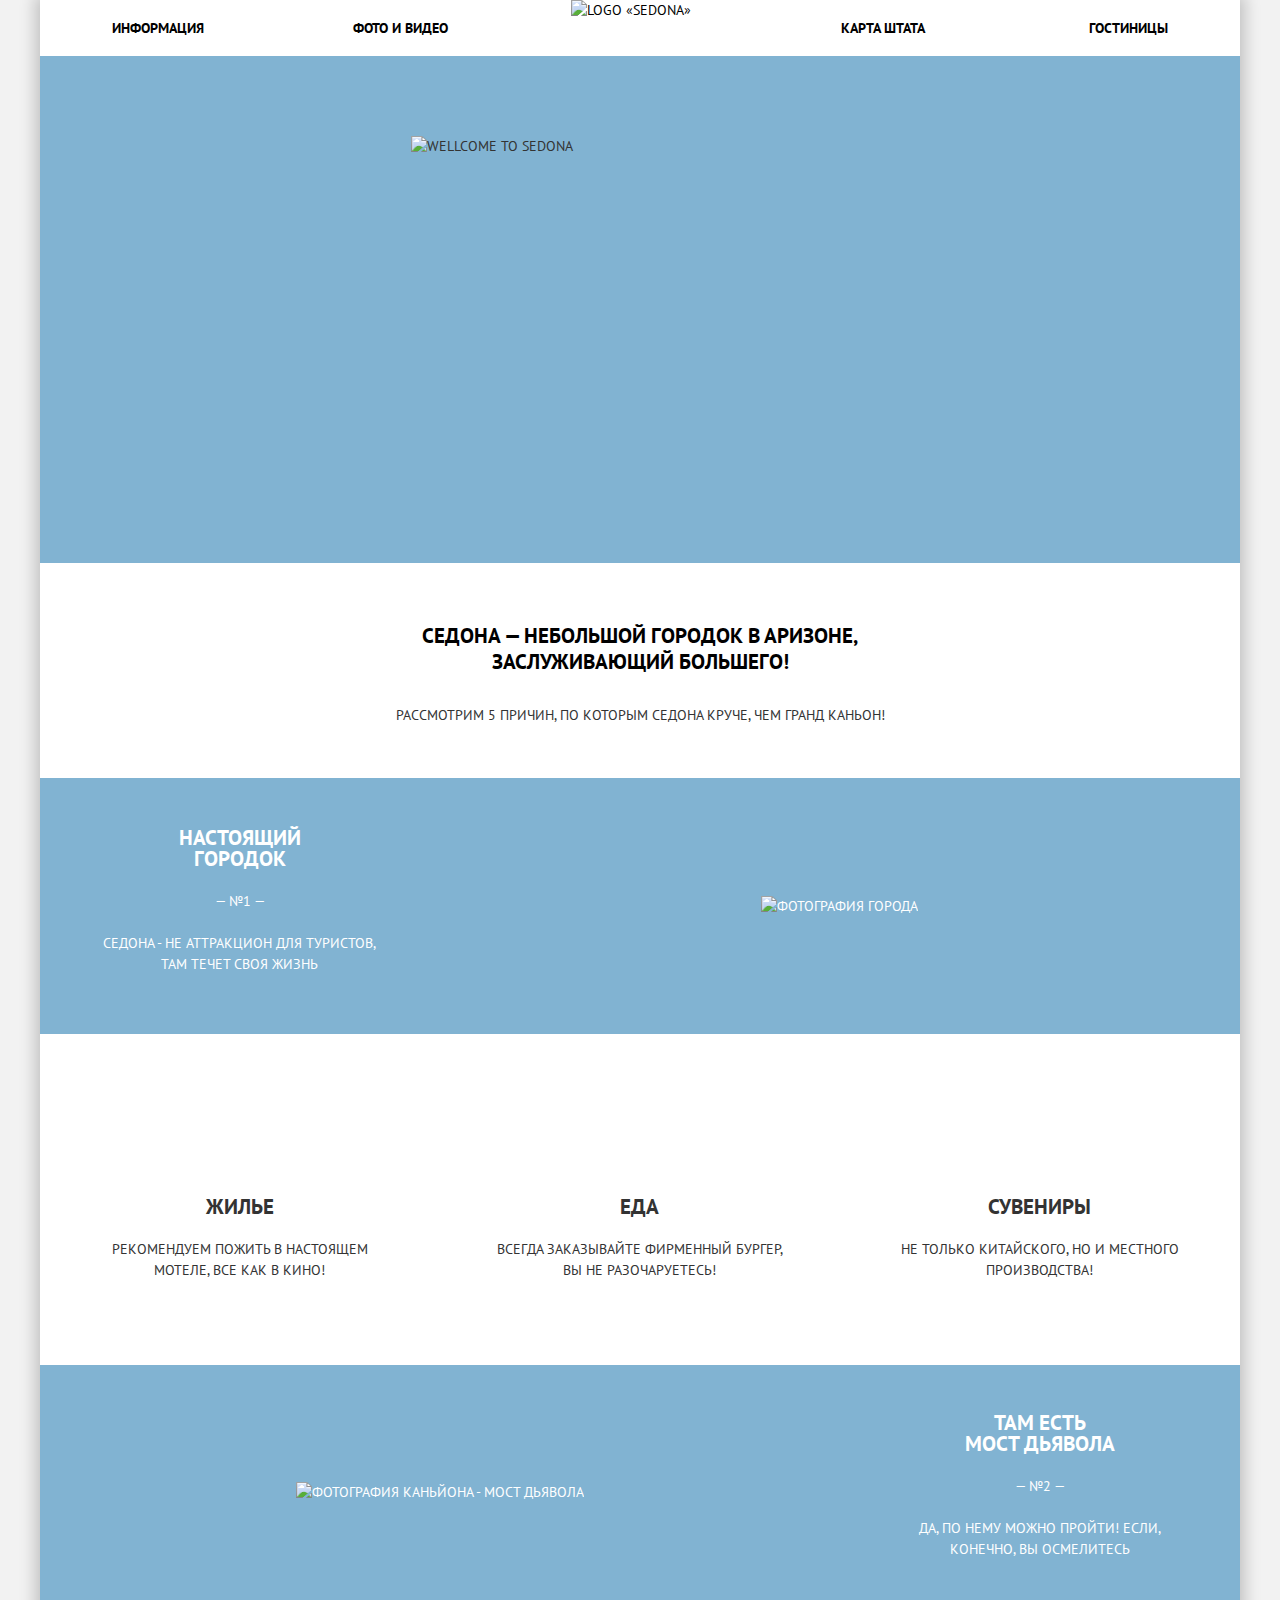
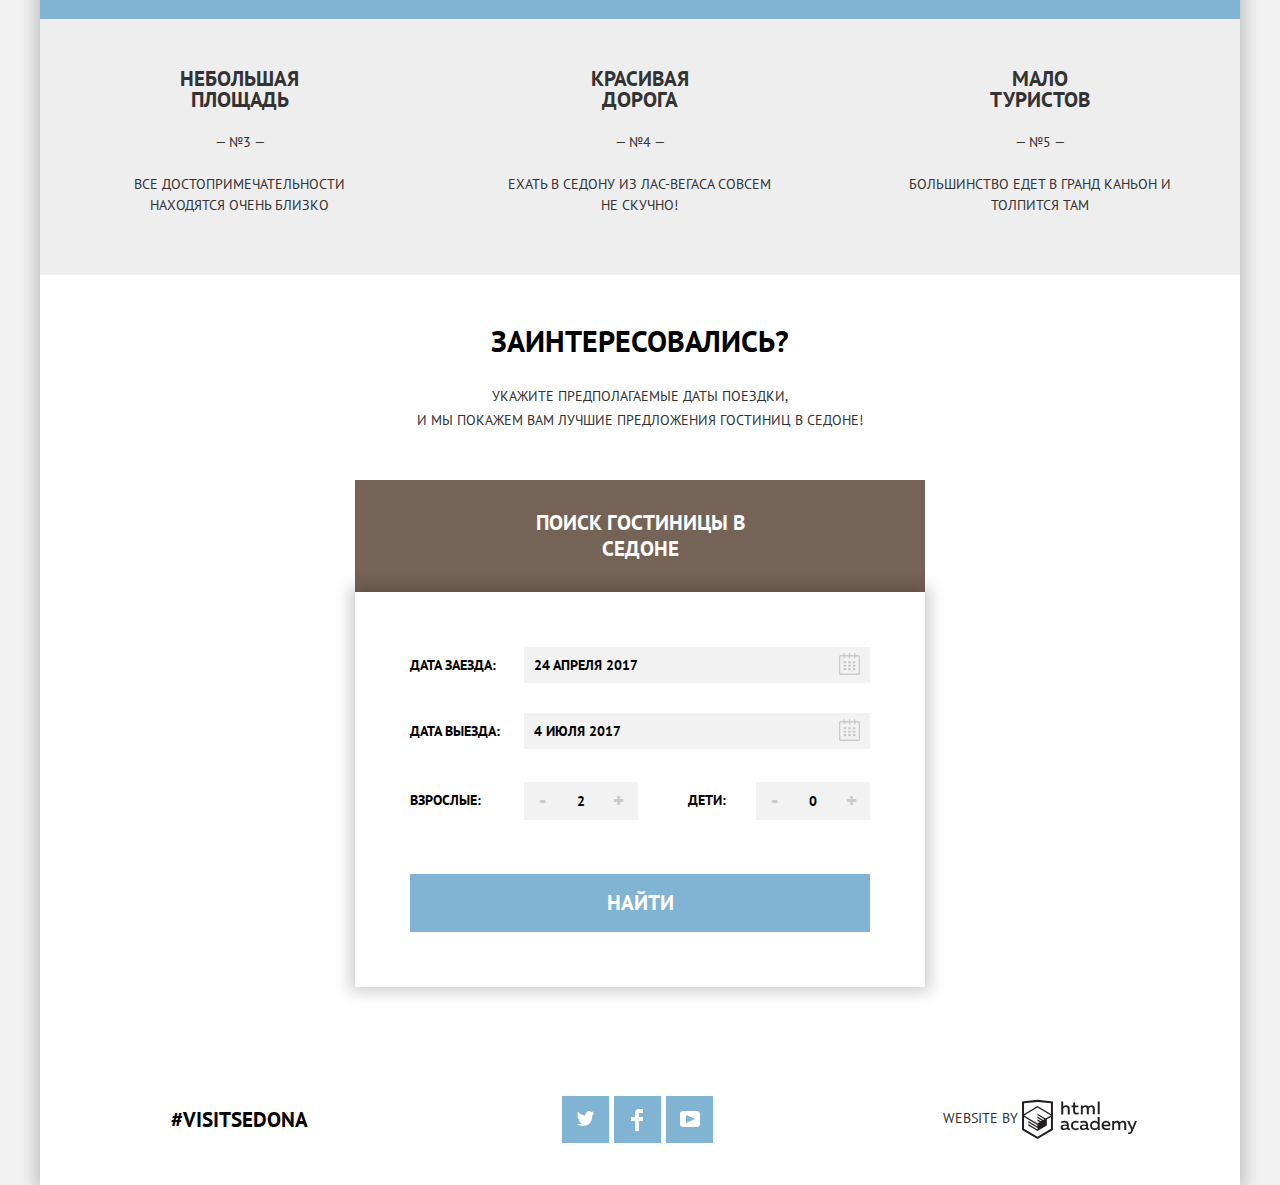
==== index.html @ 24acb904 "fl0riel" ====
<!DOCTYPE html>
<html lang="ru">
    <head>
        <meta charset="utf-8">
        <title>HTML Academy: Седона</title>
        <link href="https://fonts.googleapis.com/css?family=PT+Sans:400,700&amp;subset=cyrillic" rel="stylesheet">
        <link rel="stylesheet" type="text/css" href="css/normalize.css">
        <link rel="stylesheet" type="text/css" href="css/style.css">
    </head>
    <body>
        <div class="wrapper">
            <header class="main-header">
                <nav class="main-navigation">
                    <a class="main-header-logo">
                        <img src="img/logo-sedona.png" width="138" height="70" alt="Logo «Sedona»">
                    </a>
                    <ul class="site-navigation">
                        <li>
                            <a href="#">Информация</a>
                        </li>
                        <li>
                            <a href="#">Фото и видео</a>
                        </li>
                        <li>
                            <a href="#">Карта штата</a>
                        </li>
                        <li>
                            <a href="hotels.html">Гостиницы</a>
                        </li>
                    </ul>
                </nav>
            </header>
            <main class="container">
                <section class="intro">
                    <h1 class="visually-hidden">Sedona</h1>
                    <div class="mask"></div>
                    <img src="img/welcome.png" width="458" height="352" alt="Wellcome to Sedona">
                </section>
                <section class="reasons">
                    <h2 class="visually-hidden">Причины</h2>
                    <div class="reasons-info">
                        <p class="reasons-slogan">Седона &#151; небольшой городок в Аризоне, заслуживающий большего!</p>
                        <p>Рассмотрим 5 причин, по которым Седона круче, чем Гранд Каньон!</p>
                    </div>
                    <section class="reason">
                        <div class="reason-info-white">
                            <div class="reason-info">
                                <h3 class="reasons-title">Настоящий городок</h3>
                                <span class="reason-number">&#151; №1 &#151;</span>
                                <p>Седона - не аттракцион для туристов, там течет своя жизнь</p>
                            </div>
                            <div class="reason-photo">
                                <img src="img/reason-photo-1.jpg" width="800" height="256" alt="Фотография города">
                            </div>
                        </div>
                    </section>
                    <section class="features">
                        <h2 class="visually-hidden">Преимущества</h2>
                        <ul class="features-list">
                            <li class="feature-item">
                                <h3 class="reasons-title">Жилье</h3>
                                <p>Рекомендуем пожить в настоящем мотеле, все как в кино!</p>
                            </li>
                            <li class="feature-item">
                                <h3 class="reasons-title">Еда</h3>
                                <p>Всегда заказывайте фирменный бургер, вы не разочаруетесь!</p>
                            </li>
                            <li class="feature-item">
                                <h3 class="reasons-title">Сувениры</h3>
                                <p>Не только китайского, но и местного производства!</p>
                            </li>
                        </ul>
                    </section>
                    <section class="reason">
                        <div class="reason-info-white">
                            <div class="reason-photo">
                                <img src="img/reason-photo-2.jpg" width="800" height="256" alt="Фотография каньйона - Мост Дьявола">
                            </div>
                            <div class="reason-info reason-info-bridge">
                                <h3 class="reasons-title">Там есть<br> Мост Дьявола</h3>
                                <span class="reason-number">&#151; №2 &#151;</span>
                                <p>Да, по нему можно пройти! Если, конечно, вы осмелитесь</p>
                            </div>
                        </div>
                    </section>
                    <section class="reason several-reasons">
                        <div class="reason-info">
                            <h3 class="reasons-title">Небольшая площадь</h3>
                            <span class="reason-number">&#151; №3 &#151;</span>
                            <p>Все достопримечательности находятся очень близко</p>
                        </div>
                        <div class="reason-info">
                            <h3 class="reasons-title">Красивая дорога</h3>
                            <span class="reason-number">&#151; №4 &#151;</span>
                            <p>Ехать в Седону из Лас-Вегаса совсем не скучно!</p>
                        </div>
                        <div class="reason-info">
                            <h3 class="reasons-title">Мало туристов</h3>
                            <span class="reason-number">&#151; №5 &#151;</span>
                            <p>Большинство едет в Гранд Каньон и толпится там</p>
                        </div>
                    </section>
                </section>
                <section class="search-hotel">
                    <h2 class="visually-hidden">Поиск гостиницы</h2>
                    <div class="search-hotel-info">
                        <b>Заинтересовались?</b>
                        <p>Укажите предполагаемые даты поездки,<br> и мы покажем вам лучшие предложения гостиниц в Седоне!</p>
                    </div>
                    <button class="btn search-btn" type="button">Поиск гостиницы в Седоне</button>
                    <section class="search-hotel-form">
                        <h2 class="visually-hidden">Форма поиска гостиницы</h2>
                        <div class="search-wrapper">
                            <form class="search-form" method="get" action="@">
                                <div class="search-form-item">
                                    <label for="date-arrive">Дата заезда:</label>
                                    <input type="text" name="date-arrive" id="date-arrive" placeholder="24 АПРЕЛЯ 2017" required>
                                    <button class="calendar" type="button">
                                        <svg xmlns="http://www.w3.org/2000/svg" width="21" height="22" viewBox="0 0 21 22"><path d="M19.251 2.025h-2.845V.648c0-.381-.294-.689-.656-.689-.363 0-.656.308-.656.689v1.377h-3.938V.648c0-.381-.294-.689-.655-.689-.363 0-.657.308-.657.689v1.377H5.906V.648c0-.381-.294-.689-.656-.689-.363 0-.657.308-.657.689v1.377H1.75C.784 2.025 0 2.847 0 3.862v16.302C0 21.179.784 22 1.75 22h17.501c.966 0 1.749-.821 1.749-1.836V3.862c0-1.015-.783-1.837-1.749-1.837zm.437 18.139a.448.448 0 0 1-.437.459H1.75a.45.45 0 0 1-.438-.459V3.862a.45.45 0 0 1 .438-.459h2.844v1.378c0 .381.294.689.657.689.362 0 .656-.308.656-.689V3.403h3.938v1.378c0 .381.294.689.657.689.361 0 .655-.308.655-.689V3.403h3.938v1.378c0 .381.293.689.656.689.362 0 .656-.308.656-.689V3.403h2.845c.241 0 .437.206.437.459v16.302z"/><path d="M4.594 8.225h2.625v2.066H4.594zM4.594 11.668h2.625v2.067H4.594zM4.594 15.112h2.625v2.066H4.594zM9.188 15.112h2.625v2.066H9.188zM9.188 11.668h2.625v2.067H9.188zM9.188 8.225h2.625v2.066H9.188zM13.781 15.112h2.625v2.066h-2.625zM13.781 11.668h2.625v2.067h-2.625zM13.781 8.225h2.625v2.066h-2.625z"/></svg>
                                        <span class="visually-hidden">Календарь</span>
                                    </button>
                                </div>
                                <div class="search-form-item">
                                    <label for="date-departure">Дата выезда:</label>
                                    <input type="text" name="date-departure" id="date-departure" placeholder="4 ИЮЛЯ 2017" required>
                                    <button class="calendar" type="button">
                                        <svg xmlns="http://www.w3.org/2000/svg" width="21" height="22" viewBox="0 0 21 22"><path d="M19.251 2.025h-2.845V.648c0-.381-.294-.689-.656-.689-.363 0-.656.308-.656.689v1.377h-3.938V.648c0-.381-.294-.689-.655-.689-.363 0-.657.308-.657.689v1.377H5.906V.648c0-.381-.294-.689-.656-.689-.363 0-.657.308-.657.689v1.377H1.75C.784 2.025 0 2.847 0 3.862v16.302C0 21.179.784 22 1.75 22h17.501c.966 0 1.749-.821 1.749-1.836V3.862c0-1.015-.783-1.837-1.749-1.837zm.437 18.139a.448.448 0 0 1-.437.459H1.75a.45.45 0 0 1-.438-.459V3.862a.45.45 0 0 1 .438-.459h2.844v1.378c0 .381.294.689.657.689.362 0 .656-.308.656-.689V3.403h3.938v1.378c0 .381.294.689.657.689.361 0 .655-.308.655-.689V3.403h3.938v1.378c0 .381.293.689.656.689.362 0 .656-.308.656-.689V3.403h2.845c.241 0 .437.206.437.459v16.302z"/><path d="M4.594 8.225h2.625v2.066H4.594zM4.594 11.668h2.625v2.067H4.594zM4.594 15.112h2.625v2.066H4.594zM9.188 15.112h2.625v2.066H9.188zM9.188 11.668h2.625v2.067H9.188zM9.188 8.225h2.625v2.066H9.188zM13.781 15.112h2.625v2.066h-2.625zM13.781 11.668h2.625v2.067h-2.625zM13.781 8.225h2.625v2.066h-2.625z"/></svg>
                                        <span class="visually-hidden">Календарь</span>
                                    </button>
                                </div>
                                <div class="persons">
                                    <div class="persons-number">
                                        <label for="adults">Взрослые:</label>
                                        <div class="persons-wrapper">
                                            <button class="btn persons-btn" type="button">-
                                                <span class="visually-hidden">Меньше</span>
                                            </button>
                                            <input type="text" name="adults" id="adults" placeholder="2" required>
                                            <button class="btn persons-btn" type="button">+
                                                <span class="visually-hidden">Больше</span>
                                            </button>
                                        </div>
                                    </div>
                                    <div class="persons-number">
                                        <label for="children">Дети:</label>
                                        <div class="persons-wrapper">
                                            <button class="btn persons-btn" type="button">-
                                                <span class="visually-hidden">Меньше</span>
                                            </button>
                                            <input type="text" name="children" id="children" placeholder="0">
                                            <button class="btn persons-btn" type="button">+
                                                <span class="visually-hidden">Больше</span>
                                            </button>
                                        </div>
                                    </div>
                                </div>
                                <button class="btn search-form-btn" type="submit">Найти</button>
                            </form>
                        </div>
                    </section>
                </section>
                <div class="map">
                    <!--<img src="img/map.jpg" width="1200" height="593" alt="Карта Sedona">-->
                </div>
            </main>
            <footer class="main-footer index-main-footer">
                <section class="footer-hashtag">
                    <h2 class="visually-hidden">Хэштег Седона</h2>
                    <a href="#">#visitsedona</a>
                </section>
                <section class="footer-social-list">
                    <h2 class="visually-hidden">Социальные кнопки</h2>
                    <ul class="footer-social">
                        <li>
                            <a class="social-btn social-twitter-btn" href="#">
                                <span class="visually-hidden">Twitter</span>
                            </a>
                        </li>
                        <li>
                            <a class="social-btn social-facebook-btn" href="#">
                                <span class="visually-hidden">Facebook</span>
                            </a>
                        </li>
                        <li>
                            <a class="social-btn social-youtube-btn" href="#">
                                <span class="visually-hidden">Youtube</span>
                            </a>
                        </li>
                    </ul>
                </section>
                <section class="footer-copyright">
                    <h2 class="visually-hidden">Копирайт Html Academy</h2>
                    <p>Website by
                        <a class="copyright-btn" href="https://htmlacademy.ru/intensive/htmlcss">
                            <span class="visually-hidden">html academy</span>
                            <svg id="Layer_1" data-name="Layer 1" xmlns="http://www.w3.org/2000/svg" viewBox="0 0 108.08 36.85"><title>logo-htmlacademy-small1</title><path d="M44.61,26.88a2,2,0,0,0,.55-0.1v1.33a3.25,3.25,0,0,1-1.18.21,1.67,1.67,0,0,1-1.67-1,4.84,4.84,0,0,1-3.14,1.08c-1.51,0-2.91-.83-2.91-2.55,0-2.13,2-2.79,3.71-2.79a11.08,11.08,0,0,1,2.17.25v-0.3c0-1-.76-1.77-2.19-1.77a7.42,7.42,0,0,0-3,.64v-1.7a10.21,10.21,0,0,1,3.19-.55c2.36,0,3.81,1.12,3.81,3.65v3a0.54,0.54,0,0,0,.49.59h0.17Zm-6.44-1.13A1.35,1.35,0,0,0,39.63,27h0.11a3.39,3.39,0,0,0,2.41-1V24.58a9.72,9.72,0,0,0-1.81-.21c-1,0-2.16.33-2.16,1.38h0Zm12.36-6.11a5,5,0,0,1,2.57.64V22a4.08,4.08,0,0,0-2.3-.7,2.75,2.75,0,1,0,0,5.49,5,5,0,0,0,2.43-.64v1.71a6.27,6.27,0,0,1-2.76.57A4.21,4.21,0,0,1,46,24.51q0-.21,0-0.41a4.32,4.32,0,0,1,4.18-4.46h0.38Zm12.17,7.24a2,2,0,0,0,.55-0.1v1.33a3.25,3.25,0,0,1-1.18.21,1.67,1.67,0,0,1-1.67-1,4.84,4.84,0,0,1-3.14,1.08c-1.51,0-2.91-.83-2.91-2.55,0-2.13,2-2.79,3.71-2.79a11.08,11.08,0,0,1,2.17.25v-0.3c0-1-.76-1.77-2.19-1.77a7.42,7.42,0,0,0-3,.64v-1.7a10.21,10.21,0,0,1,3.19-.55c2.36,0,3.81,1.12,3.81,3.65v3a0.54,0.54,0,0,0,.49.59h0.17Zm-6.44-1.13A1.35,1.35,0,0,0,57.73,27h0.11a3.39,3.39,0,0,0,2.41-1V24.58a9.72,9.72,0,0,0-1.81-.21c-1.06,0-2.16.33-2.16,1.38h0ZM73,16V28.2H71.35V26.88a3.88,3.88,0,0,1-3.19,1.54,4.4,4.4,0,0,1,0-8.78,3.81,3.81,0,0,1,3,1.3V16H73Zm-4.53,5.22a2.76,2.76,0,1,0,0,5.52A2.86,2.86,0,0,0,71.15,25V23A2.91,2.91,0,0,0,68.49,21.27ZM79,19.64c3.31,0,4.46,2.68,3.92,5.09H76.7c0.21,1.5,1.67,2.11,3.19,2.11a6.11,6.11,0,0,0,2.64-.59v1.6a7.14,7.14,0,0,1-3,.57C77,28.42,74.78,27,74.78,24a4.18,4.18,0,0,1,4-4.39H79Zm0.09,1.54a2.28,2.28,0,0,0-2.44,2.1v0.06H81.3A2,2,0,0,0,79.13,21.18Zm5.73,7V19.87h1.65v1a3.81,3.81,0,0,1,2.78-1.27A2.86,2.86,0,0,1,91.89,21a4.12,4.12,0,0,1,2.91-1.33A3.06,3.06,0,0,1,98,23V28.2h-1.9V23.05a1.59,1.59,0,0,0-1.42-1.75H94.42a2.8,2.8,0,0,0-2.07,1.12V28.2h-1.9V23.05A1.59,1.59,0,0,0,89,21.31H88.8a3,3,0,0,0-2.21,1.29v5.63H84.86Zm21.31-8.33h1.9l-3.91,9.46c-0.9,2.17-2.09,2.86-3.35,2.86a4.76,4.76,0,0,1-1.1-.14V30.46a2.86,2.86,0,0,0,.85.12c0.9,0,1.58-.64,2.07-1.9l0.17-.42-4-8.4h2l2.86,6.29ZM38.73,1.46V6.22a3.81,3.81,0,0,1,2.7-1.14,3.25,3.25,0,0,1,3.44,3.4v5.15H43V8.72a1.81,1.81,0,0,0-1.61-2h-0.3a2.93,2.93,0,0,0-2.32,1.39v5.52h-1.9V1.46h1.9ZM49.94,2.31v3h3V6.91h-3v3.81c0,1.1.5,1.46,1.58,1.46a4.49,4.49,0,0,0,1.69-.33v1.6A6.8,6.8,0,0,1,51,13.8a2.55,2.55,0,0,1-2.86-2.74V6.89H46.58V5.26h1.5V2.74Zm5.4,11.31V5.28H57v1A3.81,3.81,0,0,1,59.77,5a2.86,2.86,0,0,1,2.6,1.33A4.12,4.12,0,0,1,65.28,5,3.06,3.06,0,0,1,68.44,8.4v5.21h-1.9V8.46a1.59,1.59,0,0,0-1.42-1.75H64.89a2.8,2.8,0,0,0-2.07,1.12v5.78h-1.9V8.46A1.59,1.59,0,0,0,59.5,6.71H59.27A3,3,0,0,0,57.06,8v5.63H55.34ZM71.17,1.45H73V13.6H71.17V1.45ZM14.71,0H14.55L0,1.54V28.21l14.55,8.66,14.55-8.66V1.54Zm12.5,27.1L14.55,34.64,1.9,27.12V16.18l12.59,7.5V25L5.86,19.9v1.31l8.68,5.21v1.39L5.87,22.65V24l8.68,5.21,8.75-5.24V18.31L27.2,16V27.12Zm0-12.53-3.48,2-1.6,1L14.51,13v1.31L21,18.23H21l-0.14.09-1,.54-5.37-3.2V17l4.24,2.52-1,.67-3.2-1.9v1.31l2.1,1.24L14.5,22.1,2,14.65,14.51,7.11Zm0-1.32L14.49,5.76,1.91,13.25v-10L14.56,1.92,27.21,3.25v10h0Z" transform="translate(0 -0.02)" fill="#231f20"/></svg>
                        </a>
                    </p>
                </section>
            </footer>
        </div>
    </body>
</html>
---- css/style.css ----
*, *:before, *:after {
    box-sizing: inherit;
}
html {
    box-sizing: border-box;
}
.content-box-component {
    box-sizing: content-box;
}

body {
    margin: 0;
    padding: 0;
    font-family: "PT Sans", "Arial", sans-serif;
    font-size: 14px;
    line-height: 21px;
    font-weight: 400;
    text-transform: uppercase;
    color: #333333;
    background-color: #f2f2f2;
}

a {
    text-decoration: none;
}

.btn {
    font-family: "PT Sans", "Arial", sans-serif;
    font-size: 21px;
    line-height: 26px;
    font-weight: 700;
    text-align: center;
    text-transform: uppercase;
    vertical-align: middle;
    color: #ffffff;
    background-color: #81b3d2;
    border: none;
    outline: none;
    cursor: pointer;
}

.btn:hover,
.btn:focus {
    background-color: #669ec0;
}

.btn:active {
    color: rgba(255, 255, 255, 0.3);
    background-color: #5496bd;
}

.visually-hidden {
    position: absolute;
    width: 1px;
    height: 1px;
    margin: -1px;
    border: 0;
    padding: 0;
    clip: rect(0,0,0,0);
    overflow: hidden;
}

.wrapper {
    position: relative;
    display: flex;
    flex-direction: column;
    width: 1200px;
    margin: 0 auto;
    background-color: #ffffff;
    box-shadow: 0 0 15px 5px rgba(0,0,0,0.2);
}

/*Стилизация главной страницы*/
.main-navigation {
    position: relative;
    color: #000000;
    background-color: #ffffff;
}

.main-navigation .main-header-logo {
    position: absolute;
    top: 0;
    left: 0;
    right: 0;
    bottom: 0;
    display: inline-block;
    vertical-align: middle;
    width: 138px;
    height: 70px;
    margin: 0 auto;
}


.site-navigation {
    display: flex;
    align-items: center;
    flex-wrap: wrap;
    width: 100%;
    list-style: none;
    padding: 0 6%;
    margin: 0;
}

.site-navigation li {
    width: 20%;
    margin: 15px 0;
}

.site-navigation li:nth-child(2) {
    margin-right: 20%;
    padding-left: 30px;
}

.site-navigation li:nth-child(3) {
    padding-right: 32px;
}

.site-navigation li:nth-child(3),
.site-navigation li:nth-child(4),
.site-navigation li:nth-child(5n+3),
.site-navigation li:nth-child(5n+4) {
    text-align: right;
}

.site-navigation li:nth-child(5n+7) {
    text-align: center;
}

.site-navigation a {
    font-family: "PT Sans", "Arial", sans-serif;
    font-size: 14px;
    line-height: 26px;
    font-weight: 700;
    color: #000000;
}

.site-navigation .active a {
    color: #766357;
}

.site-navigation a:hover,
.site-navigation a:focus {
    color:  #81b3d2;
    outline: none;
}

.site-navigation a:active {
    color: rgba(0, 0, 0, 0.3);
}

.container {
    display: flex;
    flex-direction: column;
}

.intro {
    display: flex;
    background: url(../img/index-bg-1.jpg) 0 -56px no-repeat #81b3d2;
    background-size: cover;
}

.intro .mask {
    position: relative;
}


.intro .mask::before {
    content: "";
    position: absolute;
    bottom: 0;
    left: 0;
    display: block;
    width: 1200px;
    height: 57px;
    background: url(../img/index-bg-2.png) bottom left no-repeat;
}

.intro img {
    align-self: center;
    width: 458px;
    height: 352px;
    margin: 80px auto 75px auto;
}

.reasons {
    text-align: center;
    background-color: #ffffff;
}

.reasons-info {
    max-width: 50%;
    margin: 60px auto 50px auto;
}

.reasons-info p {
    line-height: 26px;
}

.reasons-info .reasons-slogan {
    font-family: "PT Sans", "Arial", sans-serif;
    font-size: 21px;
    font-weight: 700;
    color: #000000;
    margin: 27px 0;
}

.reasons .reasons-title{
    max-width: 54%;
    font-family: "PT Sans", "Arial", sans-serif;
    font-size: 21px;
    line-height: 21px;
    font-weight: 700;
    margin: 22px auto;
}

.reason-info .reason-number {
    display: block;
    margin: 21px 0;
}

.reason .reason-info-white {
    display: flex;
    color: #ffffff;
    background-color: #81b3d2;
}

.reason .reason-info {
    width: 33.33%;
    padding: 27px 60px 45px;
}

.reason-info-white .reason-info-bridge {
    padding-right: 45px;
    padding-left: 45px;
}

.reason-info-bridge .reasons-title {
    margin: 20px auto 22px auto;
}

.reason-info-white .reason-photo {
    max-width: 800px;
    max-height: 256px;
    width: 66.66%;
    align-self: center;
}

.features .features-list {
    display: flex;
    flex-wrap: wrap;
    list-style: none;
    padding: 0;
    margin: 0 0 20px 0;
}

.features-list .feature-item {
    position: relative;
    max-width: 33.33%;
    padding: 140px 50px 50px 50px;
}

.feature-item::before {
    content: "";
    position: absolute;
    top: 0;
    left: 0;
    display: block;
    width: 75px;
    height: 72px;
}

.feature-item:nth-of-type(1)::before {
    top: 61px;
    left: 162px;
    background: url("../img/icon-1.svg") 0 0 no-repeat;
}

.feature-item:nth-of-type(2)::before {
    top: 62px;
    left: 158px;
    background: url("../img/icon-2.svg") 0 0 no-repeat;
}

.feature-item:nth-of-type(3)::before {
    width: 64px;
    height: 76px;
    top: 57px;
    left: 167px;
    background: url("../img/icon-3.svg") 0 0 no-repeat;
}

.several-reasons {
    display: flex;
    flex-wrap: wrap;
    background-color: #eeeeee;
}

.several-reasons .reason-info {
    width: 33.33%;
}

.search-hotel {
    text-align: center;
    background-color: #ffffff;
}

.search-hotel-info {
    line-height: 24px;
    margin: 48px 0;
}

.search-hotel-info b {
    font-family: "PT Sans", "Arial", sans-serif;
    font-size: 30px;
    line-height: 36px;
    font-weight: 700;
    color: #000000;
}

.search-hotel-info p {
    margin: 25px 0;
}

.search-hotel .search-btn {
    max-width: 570px;
    background-color: #766357;
    padding: 30px 140px;
}

.search-btn:hover,
.search-btn:focus {
    background-color:  #604e43;
}

.search-btn:active {
    background-color: #604e43;
}

.search-hotel-form {
    position: relative;
    width: 570px;
    margin: 0 auto;
}

.search-wrapper {
    position: absolute;
    top: 0;
    left: 0;
    right: 0;
    max-width: 570px;
    margin: 0 auto;
    box-shadow: 0 0 15px 5px rgba(0,0,0,0.2);
}

.search-form {
    display: flex;
    flex-direction: column;
    flex-wrap: wrap;
    font-family: "PT Sans", "Arial", sans-serif;
    font-size: 14px;
    line-height: 26px;
    font-weight: 700;
    text-align: start;
    color: #000000;
    background-color: #ffffff;
    padding: 55px;
}

.search-form label {
    padding: 5px 0;
    cursor: pointer;
}

.search-form input {
    font-family: "PT Sans", "Arial", sans-serif;
    font-size: 14px;
    line-height: 26px;
    font-weight: 700;
    color: #000000;
    background-color: #f2f2f2;
    border: none;
}

.search-form .search-form-item {
    position: relative;
    display: flex;
    justify-content: space-between;
    margin-bottom: 30px;
}

.search-form-item input {
    width: 346px;
    padding: 5px 10px;
}

.search-form input[type=text]:hover {
    background-color: #ebebeb;
}

.search-form input[type=text]:focus {
    background-color: #ffffff;
    outline: none;
    box-shadow: inset 0 0 5px 0 #e5e5e5;
}

.search-form-item .calendar {
    position: absolute;
    right: 4px;
    bottom: 4px;
    fill: #cacaca;
    background-color: transparent;
    border: none;
    cursor: pointer;
}

.search-form-item .calendar:hover,
.search-form-item .calendar:focus {
    fill: #000000;
    outline: none;
}

.search-form-item .calendar:active {
    fill: #81b3d2;
}

.persons {
    margin: 3px 0 30px 0;
}

.persons,
.persons-wrapper {
    display: flex;
}

.persons-number {
    display: flex;
    width: 50%;
    justify-content: space-between;
    align-content: center;
}

.persons-number input {
    width: 38px;
    height: 38px;
    text-align: center;
}

.persons-number:nth-of-type(2) {
    width: 40%;
    margin-left: 50px;
}

.search-form .persons-btn {
    width: 38px;
    height: 38px;
    color: #cacaca;
    background-color: #f2f2f2;
}

.search-form .persons-btn:hover,
.search-form .persons-btn:focus {
    color: #000000;
    outline: none;
}

.search-form .persons-btn:active {
    color: #81b3d2;
}


.search-form input::-webkit-input-placeholder {
    color:#000000;
}

.search-form input::-moz-placeholder {
    color:#000000;
    opacity: 1;
}

.search-form input:-ms-input-placeholder {
    color:#000000;
}

/*Исчезновение плейсхолдера при фокусе*/

input[type=text]:focus::-webkit-input-placeholder {
    opacity: 0;
}

input[type=text]:focus::-moz-placeholder {
    opacity: 0;
}

input[type=text]:focus:-ms-input-placeholder {
    opacity: 0;
}

.search-form .search-form-btn {
    padding: 16px;
    margin-top: 24px;
}

.map {
    width: 100%;
    height: 593px;
    background: url("../img/map.jpg") 0 0 no-repeat;
}

.main-footer {
    position: relative;
    display: flex;
    align-items: center;
    flex-wrap: wrap;
}

.index-main-footer {
    position: absolute;
    bottom: 0;
    display: flex;
    align-items: center;
    flex-wrap: wrap;
    width: 100%;
    background-color: rgba(255,255,255,0.9);
}

.main-footer section {
    display: flex;
    width: 33.33%;
    margin: 38px 0 42px 0;
}

.footer-hashtag a {
    display: inline-block;
    vertical-align: middle;
    font-family: "PT Sans", "Arial", sans-serif;
    font-size: 21px;
    line-height: 26px;
    font-weight: 700;
    color: #000000;
}

.footer-hashtag a,
.footer-copyright p {
    margin: auto;
}

.footer-social {
    display: flex;
    flex-wrap: wrap;
    list-style: none;
    padding: 0;
    margin: auto;
}

.footer-social li {
    margin-right: 5px;
}

.footer-social .social-btn {
    display: inline-block;
    vertical-align: middle;
    width: 47px;
    height: 47px;
    background-color: #81b3d2;
    outline: none;
}

.social-twitter-btn {
    background: url(../img/social/twitter.svg) 15px 15px no-repeat;
}

.social-facebook-btn {
    background: url(../img/social/fb-icon.svg) 17px 13px no-repeat;
}

.social-youtube-btn {
    background: url(../img/social/youtube.svg) 14px 15px no-repeat;
}

.social-btn:hover,
.social-btn:focus {
    background-color: #669ec0;
}

.social-btn:active {
    background-color: #5496bd;
}

.copyright-btn {
    display: inline-block;
    vertical-align: middle;
    outline: none;
}
.copyright-btn svg {
    width: 115px;
    height: 41px;
    vertical-align: middle;
}

.copyright-btn:hover path,
.copyright-btn:focus path {
    fill: #81b3d2;
}

.copyright-btn:active path {
    opacity: 0.3;
}

/*Стилизация внутренней страницы - отели*/
.filters {
    color: #ffffff;
    background: url(../img/filter-bg.jpg) center no-repeat #81b3d2;
    background-size: cover;
}

.filters .filter {
    display: flex;
    flex-wrap: wrap;
    padding: 30px 6% 20px;
}


.filter fieldset {
    border: none;
    padding: 0;
    margin: 0;
}

.filter .filter-services {
    margin-right: 120px;
}

.filter .filter-container:nth-child(2) {
    flex-grow: 1;
}


.filter legend,
.filter .price-value-title {
    font-family: "PT Sans", "Arial", sans-serif;
    font-size: 16px;
    line-height: 21px;
    font-weight: 700;
    margin-bottom: 30px;
}

.filter .filter-list{
    list-style: none;
    padding: 0;
    margin: 0;
}

.filter-option {
    margin-bottom: 25px;
}

.filter-option label{
    position: relative;
    padding-left: 40px;
    cursor: pointer;
}

.filter-input + label::after {
    content: "";
    position: absolute;
    top: 0;
    left: 0;
    display: block;
    width: 23px;
    height: 23px;
    background-image: url(../img/icon-checkbox-off.svg);

}

.filter-input:checked + label::after {
    content: "";
    position: absolute;
    top: 0;
    left: 0;
    display: block;
    width: 27px;
    height: 23px;
    background-image: url(../img/icon-checkbox-on.svg);

}

.price-value {
    display: flex;
    flex-direction: column;
}

.price-value .price-value-title {
    margin-bottom: 10px;
}

.price-value .price-value-list {
    display: flex;
    width: 320px;
    list-style: none;
    border: 2px solid #ffffff;
    border-radius: 3px;
    padding: 0;
    margin: 0 0 30px 0;
}

.price-value-list li {
    position: relative;
    width: 100%;
    padding: 5px 0 5px 50px;
}

.price-value-list li:nth-of-type(1)::after {
    content: "";
    position: absolute;
    bottom: 8px;
    right: 0;
    display: block;
    width: 2px;
    height: 18px;
    background-color: #ffffff;
}

.price-value-list label {
    cursor: pointer;
}

.price-value-list input[type=text] {
    max-width: 70px;
    font-family: "PT Sans", "Arial", sans-serif;
    font-size: 14px;
    line-height: 21px;
    font-weight: 400;
    color: #ffffff;
    background-color: transparent;
    border: none;
}

.price-value input[type=text]:focus {
    outline: none;
}

.price-value input::-webkit-input-placeholder {
    color:#ffffff;
}

.price-value input::-moz-placeholder {
    color:#ffffff;
    opacity: 1;
}

.price-value input:-ms-input-placeholder {
    color:#ffffff;
}

.price-value .range-controls {
    position: relative;
}

.range-controls .scale {
    height: 2px;
    background: rgba(255, 255, 255, 0.2);
}

.range-controls .bar {
    width: 80%;
    height: 2px;
    background: #ffffff;
}

.range-controls .controller {
    position:absolute;
    top: -10px;
    left: 0;
    display: block;
    width: 20px;
    height: 22px;
    background: url("../img/filter-btn.svg") 0 0 no-repeat;
    cursor: pointer;
}

.range-controls .controller-max {
    left: 80%;
}

.range-controls .controller:hover {
    width: 22px;
    height: 24px;
    background-size: cover;
}

.filters-btn {
    display: block;
    font-family: "PT Sans", "Arial", sans-serif;
    font-size: 14px;
    line-height: 21px;
    font-weight: 400;
    color: #ffffff;
    background-color: transparent;
    border: 2px solid #ffffff;
    border-radius: 3px;
    padding: 5px 35px;
    margin: 20px auto;
}

.filters-btn:hover,
.filters-btn:focus {
    color: #000000;
    background-color: #ffffff;
}

.hotels {
    background-color: #ffffff;
}

.sorting {
    display: flex;
    font-family: "PT Sans", "Arial", sans-serif;
    font-size: 12px;
    line-height: 18px;
    font-weight: 400;
    color: #000000;
    padding: 0 6%;
}

.sorting .result {
    max-width: 120px;
    font-family: "PT Sans", "Arial", sans-serif;
    font-size: 21px;
    line-height: 26px;
    font-weight: 700;
    color: #000000;
    margin-right: 50px;
}

.sorting .sorting-type {
    display: flex;
    flex-wrap: wrap;
    flex-grow: 1;
    max-width: 60%;
    margin: 25px 50px 25px 0;
}

.sorting-type span,
.sorting-list li {
    margin-right: 38px;
}

.sorting-list li:last-child {
    margin-right: 0;
}

.sorting-type .sorting-list {
    display: flex;
    flex-wrap: wrap;
    list-style: none;
    padding: 0;
    margin: 0;
}

.sorting-list .sorting-active a {
    color: #81b3d2;
    text-decoration: none;
}

.sorting-list .sorting-item {
    outline: none;
    color: rgba(0, 0, 0, 0.3);
    text-decoration: underline;
    text-decoration-color: #81b3d2;
    text-decoration-style: dotted;
}

.sorting-list .sorting-item:hover,
.sorting-list .sorting-item:focus {
    color: #81b3d2;
}

.sorting-list .sorting-item:active {
    color: #000000;
    text-decoration: none;
}

.arrows {
    margin-left: auto;
}

.arrows ul {
    display: flex;
    flex-wrap: wrap;
    justify-content: flex-end;
    list-style: none;
    padding: 0;
    margin: 25px 0;
}

.arrows li {
    margin-left: 10px;
}

.arrows .arrow {
    outline: none;
}

.arrow path {
    fill: #cacaca;
}

.arrow-active path {
    fill: #81b3d2;
}

.arrow:hover path,
.arrow:focus path {
    fill: #000000;
}

.arrow:active path {
    fill: #81b3d2;
}

.hotel-item {
    display: flex;
    border-top: 1px solid #e5e5e5;
    padding: 30px 6%;
}
.hotel-item:last-child {
    border-bottom: 1px solid #e5e5e5;
}

.hotel-item .hotel-photo {
    max-width: 135px;
    max-height: 90px;
    margin-right: 30px;
}

.hotel-item .hotel-title {
    margin-top: 0;
    margin-bottom: 5px;
}

.hotel-title a {
    font-family: "PT Sans", "Arial", sans-serif;
    font-size: 21px;
    line-height: 26px;
    font-weight: 700;
    color: #000000;
    outline: none;
}

.hotel-title a:hover,
.hotel-title a:focus {
    color: #81b3d2;
}

.hotel-title a:active {
    color: rgba(0, 0, 0, 0.3);
}

.hotel-info .hotel-info-text,
.hotel-info .hotel-info-buttons{
    display: flex;
    flex-wrap: wrap;
    justify-content: space-between;
}

.hotel-info-text .hotel-info-price {
    margin-right: 29%;
}

.hotel-info-buttons .btn {
    font-family: "PT Sans", "Arial", sans-serif;
    font-size: 14px;
    line-height: 21px;
    font-weight: 700;
    color: #ffffff;
    padding: 3px 17px;
}

.hotel-info-buttons .more-btn {
    background-color: #81b3d2;
    margin-right: 5px;
}

.hotel-info-buttons .more-btn:hover,
.hotel-info-buttons .more-btn:focus {
    background-color: #669ec0;
}


.hotel-info-buttons .reservation-btn {
    background-color: #766357;
}

.hotel-info-buttons .reservation-btn:hover,
.hotel-info-buttons .reservation-btn:focus{
    background-color: #604e43;
}

.hotel-info-buttons .more-btn:active,
.hotel-info-buttons .reservation-btn:active {
    opacity: 0.3;
}

.rating {
    display: flex;
    flex-direction: column;
    align-items: flex-end;
    margin-left: auto;
}

.rating .rating-stars {
    display: flex;
    list-style: none;
    padding: 0;
    margin: 0 0 35px 0;
}

.rating-stars .rating-star {
    width: 18px;
    height: 17px;
    background: url("../img/star.svg") 0 0 no-repeat;
}

.rating-number {
    color: #666666;
    background-color: #f2f2f2;
    margin: 5px 0;
}
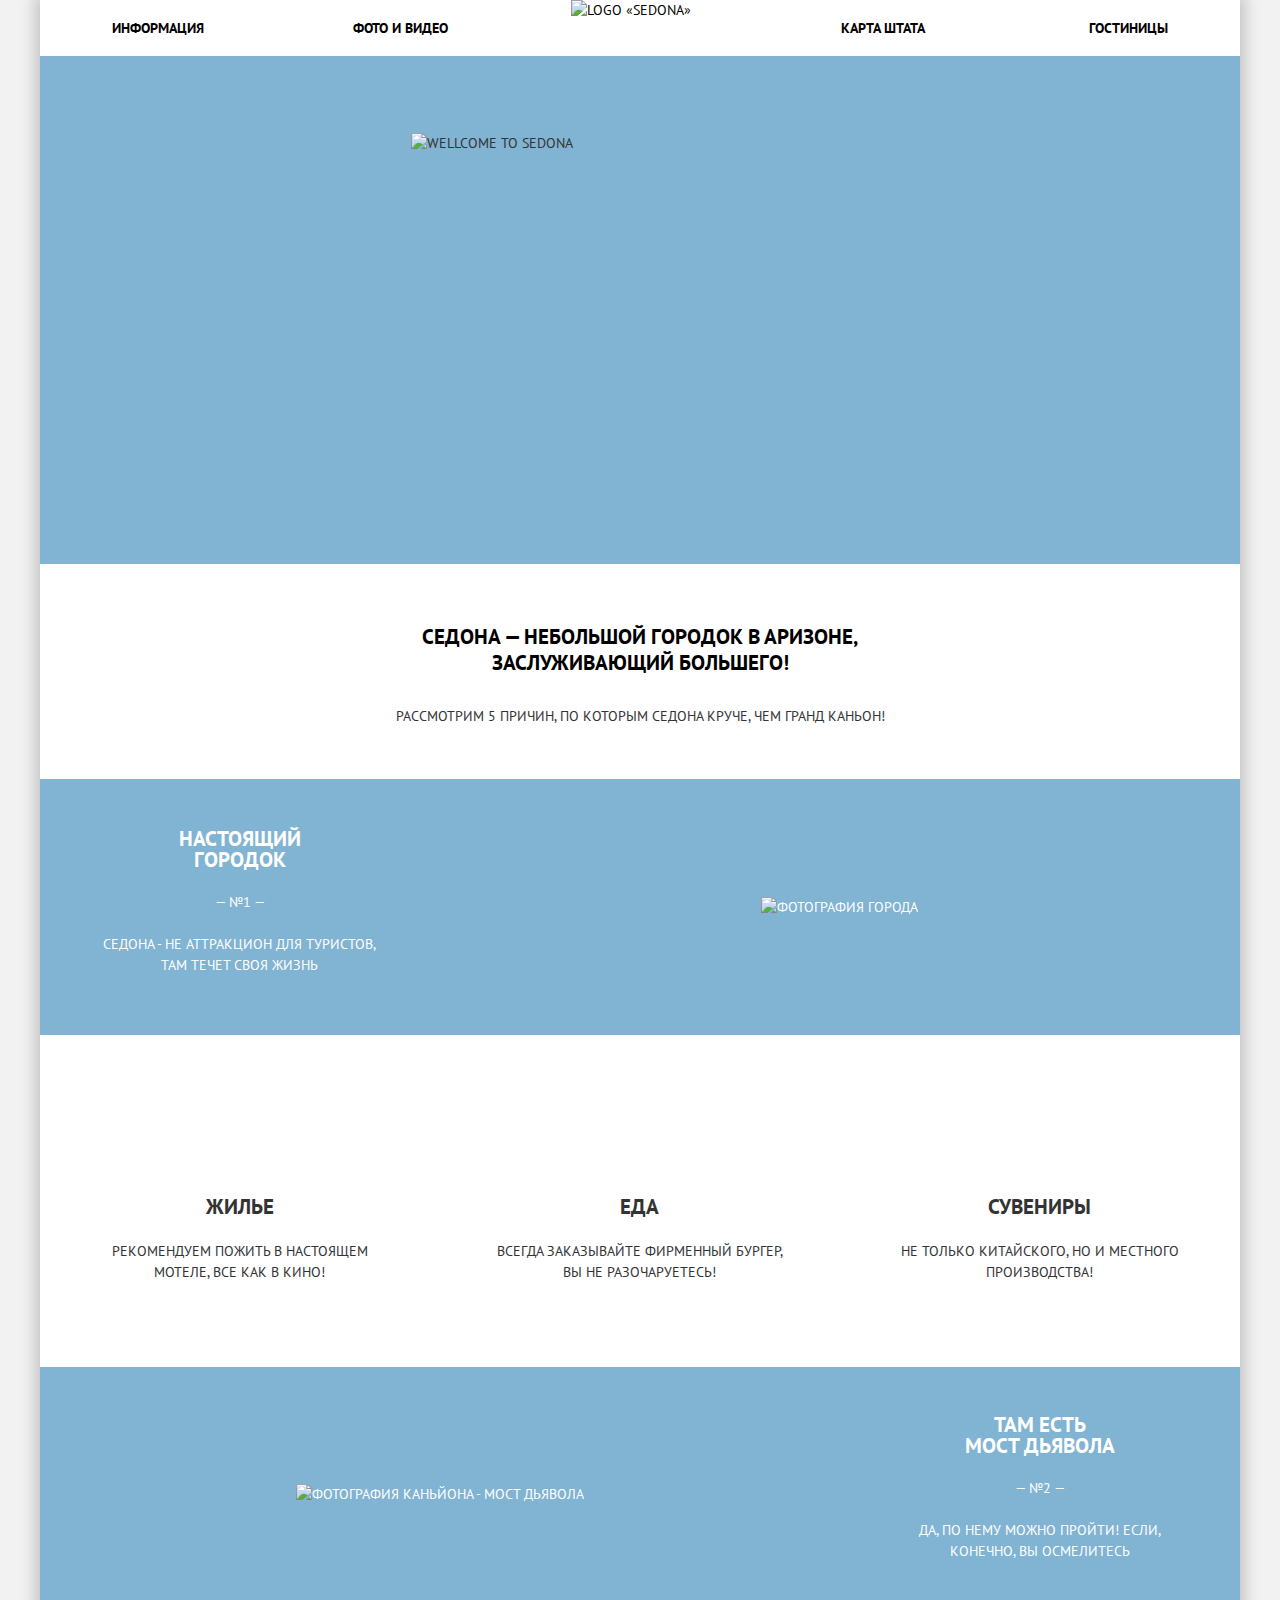
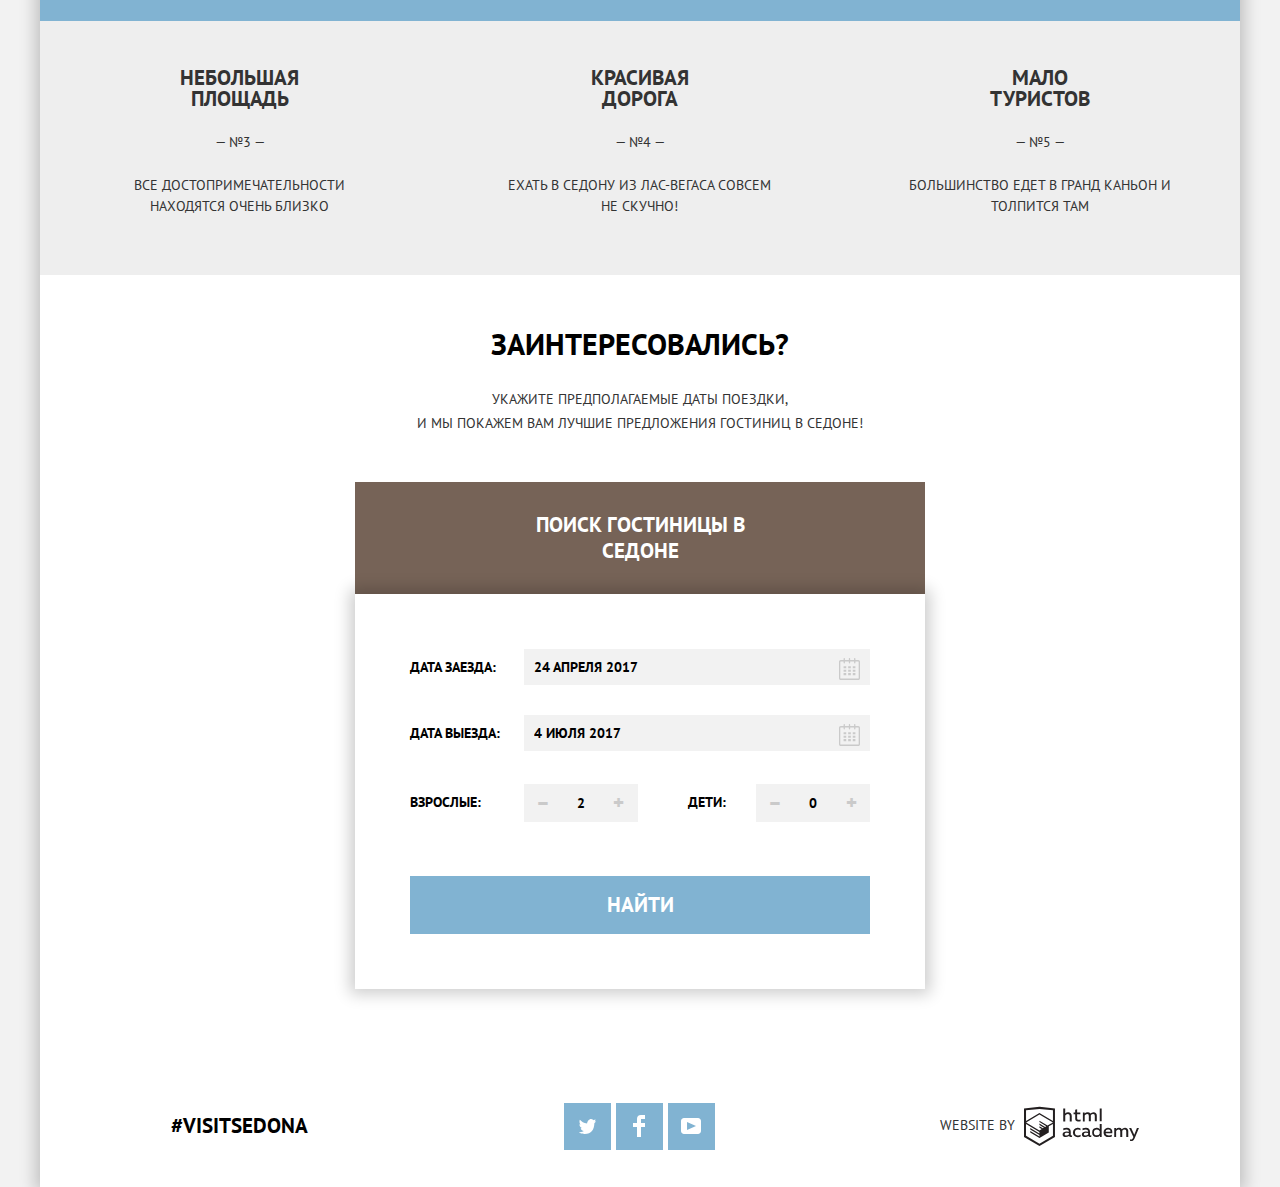
==== commit bde734d8: "fl0riel" ====
--- a/index.html
+++ b/index.html
@@ -5,7 +5,7 @@
         <title>HTML Academy: Седона</title>
         <link href="https://fonts.googleapis.com/css?family=PT+Sans:400,700&amp;subset=cyrillic" rel="stylesheet">
         <link rel="stylesheet" type="text/css" href="css/normalize.css">
-        <link rel="stylesheet" type="text/css" href="css/style.css">
+        <link rel="stylesheet" type="text/css" href="css/style-min.css">
     </head>
     <body>
         <div class="wrapper">
@@ -39,14 +39,14 @@
                 <section class="reasons">
                     <h2 class="visually-hidden">Причины</h2>
                     <div class="reasons-info">
-                        <p class="reasons-slogan">Седона &#151; небольшой городок в Аризоне, заслуживающий большего!</p>
+                        <p class="reasons-slogan">Седона &mdash; небольшой городок в Аризоне, заслуживающий большего!</p>
                         <p>Рассмотрим 5 причин, по которым Седона круче, чем Гранд Каньон!</p>
                     </div>
                     <section class="reason">
                         <div class="reason-info-white">
                             <div class="reason-info">
                                 <h3 class="reasons-title">Настоящий городок</h3>
-                                <span class="reason-number">&#151; №1 &#151;</span>
+                                <span class="reason-number">&mdash; №1 &mdash;</span>
                                 <p>Седона - не аттракцион для туристов, там течет своя жизнь</p>
                             </div>
                             <div class="reason-photo">
@@ -78,7 +78,7 @@
                             </div>
                             <div class="reason-info reason-info-bridge">
                                 <h3 class="reasons-title">Там есть<br> Мост Дьявола</h3>
-                                <span class="reason-number">&#151; №2 &#151;</span>
+                                <span class="reason-number">&mdash; №2 &mdash;</span>
                                 <p>Да, по нему можно пройти! Если, конечно, вы осмелитесь</p>
                             </div>
                         </div>
@@ -86,17 +86,17 @@
                     <section class="reason several-reasons">
                         <div class="reason-info">
                             <h3 class="reasons-title">Небольшая площадь</h3>
-                            <span class="reason-number">&#151; №3 &#151;</span>
+                            <span class="reason-number">&mdash; №3 &mdash;</span>
                             <p>Все достопримечательности находятся очень близко</p>
                         </div>
                         <div class="reason-info">
                             <h3 class="reasons-title">Красивая дорога</h3>
-                            <span class="reason-number">&#151; №4 &#151;</span>
+                            <span class="reason-number">&mdash; №4 &mdash;</span>
                             <p>Ехать в Седону из Лас-Вегаса совсем не скучно!</p>
                         </div>
                         <div class="reason-info">
                             <h3 class="reasons-title">Мало туристов</h3>
-                            <span class="reason-number">&#151; №5 &#151;</span>
+                            <span class="reason-number">&mdash; №5 &mdash;</span>
                             <p>Большинство едет в Гранд Каньон и толпится там</p>
                         </div>
                     </section>
@@ -107,7 +107,7 @@
                         <b>Заинтересовались?</b>
                         <p>Укажите предполагаемые даты поездки,<br> и мы покажем вам лучшие предложения гостиниц в Седоне!</p>
                     </div>
-                    <button class="btn search-btn" type="button">Поиск гостиницы в Седоне</button>
+                    <button class="btn brown-btn search-btn" type="button">Поиск гостиницы в Седоне</button>
                     <section class="search-hotel-form">
                         <h2 class="visually-hidden">Форма поиска гостиницы</h2>
                         <div class="search-wrapper">
@@ -132,11 +132,11 @@
                                     <div class="persons-number">
                                         <label for="adults">Взрослые:</label>
                                         <div class="persons-wrapper">
-                                            <button class="btn persons-btn" type="button">-
+                                            <button class="btn persons-btn" type="button">&#8211;
                                                 <span class="visually-hidden">Меньше</span>
                                             </button>
                                             <input type="text" name="adults" id="adults" placeholder="2" required>
-                                            <button class="btn persons-btn" type="button">+
+                                            <button class="btn persons-btn" type="button">&#43;
                                                 <span class="visually-hidden">Больше</span>
                                             </button>
                                         </div>
@@ -144,11 +144,11 @@
                                     <div class="persons-number">
                                         <label for="children">Дети:</label>
                                         <div class="persons-wrapper">
-                                            <button class="btn persons-btn" type="button">-
+                                            <button class="btn persons-btn" type="button">&#8211;
                                                 <span class="visually-hidden">Меньше</span>
                                             </button>
                                             <input type="text" name="children" id="children" placeholder="0">
-                                            <button class="btn persons-btn" type="button">+
+                                            <button class="btn persons-btn" type="button">&#43;
                                                 <span class="visually-hidden">Больше</span>
                                             </button>
                                         </div>
@@ -171,18 +171,18 @@
                 <section class="footer-social-list">
                     <h2 class="visually-hidden">Социальные кнопки</h2>
                     <ul class="footer-social">
-                        <li>
-                            <a class="social-btn social-twitter-btn" href="#">
+                        <li class="footer-social-item">
+                            <a class="btn social-btn social-twitter-btn" href="#">
                                 <span class="visually-hidden">Twitter</span>
                             </a>
                         </li>
-                        <li>
-                            <a class="social-btn social-facebook-btn" href="#">
+                        <li class="footer-social-item">
+                            <a class="btn social-btn social-facebook-btn" href="#">
                                 <span class="visually-hidden">Facebook</span>
                             </a>
                         </li>
-                        <li>
-                            <a class="social-btn social-youtube-btn" href="#">
+                        <li class="footer-social-item">
+                            <a class="btn social-btn social-youtube-btn" href="#">
                                 <span class="visually-hidden">Youtube</span>
                             </a>
                         </li>
--- a/css/style-min.css
+++ b/css/style-min.css
@@ -0,0 +1 @@
+.btn,body{text-transform:uppercase;font-family:"PT Sans",Arial,sans-serif}.feature-item::before,.footer-social .social-btn::before,.intro .mask::before{content:""}.btn,.copyright-btn,.copyright-btn svg,.footer-hashtag a,.footer-social .social-btn{vertical-align:middle}*,:after,:before{box-sizing:inherit}html{box-sizing:border-box}.content-box-component{box-sizing:content-box}body{margin:0;padding:0;font-size:14px;line-height:21px;font-weight:400;color:#333;background-color:#f2f2f2}.btn,.reasons-info p{line-height:26px}a{text-decoration:none}.visually-hidden{position:absolute;width:1px;height:1px;margin:-1px;border:0;padding:0;clip:rect(0,0,0,0);overflow:hidden}.wrapper{position:relative;display:flex;flex-direction:column;width:1200px;margin:0 auto;background-color:#fff;box-shadow:0 0 15px 5px rgba(0,0,0,.2)}.btn{font-size:21px;font-weight:700;text-align:center;color:#fff;background-color:#81b3d2;border:none;outline:0;cursor:pointer}.btn:focus,.btn:hover{background-color:#669ec0}.btn:active{color:rgba(255,255,255,.3);background-color:#5496bd}.brown-btn{background-color:#766357}.brown-btn:focus,.brown-btn:hover{background-color:#604e43}.brown-btn:active{background-color:#503e33}input[type=text]:focus::-webkit-input-placeholder{opacity:0}input[type=text]:focus::-moz-placeholder{opacity:0}input[type=text]:focus:-ms-input-placeholder{opacity:0}.main-navigation{position:relative;color:#000;background-color:#fff}.main-navigation .main-header-logo{position:absolute;top:0;left:0;right:0;bottom:0;display:inline-block;vertical-align:middle;width:138px;height:70px;margin:0 auto}.main-navigation .site-navigation{display:flex;align-items:center;flex-wrap:wrap;width:100%;list-style:none;padding:0 6%;margin:0}.site-navigation li{width:20%;margin:15px 0}.site-navigation li:nth-child(2){margin-right:20%;padding-left:30px}.site-navigation li:nth-child(3){padding-right:32px}.site-navigation li:nth-child(3),.site-navigation li:nth-child(4),.site-navigation li:nth-child(5n+3),.site-navigation li:nth-child(5n+4){text-align:right}.reasons,.search-hotel,.site-navigation li:nth-child(5n+7){text-align:center}.site-navigation a{font-family:"PT Sans",Arial,sans-serif;font-size:14px;line-height:26px;font-weight:700;color:#000}.reasons .reasons-title,.reasons-info .reasons-slogan{font-size:21px;font-weight:700;font-family:"PT Sans",Arial,sans-serif}.site-navigation-active a{color:#766357}.site-navigation a:focus,.site-navigation a:hover{color:#81b3d2;outline:0}.site-navigation a:active{color:rgba(0,0,0,.3)}.container{display:flex;flex-direction:column}.intro{display:flex;background:url(../img/index-bg-1.jpg) 0 -56px no-repeat #81b3d2;background-size:cover}.intro .mask{position:relative}.intro .mask::before{position:absolute;bottom:0;left:0;display:block;width:1200px;height:57px;background:url(../img/index-bg-2.png) bottom left no-repeat}.intro img{align-self:center;width:458px;height:352px;margin:77px auto 79px}.reasons{background-color:#fff}.reasons .reasons-info{max-width:50%;margin:60px auto 50px}.reasons-info .reasons-slogan{color:#000;margin:27px 0}.reasons .reasons-title{max-width:54%;line-height:21px;margin:22px auto}.reason-info .reason-number{display:block;margin:21px 0}.reason .reason-info-white{display:flex;color:#fff;background-color:#81b3d2}.reason .reason-info{width:33.33%;padding:27px 60px 45px}.reason-info-white .reason-info-bridge{padding-right:45px;padding-left:45px}.reason-info-bridge .reasons-title{margin:20px auto 22px}.reason-info-white .reason-photo{max-width:800px;max-height:256px;width:66.66%;align-self:center}.features .features-list{display:flex;flex-wrap:wrap;list-style:none;padding:0;margin:0 0 20px}.features-list .feature-item{position:relative;max-width:33.33%;padding:137px 50px 50px}.feature-item::before{position:absolute;top:0;left:0;display:block;width:75px;height:72px}.feature-item:nth-of-type(1)::before{top:61px;left:162px;background:url(../img/icon-1.svg) no-repeat}.feature-item:nth-of-type(2)::before{top:62px;left:158px;background:url(../img/icon-2.svg) no-repeat}.feature-item:nth-of-type(3)::before{width:64px;height:76px;top:57px;left:168px;background:url(../img/icon-3.svg) no-repeat}.features .reasons-title{margin:24px auto}.reasons .several-reasons{display:flex;flex-wrap:wrap;background-color:#eee}.several-reasons .reason-info{width:33.33%;padding:27px 60px 44px}.several-reasons .reasons-title{margin:19px auto}.several-reasons .reason-number{margin:23px 0 22px}.search-hotel{background-color:#fff}.search-hotel .search-hotel-info{line-height:24px;margin:51px 0 47px}.search-hotel-info b{font-family:"PT Sans",Arial,sans-serif;font-size:30px;line-height:36px;font-weight:700;color:#000}.footer-hashtag a,.search-form input,.search-wrapper .search-form{line-height:26px;font-family:"PT Sans",Arial,sans-serif;font-weight:700}.search-hotel-info p{margin:25px 0}.search-hotel .search-btn{max-width:570px;padding:30px 140px}.search-hotel .search-hotel-form{position:relative;width:570px;margin:0 auto}.search-hotel-form .search-wrapper{position:absolute;top:0;left:0;right:0;max-width:570px;margin:0 auto;box-shadow:0 0 15px 5px rgba(0,0,0,.2)}.search-wrapper .search-form{display:flex;flex-direction:column;flex-wrap:wrap;font-size:14px;text-align:start;color:#000;background-color:#fff;padding:55px}.search-form label{padding:5px 0;cursor:pointer}.search-form input{font-size:14px;color:#000;background-color:#f2f2f2;border:none}.search-form .search-form-item{position:relative;display:flex;justify-content:space-between;margin-bottom:30px}.search-form-item input{width:346px;padding:5px 10px}.search-form input[type=text]:hover{background-color:#ebebeb}.search-form input[type=text]:focus{background-color:#fff;outline:0;box-shadow:inset 0 0 5px 0 #e5e5e5}.search-form-item .calendar{position:absolute;right:4px;bottom:1px;fill:#cacaca;background-color:transparent;border:none;cursor:pointer}.search-form-item .calendar:focus,.search-form-item .calendar:hover{fill:#000;outline:0}.copyright-btn:focus path,.copyright-btn:hover path,.search-form-item .calendar:active{fill:#81b3d2}.persons{margin:3px 0 30px}.persons,.persons-wrapper{display:flex}.persons-number{display:flex;width:50%;justify-content:space-between;align-content:center}.persons-number input{width:38px;height:38px;text-align:center}.persons-number:nth-of-type(2){width:40%;margin-left:50px}.search-form .persons-btn{width:38px;height:38px;color:#cacaca;background-color:#f2f2f2}.search-form .persons-btn:focus,.search-form .persons-btn:hover{color:#000;outline:0}.search-form .persons-btn:active{color:#81b3d2}.search-form input::-webkit-input-placeholder{color:#000}.search-form input::-moz-placeholder{color:#000;opacity:1}.search-form input:-ms-input-placeholder{color:#000}.search-form .search-form-btn{padding:16px;margin-top:24px}.map{width:100%;height:593px;background:url(../img/map.jpg) no-repeat}.main-footer{position:relative;display:flex;align-items:center;flex-wrap:wrap}.index-main-footer{position:absolute;bottom:0;display:flex;align-items:center;flex-wrap:wrap;width:100%;background-color:rgba(255,255,255,.9)}.main-footer section{display:flex;width:33.33%;margin:37px 0}.main-footer .footer-hashtag{margin-bottom:39px}.footer-hashtag a{display:inline-block;font-size:21px;color:#000}.footer-copyright p,.footer-hashtag a{margin:auto}.main-footer .footer-social{display:flex;flex-wrap:wrap;list-style:none;padding:0;margin:auto}.footer-social li{position:relative;margin-left:5px}.footer-social li:first-child{margin-left:0}.footer-social .social-btn{display:inline-block;width:47px;height:47px;outline:0}.footer-social .social-btn::before{position:absolute;top:0;left:0;display:block}.footer-social .social-twitter-btn::before{top:16px;left:15px;width:17px;height:15px;background:url(../img/social/twitter.svg) no-repeat}.footer-social .social-facebook-btn::before{top:12px;left:17px;width:12px;height:22px;background:url(../img/social/fb-icon.svg) no-repeat}.footer-social .social-youtube-btn::before{top:15px;left:13px;width:20px;height:16px;background:url(../img/social/youtube.svg) no-repeat}.social-btn:active::before{opacity:.3}.copyright-btn{display:inline-block;margin-left:5px;outline:0}.copyright-btn svg{width:115px;height:41px}.copyright-btn:active path{fill:#bdbbbc}.filters{color:#fff;background:url(../img/filter-bg.jpg) 0 -55px no-repeat #81b3d2;background-size:cover}.filters .filter{display:flex;flex-wrap:wrap;padding:26px 6% 7px}.filter fieldset{border:none;padding:0;margin:0}.filter .filter-services{margin-right:118px}.filter .filter-container:nth-child(2){flex-grow:1}.filter .price-value-title,.filter legend{font-family:"PT Sans",Arial,sans-serif;font-size:16px;line-height:21px;font-weight:700;margin-bottom:26px}.filters-btn,.price-value-list input[type=text],.sorting{font-family:"PT Sans",Arial,sans-serif;font-weight:400}.filter .filter-list{list-style:none;padding:0;margin:0}.filter-type .filter-list{margin-left:2px}.filter-list .filter-option{margin-bottom:25px}.filter-option label{position:relative;padding-left:40px;cursor:pointer}.filter-input+label::after,.filter-input:checked+label::after{position:absolute;top:-2px;display:block;height:23px;content:"";left:0}.filter-input+label::after{width:23px;background-image:url(../img/icon-checkbox-off.svg)}.filter-input:checked+label::after{width:27px;background-image:url(../img/icon-checkbox-on.svg)}.filter-input:disabled+label,.filter-input:disabled+label::after{opacity:.3;cursor:default;-moz-user-select:none;user-select:none}.price-value{display:flex;flex-direction:column;max-width:323px;margin-bottom:32px}.price-value .price-value-title{margin-left:7px;margin-bottom:10px}.price-value .price-value-list{display:flex;width:320px;list-style:none;border:2px solid #fff;border-radius:3px;padding:0;margin:0 0 20px 4px}.price-value-list li{position:relative;width:100%;padding:5px 0 5px 50px}.price-value-list li:nth-of-type(1){padding-left:65px}.price-value-list li:nth-of-type(1)::after{content:"";position:absolute;bottom:5px;right:3px;display:block;width:2px;height:22px;background-color:#fff}.price-value-list label{cursor:pointer}.price-value-list input[type=text]{max-width:70px;font-size:14px;line-height:21px;color:#fff;background-color:transparent;border:none}.price-value input[type=text]:focus{outline:0}.price-value input::-webkit-input-placeholder{color:#fff}.price-value input::-moz-placeholder{color:#fff;opacity:1}.price-value input:-ms-input-placeholder{color:#fff}.price-value .range-controls{position:relative;margin-left:5px}.range-controls .scale{height:2px;background:rgba(255,255,255,.2)}.range-controls .bar{width:80%;height:2px;background:#fff}.range-controls .controller{position:absolute;top:-10px;left:0;display:block;width:20px;height:22px;background:url(../img/filter-btn.svg) no-repeat;cursor:pointer}.range-controls .controller-max{left:80%}.range-controls .controller:hover{width:22px;height:24px;background-size:cover}.filters-btn{display:block;font-size:14px;line-height:21px;color:#fff;background-color:transparent;border:2px solid #fff;border-radius:3px;padding:5px 35px 5px 33px;margin:20px 28%}.filters-btn:focus,.filters-btn:hover,.hotels{color:#000;background-color:#fff}.sorting{display:flex;font-size:12px;line-height:18px;padding:11px 6% 6px}.hotel-title a,.sorting .result{font-size:21px;line-height:26px}.hotel-info-buttons .btn,.hotel-title a,.sorting .result{font-family:"PT Sans",Arial,sans-serif;font-weight:700}.sorting .result{max-width:120px;margin:18px 47px 18px 0}.sorting .sorting-type{display:flex;flex-wrap:wrap;max-width:60%;margin:25px 50px 25px 0}.arrows ul,.sorting-type .sorting-list{flex-wrap:wrap;padding:0;display:flex;list-style:none}.sorting-type span{margin-right:40px}.sorting-list li{margin-right:33px}.sorting-list li:last-child{margin-right:0}.sorting-type .sorting-list{margin:0}.sorting-list-active a{color:#81b3d2;text-decoration:none}.sorting-list .sorting-item{outline:0;color:rgba(0,0,0,.3);text-decoration:underline;text-decoration-color:#81b3d2;text-decoration-style:dotted}.sorting-list .sorting-item:focus,.sorting-list .sorting-item:hover{color:#81b3d2}.sorting-list .sorting-item:active{color:#000;text-decoration:none}.arrows{margin-left:auto}.arrows ul{justify-content:flex-end;margin:25px 0}.arrows li{margin-left:12px}.arrows .arrow{outline:0}.arrow path{fill:#cacaca}.arrow-active path{fill:#81b3d2}.arrow:focus path,.arrow:hover path{fill:#000}.arrow:active path{fill:#81b3d2}.hotel-item{display:flex;border-top:1px solid #e5e5e5;padding:30px 6%}.hotel-item:last-child{border-bottom:1px solid #e5e5e5}.hotel-item .hotel-photo{max-width:135px;max-height:90px;margin-right:30px}.hotel-item .hotel-title{margin-top:-5px;margin-bottom:7px}.hotel-title a{color:#000;outline:0}.hotel-title a:focus,.hotel-title a:hover{color:#81b3d2}.hotel-title a:active{color:rgba(0,0,0,.3)}.hotel-info .hotel-info-text{margin-bottom:14px}.hotel-info .hotel-info-buttons,.hotel-info .hotel-info-text{display:flex;flex-wrap:wrap;justify-content:space-between}.hotel-info-text .hotel-info-price{margin-right:30%}.hotel-info-buttons .btn{font-size:14px;line-height:21px;color:#fff;padding:3px 17px}.hotel-info-buttons .btn:active{color:rgba(255,255,255,.3)}.hotel-info-buttons .more-btn{margin-right:5px}.rating{display:flex;flex-direction:column;align-items:flex-end;min-width:96px;margin-left:auto}.rating .rating-stars{display:flex;list-style:none;padding:0;margin:0 0 46px}.rating-stars .rating-star{width:18px;height:17px;background:url(../img/star.svg) no-repeat;margin-left:6px}.rating-number{align-self:flex-start;color:#666;background-color:#f2f2f2;padding:3px 13px}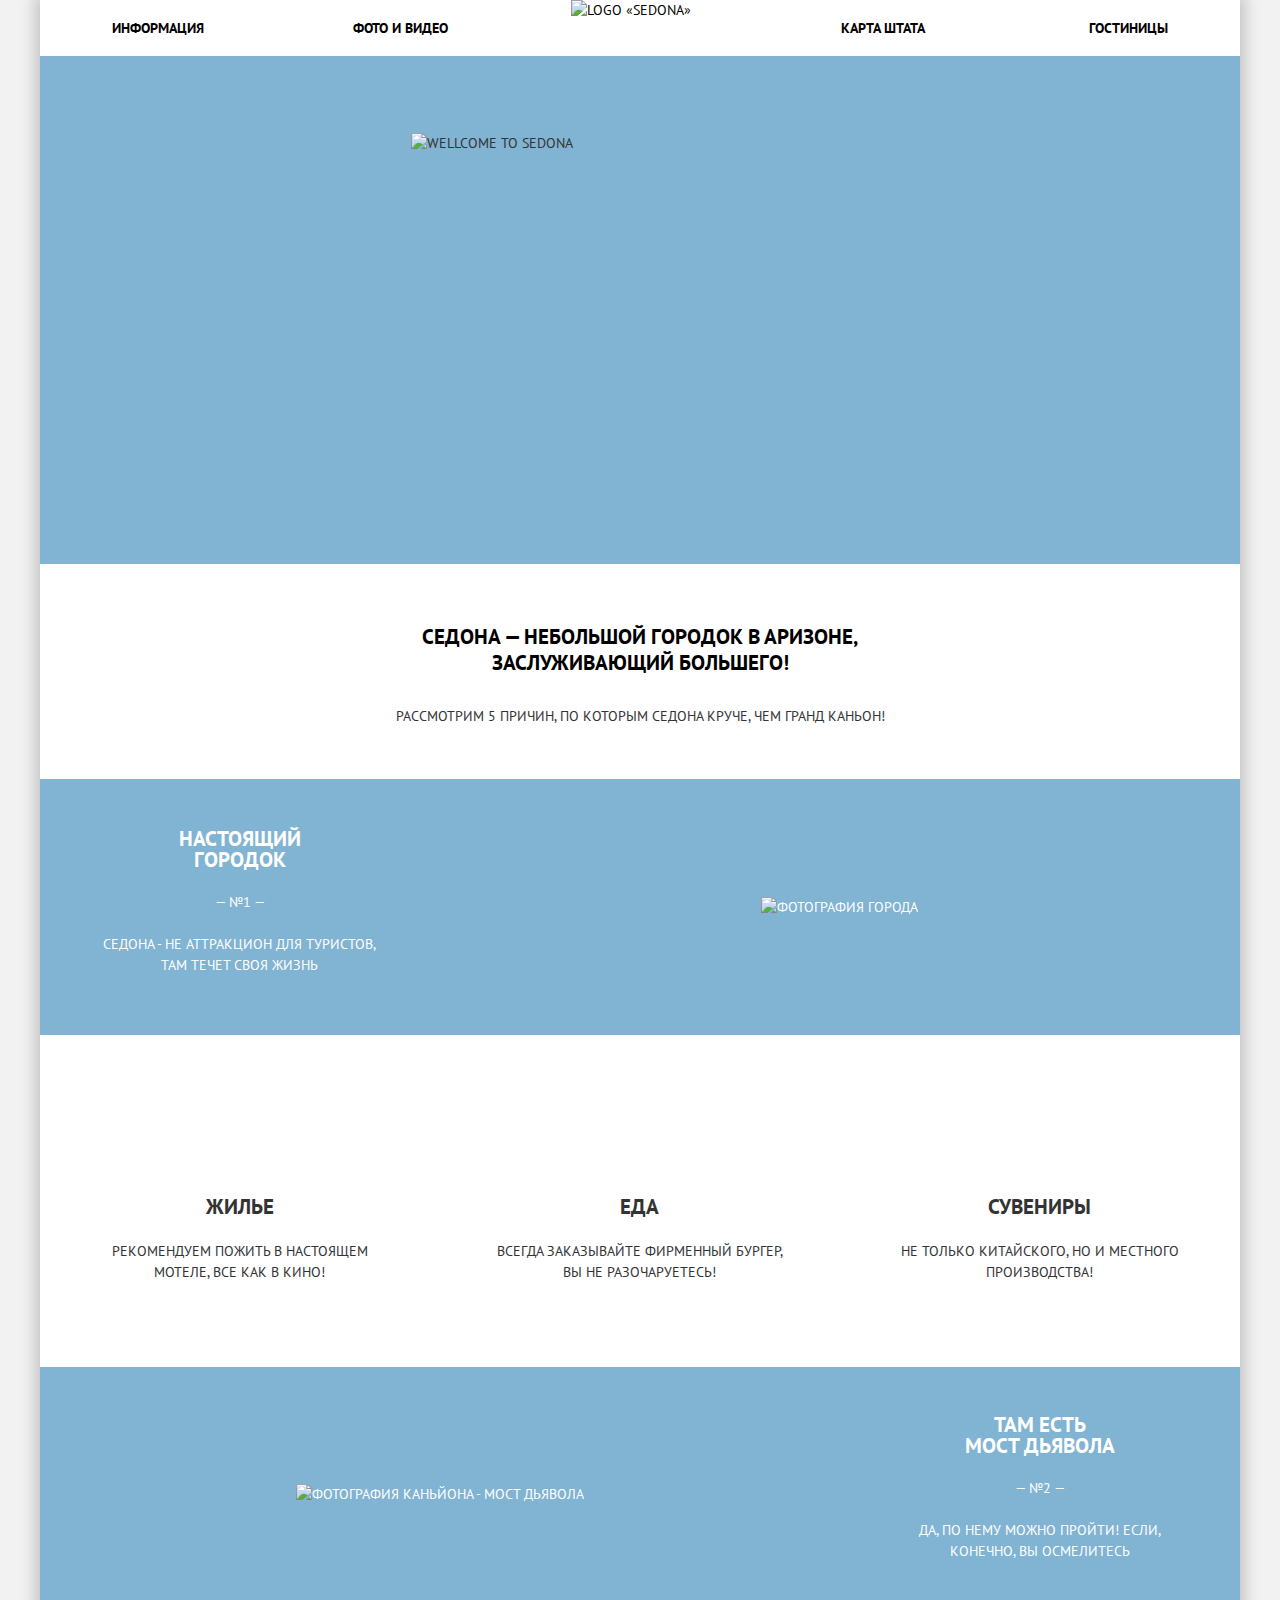
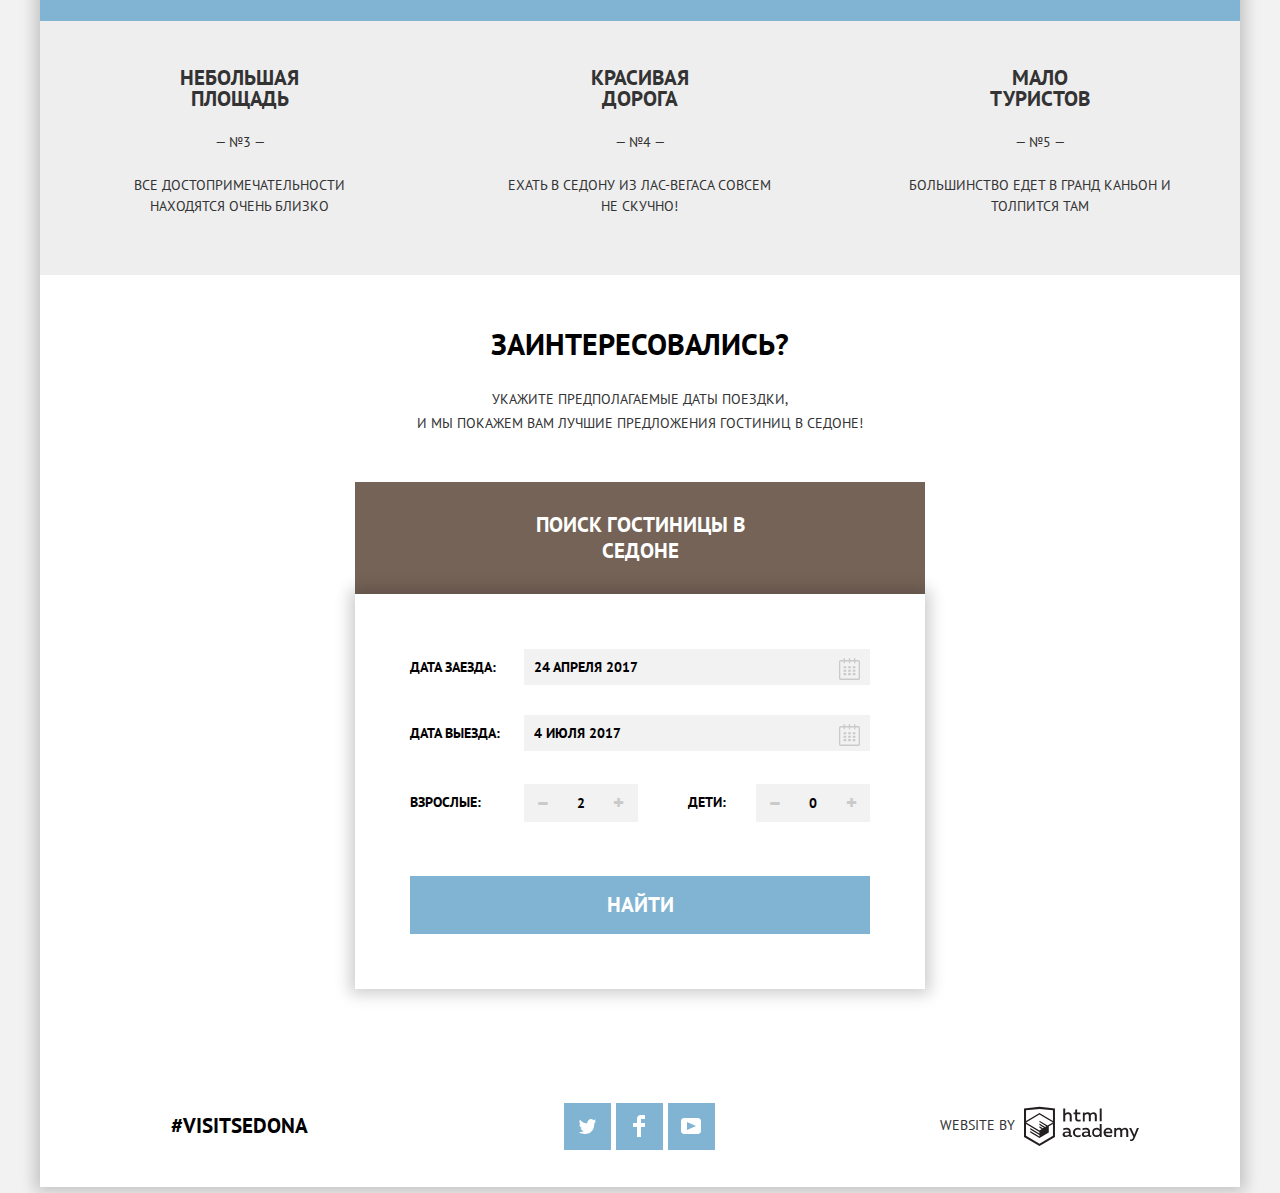
==== commit 0d265aeb: "fl0riel" ====
--- a/index.html
+++ b/index.html
@@ -160,6 +160,7 @@
                     </section>
                 </section>
                 <div class="map">
+                    <iframe src="https://www.google.com/maps/embed?pb=!1m18!1m12!1m3!1d592668.712261634!2d-111.74209141869879!3d34.85464401921079!2m3!1f0!2f0!3f0!3m2!1i1024!2i768!4f13.1!3m3!1m2!1s0x872da132f942b00d%3A0x5548c523fa6c8efd!2z0KHQtdC00L7QvdCwLCDQkNGA0LjQt9C-0L3QsCA4NjMzNiwg0KHQqNCQ!5e0!3m2!1sru!2sru!4v1493183713084" width="1200" height="593" allowfullscreen></iframe>
                     <!--<img src="img/map.jpg" width="1200" height="593" alt="Карта Sedona">-->
                 </div>
             </main>
--- a/css/style-min.css
+++ b/css/style-min.css
@@ -1 +1 @@
-.btn,body{text-transform:uppercase;font-family:"PT Sans",Arial,sans-serif}.feature-item::before,.footer-social .social-btn::before,.intro .mask::before{content:""}.btn,.copyright-btn,.copyright-btn svg,.footer-hashtag a,.footer-social .social-btn{vertical-align:middle}*,:after,:before{box-sizing:inherit}html{box-sizing:border-box}.content-box-component{box-sizing:content-box}body{margin:0;padding:0;font-size:14px;line-height:21px;font-weight:400;color:#333;background-color:#f2f2f2}.btn,.reasons-info p{line-height:26px}a{text-decoration:none}.visually-hidden{position:absolute;width:1px;height:1px;margin:-1px;border:0;padding:0;clip:rect(0,0,0,0);overflow:hidden}.wrapper{position:relative;display:flex;flex-direction:column;width:1200px;margin:0 auto;background-color:#fff;box-shadow:0 0 15px 5px rgba(0,0,0,.2)}.btn{font-size:21px;font-weight:700;text-align:center;color:#fff;background-color:#81b3d2;border:none;outline:0;cursor:pointer}.btn:focus,.btn:hover{background-color:#669ec0}.btn:active{color:rgba(255,255,255,.3);background-color:#5496bd}.brown-btn{background-color:#766357}.brown-btn:focus,.brown-btn:hover{background-color:#604e43}.brown-btn:active{background-color:#503e33}input[type=text]:focus::-webkit-input-placeholder{opacity:0}input[type=text]:focus::-moz-placeholder{opacity:0}input[type=text]:focus:-ms-input-placeholder{opacity:0}.main-navigation{position:relative;color:#000;background-color:#fff}.main-navigation .main-header-logo{position:absolute;top:0;left:0;right:0;bottom:0;display:inline-block;vertical-align:middle;width:138px;height:70px;margin:0 auto}.main-navigation .site-navigation{display:flex;align-items:center;flex-wrap:wrap;width:100%;list-style:none;padding:0 6%;margin:0}.site-navigation li{width:20%;margin:15px 0}.site-navigation li:nth-child(2){margin-right:20%;padding-left:30px}.site-navigation li:nth-child(3){padding-right:32px}.site-navigation li:nth-child(3),.site-navigation li:nth-child(4),.site-navigation li:nth-child(5n+3),.site-navigation li:nth-child(5n+4){text-align:right}.reasons,.search-hotel,.site-navigation li:nth-child(5n+7){text-align:center}.site-navigation a{font-family:"PT Sans",Arial,sans-serif;font-size:14px;line-height:26px;font-weight:700;color:#000}.reasons .reasons-title,.reasons-info .reasons-slogan{font-size:21px;font-weight:700;font-family:"PT Sans",Arial,sans-serif}.site-navigation-active a{color:#766357}.site-navigation a:focus,.site-navigation a:hover{color:#81b3d2;outline:0}.site-navigation a:active{color:rgba(0,0,0,.3)}.container{display:flex;flex-direction:column}.intro{display:flex;background:url(../img/index-bg-1.jpg) 0 -56px no-repeat #81b3d2;background-size:cover}.intro .mask{position:relative}.intro .mask::before{position:absolute;bottom:0;left:0;display:block;width:1200px;height:57px;background:url(../img/index-bg-2.png) bottom left no-repeat}.intro img{align-self:center;width:458px;height:352px;margin:77px auto 79px}.reasons{background-color:#fff}.reasons .reasons-info{max-width:50%;margin:60px auto 50px}.reasons-info .reasons-slogan{color:#000;margin:27px 0}.reasons .reasons-title{max-width:54%;line-height:21px;margin:22px auto}.reason-info .reason-number{display:block;margin:21px 0}.reason .reason-info-white{display:flex;color:#fff;background-color:#81b3d2}.reason .reason-info{width:33.33%;padding:27px 60px 45px}.reason-info-white .reason-info-bridge{padding-right:45px;padding-left:45px}.reason-info-bridge .reasons-title{margin:20px auto 22px}.reason-info-white .reason-photo{max-width:800px;max-height:256px;width:66.66%;align-self:center}.features .features-list{display:flex;flex-wrap:wrap;list-style:none;padding:0;margin:0 0 20px}.features-list .feature-item{position:relative;max-width:33.33%;padding:137px 50px 50px}.feature-item::before{position:absolute;top:0;left:0;display:block;width:75px;height:72px}.feature-item:nth-of-type(1)::before{top:61px;left:162px;background:url(../img/icon-1.svg) no-repeat}.feature-item:nth-of-type(2)::before{top:62px;left:158px;background:url(../img/icon-2.svg) no-repeat}.feature-item:nth-of-type(3)::before{width:64px;height:76px;top:57px;left:168px;background:url(../img/icon-3.svg) no-repeat}.features .reasons-title{margin:24px auto}.reasons .several-reasons{display:flex;flex-wrap:wrap;background-color:#eee}.several-reasons .reason-info{width:33.33%;padding:27px 60px 44px}.several-reasons .reasons-title{margin:19px auto}.several-reasons .reason-number{margin:23px 0 22px}.search-hotel{background-color:#fff}.search-hotel .search-hotel-info{line-height:24px;margin:51px 0 47px}.search-hotel-info b{font-family:"PT Sans",Arial,sans-serif;font-size:30px;line-height:36px;font-weight:700;color:#000}.footer-hashtag a,.search-form input,.search-wrapper .search-form{line-height:26px;font-family:"PT Sans",Arial,sans-serif;font-weight:700}.search-hotel-info p{margin:25px 0}.search-hotel .search-btn{max-width:570px;padding:30px 140px}.search-hotel .search-hotel-form{position:relative;width:570px;margin:0 auto}.search-hotel-form .search-wrapper{position:absolute;top:0;left:0;right:0;max-width:570px;margin:0 auto;box-shadow:0 0 15px 5px rgba(0,0,0,.2)}.search-wrapper .search-form{display:flex;flex-direction:column;flex-wrap:wrap;font-size:14px;text-align:start;color:#000;background-color:#fff;padding:55px}.search-form label{padding:5px 0;cursor:pointer}.search-form input{font-size:14px;color:#000;background-color:#f2f2f2;border:none}.search-form .search-form-item{position:relative;display:flex;justify-content:space-between;margin-bottom:30px}.search-form-item input{width:346px;padding:5px 10px}.search-form input[type=text]:hover{background-color:#ebebeb}.search-form input[type=text]:focus{background-color:#fff;outline:0;box-shadow:inset 0 0 5px 0 #e5e5e5}.search-form-item .calendar{position:absolute;right:4px;bottom:1px;fill:#cacaca;background-color:transparent;border:none;cursor:pointer}.search-form-item .calendar:focus,.search-form-item .calendar:hover{fill:#000;outline:0}.copyright-btn:focus path,.copyright-btn:hover path,.search-form-item .calendar:active{fill:#81b3d2}.persons{margin:3px 0 30px}.persons,.persons-wrapper{display:flex}.persons-number{display:flex;width:50%;justify-content:space-between;align-content:center}.persons-number input{width:38px;height:38px;text-align:center}.persons-number:nth-of-type(2){width:40%;margin-left:50px}.search-form .persons-btn{width:38px;height:38px;color:#cacaca;background-color:#f2f2f2}.search-form .persons-btn:focus,.search-form .persons-btn:hover{color:#000;outline:0}.search-form .persons-btn:active{color:#81b3d2}.search-form input::-webkit-input-placeholder{color:#000}.search-form input::-moz-placeholder{color:#000;opacity:1}.search-form input:-ms-input-placeholder{color:#000}.search-form .search-form-btn{padding:16px;margin-top:24px}.map{width:100%;height:593px;background:url(../img/map.jpg) no-repeat}.main-footer{position:relative;display:flex;align-items:center;flex-wrap:wrap}.index-main-footer{position:absolute;bottom:0;display:flex;align-items:center;flex-wrap:wrap;width:100%;background-color:rgba(255,255,255,.9)}.main-footer section{display:flex;width:33.33%;margin:37px 0}.main-footer .footer-hashtag{margin-bottom:39px}.footer-hashtag a{display:inline-block;font-size:21px;color:#000}.footer-copyright p,.footer-hashtag a{margin:auto}.main-footer .footer-social{display:flex;flex-wrap:wrap;list-style:none;padding:0;margin:auto}.footer-social li{position:relative;margin-left:5px}.footer-social li:first-child{margin-left:0}.footer-social .social-btn{display:inline-block;width:47px;height:47px;outline:0}.footer-social .social-btn::before{position:absolute;top:0;left:0;display:block}.footer-social .social-twitter-btn::before{top:16px;left:15px;width:17px;height:15px;background:url(../img/social/twitter.svg) no-repeat}.footer-social .social-facebook-btn::before{top:12px;left:17px;width:12px;height:22px;background:url(../img/social/fb-icon.svg) no-repeat}.footer-social .social-youtube-btn::before{top:15px;left:13px;width:20px;height:16px;background:url(../img/social/youtube.svg) no-repeat}.social-btn:active::before{opacity:.3}.copyright-btn{display:inline-block;margin-left:5px;outline:0}.copyright-btn svg{width:115px;height:41px}.copyright-btn:active path{fill:#bdbbbc}.filters{color:#fff;background:url(../img/filter-bg.jpg) 0 -55px no-repeat #81b3d2;background-size:cover}.filters .filter{display:flex;flex-wrap:wrap;padding:26px 6% 7px}.filter fieldset{border:none;padding:0;margin:0}.filter .filter-services{margin-right:118px}.filter .filter-container:nth-child(2){flex-grow:1}.filter .price-value-title,.filter legend{font-family:"PT Sans",Arial,sans-serif;font-size:16px;line-height:21px;font-weight:700;margin-bottom:26px}.filters-btn,.price-value-list input[type=text],.sorting{font-family:"PT Sans",Arial,sans-serif;font-weight:400}.filter .filter-list{list-style:none;padding:0;margin:0}.filter-type .filter-list{margin-left:2px}.filter-list .filter-option{margin-bottom:25px}.filter-option label{position:relative;padding-left:40px;cursor:pointer}.filter-input+label::after,.filter-input:checked+label::after{position:absolute;top:-2px;display:block;height:23px;content:"";left:0}.filter-input+label::after{width:23px;background-image:url(../img/icon-checkbox-off.svg)}.filter-input:checked+label::after{width:27px;background-image:url(../img/icon-checkbox-on.svg)}.filter-input:disabled+label,.filter-input:disabled+label::after{opacity:.3;cursor:default;-moz-user-select:none;user-select:none}.price-value{display:flex;flex-direction:column;max-width:323px;margin-bottom:32px}.price-value .price-value-title{margin-left:7px;margin-bottom:10px}.price-value .price-value-list{display:flex;width:320px;list-style:none;border:2px solid #fff;border-radius:3px;padding:0;margin:0 0 20px 4px}.price-value-list li{position:relative;width:100%;padding:5px 0 5px 50px}.price-value-list li:nth-of-type(1){padding-left:65px}.price-value-list li:nth-of-type(1)::after{content:"";position:absolute;bottom:5px;right:3px;display:block;width:2px;height:22px;background-color:#fff}.price-value-list label{cursor:pointer}.price-value-list input[type=text]{max-width:70px;font-size:14px;line-height:21px;color:#fff;background-color:transparent;border:none}.price-value input[type=text]:focus{outline:0}.price-value input::-webkit-input-placeholder{color:#fff}.price-value input::-moz-placeholder{color:#fff;opacity:1}.price-value input:-ms-input-placeholder{color:#fff}.price-value .range-controls{position:relative;margin-left:5px}.range-controls .scale{height:2px;background:rgba(255,255,255,.2)}.range-controls .bar{width:80%;height:2px;background:#fff}.range-controls .controller{position:absolute;top:-10px;left:0;display:block;width:20px;height:22px;background:url(../img/filter-btn.svg) no-repeat;cursor:pointer}.range-controls .controller-max{left:80%}.range-controls .controller:hover{width:22px;height:24px;background-size:cover}.filters-btn{display:block;font-size:14px;line-height:21px;color:#fff;background-color:transparent;border:2px solid #fff;border-radius:3px;padding:5px 35px 5px 33px;margin:20px 28%}.filters-btn:focus,.filters-btn:hover,.hotels{color:#000;background-color:#fff}.sorting{display:flex;font-size:12px;line-height:18px;padding:11px 6% 6px}.hotel-title a,.sorting .result{font-size:21px;line-height:26px}.hotel-info-buttons .btn,.hotel-title a,.sorting .result{font-family:"PT Sans",Arial,sans-serif;font-weight:700}.sorting .result{max-width:120px;margin:18px 47px 18px 0}.sorting .sorting-type{display:flex;flex-wrap:wrap;max-width:60%;margin:25px 50px 25px 0}.arrows ul,.sorting-type .sorting-list{flex-wrap:wrap;padding:0;display:flex;list-style:none}.sorting-type span{margin-right:40px}.sorting-list li{margin-right:33px}.sorting-list li:last-child{margin-right:0}.sorting-type .sorting-list{margin:0}.sorting-list-active a{color:#81b3d2;text-decoration:none}.sorting-list .sorting-item{outline:0;color:rgba(0,0,0,.3);text-decoration:underline;text-decoration-color:#81b3d2;text-decoration-style:dotted}.sorting-list .sorting-item:focus,.sorting-list .sorting-item:hover{color:#81b3d2}.sorting-list .sorting-item:active{color:#000;text-decoration:none}.arrows{margin-left:auto}.arrows ul{justify-content:flex-end;margin:25px 0}.arrows li{margin-left:12px}.arrows .arrow{outline:0}.arrow path{fill:#cacaca}.arrow-active path{fill:#81b3d2}.arrow:focus path,.arrow:hover path{fill:#000}.arrow:active path{fill:#81b3d2}.hotel-item{display:flex;border-top:1px solid #e5e5e5;padding:30px 6%}.hotel-item:last-child{border-bottom:1px solid #e5e5e5}.hotel-item .hotel-photo{max-width:135px;max-height:90px;margin-right:30px}.hotel-item .hotel-title{margin-top:-5px;margin-bottom:7px}.hotel-title a{color:#000;outline:0}.hotel-title a:focus,.hotel-title a:hover{color:#81b3d2}.hotel-title a:active{color:rgba(0,0,0,.3)}.hotel-info .hotel-info-text{margin-bottom:14px}.hotel-info .hotel-info-buttons,.hotel-info .hotel-info-text{display:flex;flex-wrap:wrap;justify-content:space-between}.hotel-info-text .hotel-info-price{margin-right:30%}.hotel-info-buttons .btn{font-size:14px;line-height:21px;color:#fff;padding:3px 17px}.hotel-info-buttons .btn:active{color:rgba(255,255,255,.3)}.hotel-info-buttons .more-btn{margin-right:5px}.rating{display:flex;flex-direction:column;align-items:flex-end;min-width:96px;margin-left:auto}.rating .rating-stars{display:flex;list-style:none;padding:0;margin:0 0 46px}.rating-stars .rating-star{width:18px;height:17px;background:url(../img/star.svg) no-repeat;margin-left:6px}.rating-number{align-self:flex-start;color:#666;background-color:#f2f2f2;padding:3px 13px}+.btn,body{text-transform:uppercase;font-family:"PT Sans",Arial,sans-serif}.feature-item::before,.footer-social .social-btn::before,.intro .mask::before{content:""}.btn,.copyright-btn,.copyright-btn svg,.footer-hashtag a,.footer-social .social-btn{vertical-align:middle}*,:after,:before{box-sizing:inherit}html{box-sizing:border-box}.content-box-component{box-sizing:content-box}body{margin:0;padding:0;font-size:14px;line-height:21px;font-weight:400;color:#333;background-color:#f2f2f2}.btn,.reasons-info p{line-height:26px}a{text-decoration:none}.visually-hidden{position:absolute;width:1px;height:1px;margin:-1px;border:0;padding:0;clip:rect(0,0,0,0);overflow:hidden}.wrapper{position:relative;display:flex;flex-direction:column;width:1200px;margin:0 auto;background-color:#fff;box-shadow:0 0 15px 5px rgba(0,0,0,.2)}.btn{font-size:21px;font-weight:700;text-align:center;color:#fff;background-color:#81b3d2;border:none;outline:0;cursor:pointer}.btn:focus,.btn:hover{background-color:#669ec0}.btn:active{color:rgba(255,255,255,.3);background-color:#5496bd}.brown-btn{background-color:#766357}.brown-btn:focus,.brown-btn:hover{background-color:#604e43}.brown-btn:active{background-color:#503e33}input[type=text]:focus::-webkit-input-placeholder{opacity:0}input[type=text]:focus::-moz-placeholder{opacity:0}input[type=text]:focus:-ms-input-placeholder{opacity:0}.main-navigation{position:relative;color:#000;background-color:#fff}.main-navigation .main-header-logo{position:absolute;top:0;left:0;right:0;bottom:0;display:inline-block;vertical-align:middle;width:138px;height:70px;margin:0 auto}.main-navigation .site-navigation{display:flex;align-items:center;flex-wrap:wrap;width:100%;list-style:none;padding:0 6%;margin:0}.site-navigation li{width:20%;margin:15px 0}.site-navigation li:nth-child(2){margin-right:20%;padding-left:30px}.site-navigation li:nth-child(3){padding-right:32px}.site-navigation li:nth-child(3),.site-navigation li:nth-child(4),.site-navigation li:nth-child(5n+3),.site-navigation li:nth-child(5n+4){text-align:right}.reasons,.search-hotel,.site-navigation li:nth-child(5n+7){text-align:center}.site-navigation a{font-family:"PT Sans",Arial,sans-serif;font-size:14px;line-height:26px;font-weight:700;color:#000}.reasons .reasons-title,.reasons-info .reasons-slogan{font-size:21px;font-weight:700;font-family:"PT Sans",Arial,sans-serif}.site-navigation-active a{color:#766357}.site-navigation a:focus,.site-navigation a:hover{color:#81b3d2;outline:0}.site-navigation a:active{color:rgba(0,0,0,.3)}.container{display:flex;flex-direction:column}.intro{display:flex;background:url(../img/index-bg-1.jpg) 0 -56px no-repeat #81b3d2;background-size:cover}.intro .mask{position:relative}.intro .mask::before{position:absolute;bottom:0;left:0;display:block;width:1200px;height:57px;background:url(../img/index-bg-2.png) bottom left no-repeat}.intro img{align-self:center;width:458px;height:352px;margin:77px auto 79px}.reasons{background-color:#fff}.reasons .reasons-info{max-width:50%;margin:60px auto 50px}.reasons-info .reasons-slogan{color:#000;margin:27px 0}.reasons .reasons-title{max-width:54%;line-height:21px;margin:22px auto}.reason-info .reason-number{display:block;margin:21px 0}.reason .reason-info-white{display:flex;color:#fff;background-color:#81b3d2}.reason .reason-info{width:33.33%;padding:27px 60px 45px}.reason-info-white .reason-info-bridge{padding-right:45px;padding-left:45px}.reason-info-bridge .reasons-title{margin:20px auto 22px}.reason-info-white .reason-photo{max-width:800px;max-height:256px;width:66.66%;align-self:center}.features .features-list{display:flex;flex-wrap:wrap;list-style:none;padding:0;margin:0 0 20px}.features-list .feature-item{position:relative;max-width:33.33%;padding:137px 50px 50px}.feature-item::before{position:absolute;top:0;left:0;display:block;width:75px;height:72px}.feature-item:nth-of-type(1)::before{top:61px;left:162px;background:url(../img/icon-1.svg) no-repeat}.feature-item:nth-of-type(2)::before{top:62px;left:158px;background:url(../img/icon-2.svg) no-repeat}.feature-item:nth-of-type(3)::before{width:64px;height:76px;top:57px;left:168px;background:url(../img/icon-3.svg) no-repeat}.features .reasons-title{margin:24px auto}.reasons .several-reasons{display:flex;flex-wrap:wrap;background-color:#eee}.several-reasons .reason-info{width:33.33%;padding:27px 60px 44px}.several-reasons .reasons-title{margin:19px auto}.several-reasons .reason-number{margin:23px 0 22px}.search-hotel{background-color:#fff}.search-hotel .search-hotel-info{line-height:24px;margin:51px 0 47px}.search-hotel-info b{font-family:"PT Sans",Arial,sans-serif;font-size:30px;line-height:36px;font-weight:700;color:#000}.footer-hashtag a,.search-form input,.search-wrapper .search-form{line-height:26px;font-family:"PT Sans",Arial,sans-serif;font-weight:700}.search-hotel-info p{margin:25px 0}.search-hotel .search-btn{max-width:570px;padding:30px 140px}.search-hotel .search-hotel-form{position:relative;width:570px;margin:0 auto}.search-hotel-form .search-wrapper{position:absolute;top:0;left:0;right:0;max-width:570px;margin:0 auto;box-shadow:0 0 15px 5px rgba(0,0,0,.2)}.search-wrapper .search-form{display:flex;flex-direction:column;flex-wrap:wrap;font-size:14px;text-align:start;color:#000;background-color:#fff;padding:55px}.search-form label{padding:5px 0;cursor:pointer}.search-form input{font-size:14px;color:#000;background-color:#f2f2f2;border:none}.search-form .search-form-item{position:relative;display:flex;justify-content:space-between;margin-bottom:30px}.search-form-item input{width:346px;padding:5px 10px}.search-form input[type=text]:hover{background-color:#ebebeb}.search-form input[type=text]:focus{background-color:#fff;outline:0;box-shadow:inset 0 0 5px 0 #e5e5e5}.search-form-item .calendar{position:absolute;right:4px;bottom:1px;fill:#cacaca;background-color:transparent;border:none;cursor:pointer}.search-form-item .calendar:focus,.search-form-item .calendar:hover{fill:#000;outline:0}.copyright-btn:focus path,.copyright-btn:hover path,.search-form-item .calendar:active{fill:#81b3d2}.persons{margin:3px 0 30px}.persons,.persons-wrapper{display:flex}.persons-number{display:flex;width:50%;justify-content:space-between;align-content:center}.persons-number input{width:38px;height:38px;text-align:center}.persons-number:nth-of-type(2){width:40%;margin-left:50px}.search-form .persons-btn{width:38px;height:38px;color:#cacaca;background-color:#f2f2f2}.search-form .persons-btn:focus,.search-form .persons-btn:hover{color:#000;outline:0}.search-form .persons-btn:active{color:#81b3d2}.search-form input::-webkit-input-placeholder{color:#000}.search-form input::-moz-placeholder{color:#000;opacity:1}.search-form input:-ms-input-placeholder{color:#000}.search-form .search-form-btn{padding:16px;margin-top:24px}.map{width:100%;height:593px;background:url(../img/map.jpg) no-repeat}.map iframe{border:none}.main-footer{position:relative;display:flex;align-items:center;flex-wrap:wrap}.index-main-footer{position:absolute;bottom:0;display:flex;align-items:center;flex-wrap:wrap;width:100%;background-color:rgba(255,255,255,.9)}.main-footer section{display:flex;width:33.33%;margin:37px 0}.main-footer .footer-hashtag{margin-bottom:39px}.footer-hashtag a{display:inline-block;font-size:21px;color:#000}.footer-copyright p,.footer-hashtag a{margin:auto}.main-footer .footer-social{display:flex;flex-wrap:wrap;list-style:none;padding:0;margin:auto}.footer-social li{position:relative;margin-left:5px}.footer-social li:first-child{margin-left:0}.footer-social .social-btn{display:inline-block;width:47px;height:47px;outline:0}.footer-social .social-btn::before{position:absolute;top:0;left:0;display:block}.footer-social .social-twitter-btn::before{top:16px;left:15px;width:17px;height:15px;background:url(../img/social/twitter.svg) no-repeat}.footer-social .social-facebook-btn::before{top:12px;left:17px;width:12px;height:22px;background:url(../img/social/fb-icon.svg) no-repeat}.footer-social .social-youtube-btn::before{top:15px;left:13px;width:20px;height:16px;background:url(../img/social/youtube.svg) no-repeat}.social-btn:active::before{opacity:.3}.copyright-btn{display:inline-block;margin-left:5px;outline:0}.copyright-btn svg{width:115px;height:41px}.copyright-btn:active path{fill:#bdbbbc}.filters{color:#fff;background:url(../img/filter-bg.jpg) 0 -55px no-repeat #81b3d2;background-size:cover}.filters .filter{display:flex;flex-wrap:wrap;padding:26px 6% 7px}.filter fieldset{border:none;padding:0;margin:0}.filter .filter-services{margin-right:118px}.filter .filter-container:nth-child(2){flex-grow:1}.filter .price-value-title,.filter legend{font-family:"PT Sans",Arial,sans-serif;font-size:16px;line-height:21px;font-weight:700;margin-bottom:26px}.filters-btn,.price-value-list input[type=text],.sorting{font-family:"PT Sans",Arial,sans-serif;font-weight:400}.filter .filter-list{list-style:none;padding:0;margin:0}.filter-type .filter-list{margin-left:2px}.filter-list .filter-option{margin-bottom:25px}.filter-option label{position:relative;padding-left:40px;cursor:pointer}.filter-input+label::after,.filter-input:checked+label::after{position:absolute;top:-2px;display:block;height:23px;content:"";left:0}.filter-input+label::after{width:23px;background-image:url(../img/icon-checkbox-off.svg)}.filter-input:checked+label::after{width:27px;background-image:url(../img/icon-checkbox-on.svg)}.filter-input:disabled+label,.filter-input:disabled+label::after{opacity:.3;cursor:default;-moz-user-select:none;user-select:none}.price-value{display:flex;flex-direction:column;max-width:323px;margin-bottom:32px}.price-value .price-value-title{margin-left:7px;margin-bottom:10px}.price-value .price-value-list{display:flex;width:320px;list-style:none;border:2px solid #fff;border-radius:3px;padding:0;margin:0 0 20px 4px}.price-value-list li{position:relative;width:100%;padding:5px 0 5px 50px}.price-value-list li:nth-of-type(1){padding-left:65px}.price-value-list li:nth-of-type(1)::after{content:"";position:absolute;bottom:5px;right:3px;display:block;width:2px;height:22px;background-color:#fff}.price-value-list label{cursor:pointer}.price-value-list input[type=text]{max-width:70px;font-size:14px;line-height:21px;color:#fff;background-color:transparent;border:none}.price-value input[type=text]:focus{outline:0}.price-value input::-webkit-input-placeholder{color:#fff}.price-value input::-moz-placeholder{color:#fff;opacity:1}.price-value input:-ms-input-placeholder{color:#fff}.price-value .range-controls{position:relative;margin-left:5px}.range-controls .scale{height:2px;background:rgba(255,255,255,.2)}.range-controls .bar{width:80%;height:2px;background:#fff}.range-controls .controller{position:absolute;top:-10px;left:0;display:block;width:20px;height:22px;background:url(../img/filter-btn.svg) no-repeat;cursor:pointer}.range-controls .controller-max{left:80%}.range-controls .controller:hover{width:22px;height:24px;background-size:cover}.filters-btn{display:block;font-size:14px;line-height:21px;color:#fff;background-color:transparent;border:2px solid #fff;border-radius:3px;padding:5px 35px 5px 33px;margin:20px 28%}.filters-btn:focus,.filters-btn:hover,.hotels{color:#000;background-color:#fff}.sorting{display:flex;font-size:12px;line-height:18px;padding:11px 6% 6px}.hotel-title a,.sorting .result{font-size:21px;line-height:26px}.hotel-info-buttons .btn,.hotel-title a,.sorting .result{font-family:"PT Sans",Arial,sans-serif;font-weight:700}.sorting .result{max-width:120px;margin:18px 47px 18px 0}.sorting .sorting-type{display:flex;flex-wrap:wrap;max-width:60%;margin:25px 50px 25px 0}.arrows ul,.sorting-type .sorting-list{flex-wrap:wrap;padding:0;display:flex;list-style:none}.sorting-type span{margin-right:40px}.sorting-list li{margin-right:33px}.sorting-list li:last-child{margin-right:0}.sorting-type .sorting-list{margin:0}.sorting-list-active .sorting-item{color:#81b3d2;text-decoration:none}.sorting-list a{outline:0;color:rgba(0,0,0,.3);text-decoration:underline;text-decoration-color:#81b3d2;text-decoration-style:dotted}.sorting-list a:focus,.sorting-list a:hover{color:#81b3d2}.sorting-list a:active{color:#000;text-decoration:none}.arrows{margin-left:auto}.arrows ul{justify-content:flex-end;margin:25px 0}.arrows li{margin-left:12px}.arrows .arrow{outline:0}.arrow path{fill:#cacaca}.arrow-active path{fill:#81b3d2}.arrow:focus path,.arrow:hover path{fill:#000}.arrow:active path{fill:#81b3d2}.hotel-item{display:flex;border-top:1px solid #e5e5e5;padding:30px 6%}.hotel-item:last-child{border-bottom:1px solid #e5e5e5}.hotel-item .hotel-photo{max-width:135px;max-height:90px;margin-right:30px}.hotel-item .hotel-title{margin-top:-5px;margin-bottom:7px}.hotel-title a{color:#000;outline:0}.hotel-title a:focus,.hotel-title a:hover{color:#81b3d2}.hotel-title a:active{color:rgba(0,0,0,.3)}.hotel-info .hotel-info-text{margin-bottom:14px}.hotel-info .hotel-info-buttons,.hotel-info .hotel-info-text{display:flex;flex-wrap:wrap;justify-content:space-between}.hotel-info-text .hotel-info-price{margin-right:30%}.hotel-info-buttons .btn{font-size:14px;line-height:21px;color:#fff;padding:3px 17px}.hotel-info-buttons .btn:active{color:rgba(255,255,255,.3)}.hotel-info-buttons .more-btn{margin-right:5px}.rating{display:flex;flex-direction:column;align-items:flex-end;min-width:96px;margin-left:auto}.rating .rating-stars{display:flex;list-style:none;padding:0;margin:0 0 46px}.rating-stars .rating-star{width:18px;height:17px;background:url(../img/star.svg) no-repeat;margin-left:6px}.rating-number{align-self:flex-start;color:#666;background-color:#f2f2f2;padding:3px 13px}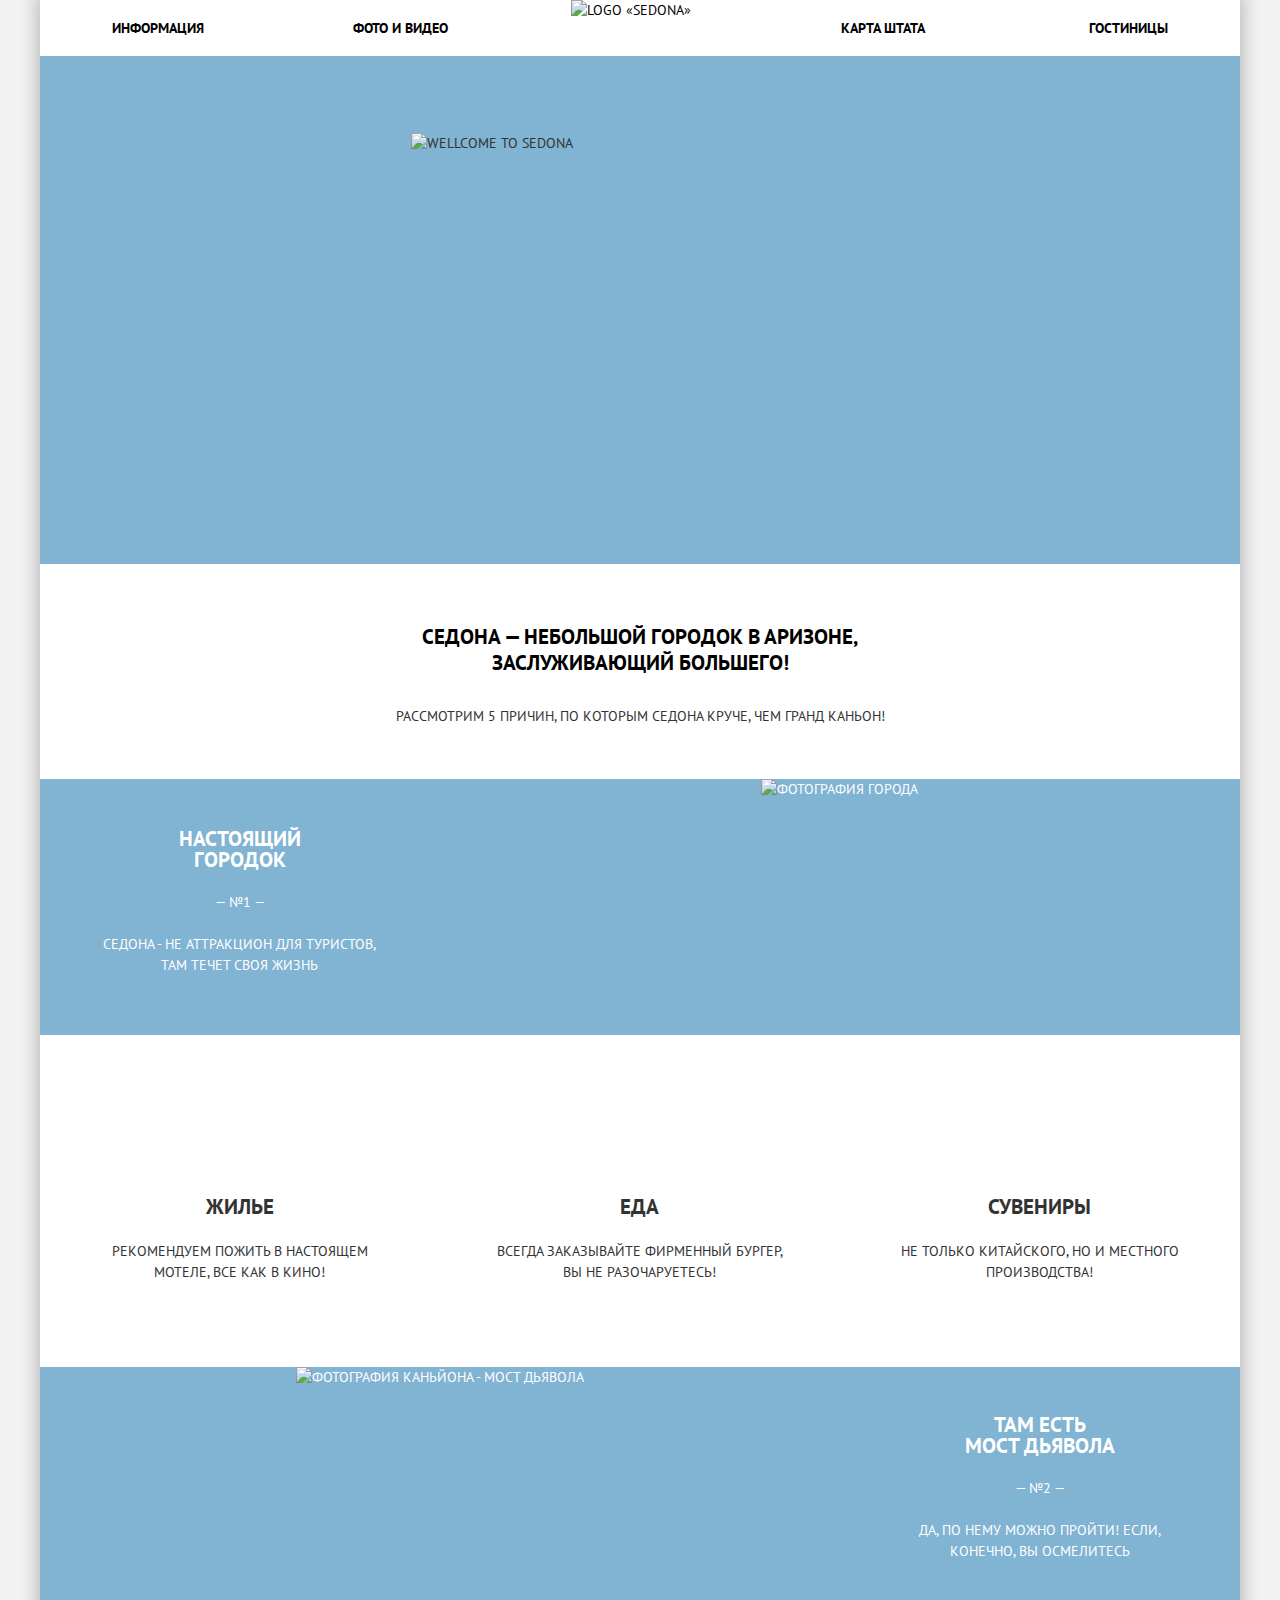
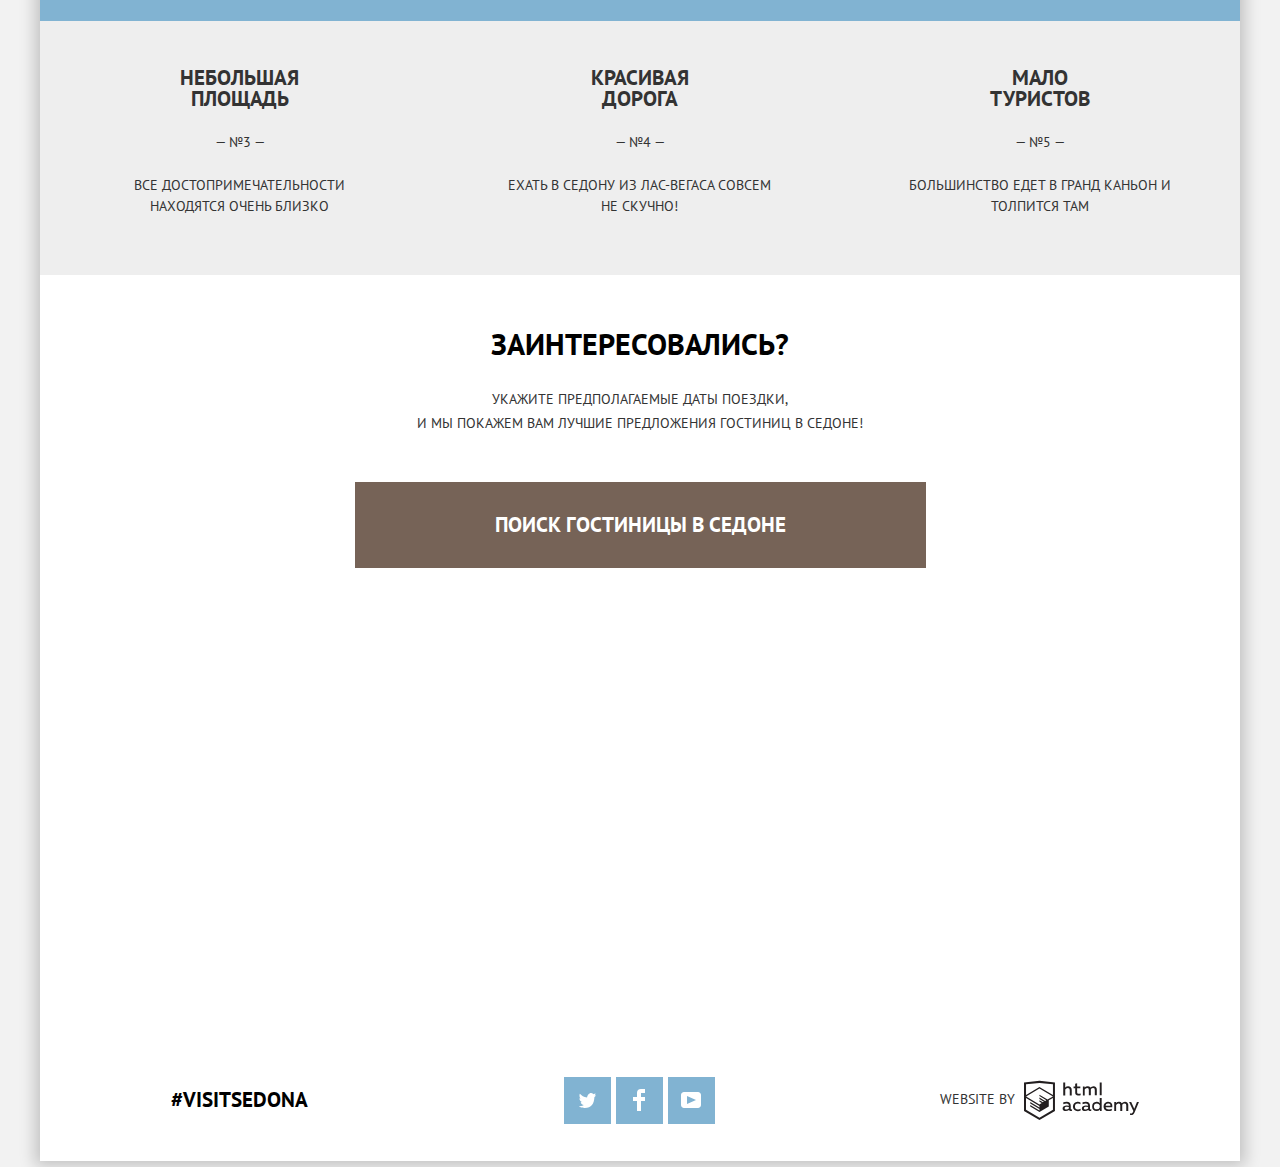
==== commit 0c1a336a: "fl0riel" ====
--- a/index.html
+++ b/index.html
@@ -5,7 +5,7 @@
         <title>HTML Academy: Седона</title>
         <link href="https://fonts.googleapis.com/css?family=PT+Sans:400,700&amp;subset=cyrillic" rel="stylesheet">
         <link rel="stylesheet" type="text/css" href="css/normalize.css">
-        <link rel="stylesheet" type="text/css" href="css/style-min.css">
+        <link rel="stylesheet" type="text/css" href="css/style.css">
     </head>
     <body>
         <div class="wrapper">
@@ -111,7 +111,7 @@
                     <section class="search-hotel-form">
                         <h2 class="visually-hidden">Форма поиска гостиницы</h2>
                         <div class="search-wrapper">
-                            <form class="search-form" method="get" action="@">
+                            <form class="search-form-visible search-form-hidden" method="get" action="@">
                                 <div class="search-form-item">
                                     <label for="date-arrive">Дата заезда:</label>
                                     <input type="text" name="date-arrive" id="date-arrive" placeholder="24 АПРЕЛЯ 2017" required>
@@ -160,8 +160,7 @@
                     </section>
                 </section>
                 <div class="map">
-                    <iframe src="https://www.google.com/maps/embed?pb=!1m18!1m12!1m3!1d592668.712261634!2d-111.74209141869879!3d34.85464401921079!2m3!1f0!2f0!3f0!3m2!1i1024!2i768!4f13.1!3m3!1m2!1s0x872da132f942b00d%3A0x5548c523fa6c8efd!2z0KHQtdC00L7QvdCwLCDQkNGA0LjQt9C-0L3QsCA4NjMzNiwg0KHQqNCQ!5e0!3m2!1sru!2sru!4v1493183713084" width="1200" height="593" allowfullscreen></iframe>
-                    <!--<img src="img/map.jpg" width="1200" height="593" alt="Карта Sedona">-->
+                    <iframe src="https://www.google.com/maps/embed?pb=!1m14!1m8!1m3!1d839126.6445401292!2d-111.73746!3d34.759662!3m2!1i1024!2i768!4f13.1!3m3!1m2!1s0x872da132f942b00d%3A0x5548c523fa6c8efd!2sSedona%2C+AZ+86336!5e0!3m2!1sen!2sru!4v1504443405971" width="1200" height="593" allowfullscreen></iframe>
                 </div>
             </main>
             <footer class="main-footer index-main-footer">
--- a/css/style.css
+++ b/css/style.css
@@ -0,0 +1,1086 @@
+*, *:before, *:after {
+    box-sizing: inherit;
+}
+html {
+    box-sizing: border-box;
+}
+.content-box-component {
+    box-sizing: content-box;
+}
+
+body {
+    margin: 0;
+    padding: 0;
+    font-family: "PT Sans", "Arial", sans-serif;
+    font-size: 14px;
+    line-height: 21px;
+    font-weight: 400;
+    text-transform: uppercase;
+    color: #333333;
+    background-color: #f2f2f2;
+}
+
+a {
+    text-decoration: none;
+}
+
+.visually-hidden {
+    position: absolute;
+    width: 1px;
+    height: 1px;
+    margin: -1px;
+    border: 0;
+    padding: 0;
+    clip: rect(0,0,0,0);
+    overflow: hidden;
+}
+
+.wrapper {
+    position: relative;
+    display: flex;
+    flex-direction: column;
+    width: 1200px;
+    margin: 0 auto;
+    background-color: #ffffff;
+    box-shadow: 0 0 15px 5px rgba(0,0,0,0.2);
+}
+
+/*Общие стили для кнопок*/
+.btn {
+    font-family: "PT Sans", "Arial", sans-serif;
+    font-size: 21px;
+    line-height: 26px;
+    font-weight: 700;
+    text-align: center;
+    text-transform: uppercase;
+    vertical-align: middle;
+    color: #ffffff;
+    background-color: #81b3d2;
+    border: none;
+    outline: none;
+    cursor: pointer;
+}
+
+.btn:hover,
+.btn:focus {
+    background-color: #669ec0;
+}
+
+.btn:active {
+    color: rgba(255, 255, 255, 0.3);
+    background-color: #5496bd;
+}
+
+.brown-btn {
+    background-color: #766357;
+}
+
+.brown-btn:hover,
+.brown-btn:focus {
+    background-color: #604e43;
+}
+
+.brown-btn:active {
+    background-color: #503e33;
+}
+
+/*Исчезновение плейсхолдера при фокусе*/
+input[type=text]:focus::-webkit-input-placeholder {
+    opacity: 0;
+}
+
+input[type=text]:focus::-moz-placeholder {
+    opacity: 0;
+}
+
+input[type=text]:focus:-ms-input-placeholder {
+    opacity: 0;
+}
+
+/*Стилизация главной страницы*/
+.main-navigation {
+    position: relative;
+    color: #000000;
+    background-color: #ffffff;
+}
+
+.main-navigation .main-header-logo {
+    position: absolute;
+    top: 0;
+    left: 0;
+    right: 0;
+    bottom: 0;
+    display: inline-block;
+    vertical-align: middle;
+    width: 138px;
+    height: 70px;
+    margin: 0 auto;
+}
+
+.main-navigation .site-navigation {
+    display: flex;
+    align-items: center;
+    flex-wrap: wrap;
+    width: 100%;
+    list-style: none;
+    padding: 0 6%;
+    margin: 0;
+}
+
+.site-navigation li {
+    width: 20%;
+    margin: 15px 0;
+}
+
+.site-navigation li:nth-child(2) {
+    margin-right: 20%;
+    padding-left: 30px;
+}
+
+.site-navigation li:nth-child(3) {
+    padding-right: 32px;
+}
+
+.site-navigation li:nth-child(3),
+.site-navigation li:nth-child(4),
+.site-navigation li:nth-child(5n+3),
+.site-navigation li:nth-child(5n+4) {
+    text-align: right;
+}
+
+.site-navigation li:nth-child(5n+7) {
+    text-align: center;
+}
+
+.site-navigation a {
+    font-family: "PT Sans", "Arial", sans-serif;
+    font-size: 14px;
+    line-height: 26px;
+    font-weight: 700;
+    color: #000000;
+}
+
+.site-navigation-active a {
+    color: #766357;
+}
+
+.site-navigation a:hover,
+.site-navigation a:focus {
+    color:  #81b3d2;
+    outline: none;
+}
+
+.site-navigation a:active {
+    color: rgba(0, 0, 0, 0.3);
+}
+
+.container {
+    display: flex;
+    flex-direction: column;
+}
+
+.intro {
+    display: flex;
+    background: url(../img/index-bg-1.jpg) 0 -56px no-repeat #81b3d2;
+    background-size: cover;
+}
+
+.intro .mask {
+    position: relative;
+}
+
+
+.intro .mask::before {
+    content: "";
+    position: absolute;
+    bottom: 0;
+    left: 0;
+    display: block;
+    width: 1200px;
+    height: 57px;
+    background: url(../img/index-bg-2.png) bottom left no-repeat;
+}
+
+.intro img {
+    align-self: center;
+    width: 458px;
+    height: 352px;
+    margin: 77px auto 79px auto;
+}
+
+.reasons {
+    text-align: center;
+    background-color: #ffffff;
+}
+
+.reasons .reasons-info {
+    max-width: 50%;
+    margin: 60px auto 50px auto;
+}
+
+.reasons-info p {
+    line-height: 26px;
+}
+
+.reasons-info .reasons-slogan {
+    font-family: "PT Sans", "Arial", sans-serif;
+    font-size: 21px;
+    font-weight: 700;
+    color: #000000;
+    margin: 27px 0;
+}
+
+.reasons .reasons-title{
+    max-width: 54%;
+    font-family: "PT Sans", "Arial", sans-serif;
+    font-size: 21px;
+    line-height: 21px;
+    font-weight: 700;
+    margin: 22px auto;
+}
+
+.reason-info .reason-number {
+    display: block;
+    margin: 21px 0;
+}
+
+.reason .reason-info-white {
+    display: flex;
+    color: #ffffff;
+    background-color: #81b3d2;
+}
+
+.reason .reason-info {
+    width: 33.33%;
+    padding: 27px 60px 45px;
+}
+
+.reason-info-white .reason-info-bridge {
+    padding-right: 45px;
+    padding-left: 45px;
+}
+
+.reason-info-bridge .reasons-title {
+    margin: 20px auto 22px auto;
+}
+
+.reason-info-white .reason-photo {
+    max-width: 800px;
+    max-height: 256px;
+    width: 66.66%;
+}
+
+.features .features-list {
+    display: flex;
+    flex-wrap: wrap;
+    list-style: none;
+    padding: 0;
+    margin: 0 0 20px 0;
+}
+
+.features-list .feature-item {
+    position: relative;
+    max-width: 33.33%;
+    padding: 137px 50px 50px 50px;
+}
+
+.feature-item::before {
+    content: "";
+    position: absolute;
+    top: 0;
+    left: 0;
+    display: block;
+    width: 75px;
+    height: 72px;
+}
+
+.feature-item:nth-of-type(1)::before {
+    top: 61px;
+    left: 162px;
+    background: url("../img/icon-1.svg") 0 0 no-repeat;
+}
+
+.feature-item:nth-of-type(2)::before {
+    top: 62px;
+    left: 158px;
+    background: url("../img/icon-2.svg") 0 0 no-repeat;
+}
+
+.feature-item:nth-of-type(3)::before {
+    width: 64px;
+    height: 76px;
+    top: 57px;
+    left: 168px;
+    background: url("../img/icon-3.svg") 0 0 no-repeat;
+}
+
+.features .reasons-title {
+    margin: 24px auto;
+}
+
+.reasons .several-reasons {
+    display: flex;
+    flex-wrap: wrap;
+    background-color: #eeeeee;
+}
+
+.several-reasons .reason-info {
+    width: 33.33%;
+    padding: 27px 60px 44px;
+}
+
+.several-reasons .reasons-title {
+    margin: 19px auto;
+}
+
+.several-reasons .reason-number {
+    margin: 23px 0 22px 0;
+}
+
+.search-hotel {
+    text-align: center;
+    background-color: #ffffff;
+}
+
+.search-hotel .search-hotel-info {
+    line-height: 24px;
+    margin: 51px 0 47px;
+}
+
+.search-hotel-info b {
+    font-family: "PT Sans", "Arial", sans-serif;
+    font-size: 30px;
+    line-height: 36px;
+    font-weight: 700;
+    color: #000000;
+}
+
+.search-hotel-info p {
+    margin: 25px 0;
+}
+
+.search-hotel .search-btn {
+    max-width: 575px;
+    padding: 30px 140px;
+}
+
+.search-hotel .search-hotel-form {
+    position: relative;
+    width: 570px;
+    margin: 0 auto;
+}
+
+.search-hotel-form .search-wrapper {
+    position: absolute;
+    top: 0;
+    left: 0;
+    right: 0;
+    max-width: 570px;
+    margin: 0 auto;
+}
+
+.search-form-visible {
+    display: flex;
+    flex-direction: column;
+    flex-wrap: wrap;
+    font-family: "PT Sans", "Arial", sans-serif;
+    font-size: 14px;
+    line-height: 26px;
+    font-weight: 700;
+    text-align: start;
+    color: #000000;
+    background-color: #ffffff;
+    padding: 55px;
+    box-shadow: 0 0 15px 2px rgba(0,0,0,0.2);
+}
+
+.search-form-hidden {
+    display: none;
+}
+
+.search-form-visible label {
+    padding: 5px 0;
+    cursor: pointer;
+}
+
+.search-form-visible input {
+    font-family: "PT Sans", "Arial", sans-serif;
+    font-size: 14px;
+    line-height: 26px;
+    font-weight: 700;
+    color: #000000;
+    background-color: #f2f2f2;
+    border: none;
+}
+
+.search-form-visible .search-form-item {
+    position: relative;
+    display: flex;
+    justify-content: space-between;
+    margin-bottom: 30px;
+}
+
+.search-form-item input {
+    width: 346px;
+    padding: 5px 40px 5px 10px;
+}
+
+.search-form-visible input[type=text]:hover {
+    background-color: #ebebeb;
+}
+
+.search-form-visible input[type=text]:focus {
+    background-color: #ffffff;
+    outline: none;
+    box-shadow: inset 0 0 0 1px #e5e5e5;
+}
+
+.search-form-item .calendar {
+    position: absolute;
+    right: 0;
+    bottom: 0;
+    fill: #cacaca;
+    background-color: transparent;
+    border: none;
+    margin-right: 4px;
+    margin-bottom: 1px;
+    cursor: pointer;
+}
+
+.search-form-item .calendar:hover,
+.search-form-item .calendar:focus {
+    fill: #000000;
+    outline: none;
+}
+
+.search-form-item .calendar:active {
+    fill: #81b3d2;
+}
+
+.persons {
+    margin: 3px 0 30px 0;
+}
+
+.persons,
+.persons-wrapper {
+    display: flex;
+}
+
+.persons-number {
+    display: flex;
+    width: 50%;
+    justify-content: space-between;
+    align-content: center;
+}
+
+.persons-number input {
+    width: 38px;
+    height: 38px;
+    text-align: center;
+}
+
+.persons-number:nth-of-type(2) {
+    width: 40%;
+    margin-left: 50px;
+}
+
+.search-form-visible .persons-btn {
+    width: 38px;
+    height: 38px;
+    color: #cacaca;
+    background-color: #f2f2f2;
+}
+
+.search-form-visible .persons-btn:hover,
+.search-form-visible .persons-btn:focus {
+    color: #000000;
+    outline: none;
+}
+
+.search-form-visible .persons-btn:active {
+    color: #81b3d2;
+}
+
+.search-form-visible input::-webkit-input-placeholder {
+    color:#000000;
+}
+
+.search-form-visible input::-moz-placeholder {
+    color:#000000;
+    opacity: 1;
+}
+
+.search-form-visible input:-ms-input-placeholder {
+    color:#000000;
+}
+
+.search-form-visible .search-form-btn {
+    padding: 16px;
+    margin-top: 24px;
+}
+
+.map {
+    width: 100%;
+    height: 593px;
+    background: url("../img/map.jpg") 0 0 no-repeat;
+}
+
+.map iframe {
+    border: none;
+}
+
+.main-footer {
+    position: relative;
+    display: flex;
+    align-items: center;
+    flex-wrap: wrap;
+}
+
+.index-main-footer {
+    position: absolute;
+    bottom: 0;
+    display: flex;
+    align-items: center;
+    flex-wrap: wrap;
+    width: 100%;
+    background-color: rgba(255,255,255,0.9);
+}
+
+.main-footer section {
+    display: flex;
+    width: 33.33%;
+    margin: 37px 0;
+}
+
+.main-footer .footer-hashtag {
+    margin-bottom: 39px;
+}
+
+.footer-hashtag a {
+    display: inline-block;
+    vertical-align: middle;
+    font-family: "PT Sans", "Arial", sans-serif;
+    font-size: 21px;
+    line-height: 26px;
+    font-weight: 700;
+    color: #000000;
+}
+
+.footer-hashtag a,
+.footer-copyright p {
+    margin: auto;
+}
+
+.main-footer .footer-social {
+    display: flex;
+    flex-wrap: wrap;
+    list-style: none;
+    padding: 0;
+    margin: auto;
+}
+
+.footer-social li {
+    position: relative;
+    margin-left: 5px;
+}
+
+.footer-social li:first-child {
+    margin-left: 0;
+}
+
+.footer-social .social-btn {
+    display: inline-block;
+    vertical-align: middle;
+    width: 47px;
+    height: 47px;
+    outline: none;
+}
+
+.footer-social .social-btn::before {
+    content: "";
+    position: absolute;
+    top: 0;
+    left: 0;
+    display: block;
+}
+
+.footer-social .social-twitter-btn::before {
+    top: 16px;
+    left: 15px;
+    width: 17px;
+    height: 15px;
+    background: url(../img/social/twitter.svg) 0 0 no-repeat;
+}
+
+.footer-social .social-facebook-btn::before {
+    top: 12px;
+    left: 17px;
+    width: 12px;
+    height: 22px;
+    background: url(../img/social/fb-icon.svg) 0 0 no-repeat;
+}
+
+.footer-social .social-youtube-btn::before {
+    top: 15px;
+    left: 13px;
+    width: 20px;
+    height: 16px;
+    background: url(../img/social/youtube.svg) 0 0 no-repeat;
+}
+
+.social-btn:active::before {
+    opacity: 0.3;
+}
+
+.copyright-btn {
+    display: inline-block;
+    vertical-align: middle;
+    margin-left: 5px;
+    outline: none;
+}
+.copyright-btn svg {
+    width: 115px;
+    height: 41px;
+    vertical-align: middle;
+}
+
+.copyright-btn:hover path,
+.copyright-btn:focus path {
+    fill: #81b3d2;
+}
+
+.copyright-btn:active path,
+.copyright-btn:active path {
+    fill: #000000;
+    opacity: 0.3;
+}
+
+/*Стилизация внутренней страницы - отели*/
+.filters {
+    color: #ffffff;
+    background: url(../img/filter-bg.jpg) 0 -55px no-repeat #81b3d2;
+    background-size: cover;
+}
+
+.filters .filter {
+    display: flex;
+    flex-wrap: wrap;
+    padding: 26px 6% 7px;
+}
+
+.filter fieldset {
+    border: none;
+    padding: 0;
+    margin: 0;
+}
+
+.filter .filter-services {
+    margin-right: 118px;
+}
+
+.filter .filter-container:nth-child(2) {
+    flex-grow: 1;
+}
+
+
+.filter legend,
+.filter .price-value-title {
+    font-family: "PT Sans", "Arial", sans-serif;
+    font-size: 16px;
+    line-height: 21px;
+    font-weight: 700;
+    margin-bottom: 26px;
+}
+
+.filter .filter-list{
+    list-style: none;
+    padding: 0;
+    margin: 0;
+}
+
+.filter-type .filter-list {
+    margin-left: 2px;
+}
+
+.filter-list .filter-option {
+    margin-bottom: 25px;
+}
+
+.filter-option label{
+    position: relative;
+    padding-left: 40px;
+    cursor: pointer;
+}
+
+.filter-input + label::after {
+    content: "";
+    position: absolute;
+    top: -2px;
+    left: 0;
+    display: block;
+    width: 23px;
+    height: 23px;
+    background-image: url(../img/icon-checkbox-off.svg);
+}
+
+.filter-input:checked + label::after {
+    content: "";
+    position: absolute;
+    top: -2px;
+    left: 0;
+    display: block;
+    width: 27px;
+    height: 23px;
+    background-image: url(../img/icon-checkbox-on.svg);
+}
+
+.filter-input:disabled + label,
+.filter-input:disabled + label::after {
+    opacity: 0.3;
+    cursor: default;
+    -moz-user-select: none;
+    user-select: none;
+}
+
+.price-value {
+    display: flex;
+    flex-direction: column;
+    max-width: 323px;
+    margin-bottom: 32px;
+}
+
+.price-value .price-value-title {
+    margin-left: 7px;
+    margin-bottom: 10px;
+}
+
+.price-value .price-value-list {
+    display: flex;
+    width: 320px;
+    list-style: none;
+    border: 2px solid #ffffff;
+    border-radius: 3px;
+    padding: 0;
+    margin: 0 0 20px 4px;
+}
+
+.price-value-list li {
+    position: relative;
+    width: 100%;
+    padding: 5px 0 5px 50px;
+}
+
+.price-value-list li:nth-of-type(1) {
+    padding-left: 65px;
+}
+
+.price-value-list li:nth-of-type(1)::after {
+    content: "";
+    position: absolute;
+    bottom: 5px;
+    right: 3px;
+    display: block;
+    width: 2px;
+    height: 22px;
+    background-color: #ffffff;
+}
+
+.price-value-list label {
+    cursor: pointer;
+}
+
+.price-value-list input[type=text] {
+    max-width: 70px;
+    font-family: "PT Sans", "Arial", sans-serif;
+    font-size: 14px;
+    line-height: 21px;
+    font-weight: 400;
+    color: #ffffff;
+    background-color: transparent;
+    border: none;
+    padding-right: 10px;
+}
+
+.price-value input[type=text]:focus {
+    outline: none;
+}
+
+.price-value input::-webkit-input-placeholder {
+    color:#ffffff;
+}
+
+.price-value input::-moz-placeholder {
+    color:#ffffff;
+    opacity: 1;
+}
+
+.price-value input:-ms-input-placeholder {
+    color:#ffffff;
+}
+
+.price-value .range-controls {
+    position: relative;
+    margin-left: 5px;
+}
+
+.range-controls .scale {
+    height: 2px;
+    background: rgba(255, 255, 255, 0.2);
+}
+
+.range-controls .bar {
+    width: 80%;
+    height: 2px;
+    background: #ffffff;
+}
+
+.range-controls .controller {
+    position:absolute;
+    top: -10px;
+    left: 0;
+    display: block;
+    width: 20px;
+    height: 22px;
+    background: url("../img/filter-btn.svg") 0 0 no-repeat;
+    cursor: pointer;
+}
+
+.range-controls .controller-max {
+    left: 80%;
+}
+
+.range-controls .controller:hover {
+    width: 22px;
+    height: 24px;
+    background-size: cover;
+}
+
+.filters-btn {
+    display: block;
+    font-family: "PT Sans", "Arial", sans-serif;
+    font-size: 14px;
+    line-height: 21px;
+    font-weight: 400;
+    color: #ffffff;
+    background-color: transparent;
+    border: 2px solid #ffffff;
+    border-radius: 3px;
+    padding: 5px 35px 5px 33px;
+    margin: 20px 28%;
+}
+
+.filters-btn:hover,
+.filters-btn:focus {
+    color: #000000;
+    background-color: #ffffff;
+}
+
+.hotels {
+    color: #000000;
+    background-color: #ffffff;
+}
+
+.sorting {
+    display: flex;
+    font-family: "PT Sans", "Arial", sans-serif;
+    font-size: 12px;
+    line-height: 18px;
+    font-weight: 400;
+    padding: 11px 6% 6px;
+}
+
+.sorting .result {
+    max-width: 120px;
+    font-family: "PT Sans", "Arial", sans-serif;
+    font-size: 21px;
+    line-height: 26px;
+    font-weight: 700;
+    margin: 18px 47px 18px 0;
+}
+
+.sorting .sorting-type {
+    display: flex;
+    flex-wrap: wrap;
+    max-width: 60%;
+    margin: 25px 50px 25px 0;
+}
+
+.sorting-type span {
+    margin-right: 40px;
+}
+
+.sorting-list li {
+    margin-right: 33px;
+}
+
+.sorting-list li:last-child {
+    margin-right: 0;
+}
+
+.sorting-type .sorting-list {
+    display: flex;
+    flex-wrap: wrap;
+    list-style: none;
+    padding: 0;
+    margin: 0;
+}
+
+.sorting-list-active .sorting-item {
+    color: #81b3d2;
+    text-decoration: none;
+}
+
+.sorting-list a {
+    outline: none;
+    color: rgba(0, 0, 0, 0.3);
+    text-decoration: underline;
+    text-decoration-color: #81b3d2;
+    text-decoration-style: dotted;
+}
+
+.sorting-list a:hover,
+.sorting-list a:focus {
+    color: #81b3d2;
+}
+
+.sorting-list a:active {
+    color: #000000;
+    text-decoration: none;
+}
+
+.arrows {
+    margin-left: auto;
+}
+
+.arrows ul {
+    display: flex;
+    flex-wrap: wrap;
+    justify-content: flex-end;
+    list-style: none;
+    padding: 0;
+    margin: 25px 0;
+}
+
+.arrows li {
+    margin-left: 12px;
+}
+
+.arrows .arrow {
+    outline: none;
+}
+
+.arrow path {
+    fill: #cacaca;
+}
+
+.arrow-active path {
+    fill: #81b3d2;
+}
+
+.arrow:hover path,
+.arrow:focus path {
+    fill: #000000;
+}
+
+.arrow:hover:active path {
+    fill: #81b3d2;
+}
+
+.hotel-item {
+    display: flex;
+    border-top: 1px solid #e5e5e5;
+    padding: 30px 6%;
+}
+.hotel-item:last-child {
+    border-bottom: 1px solid #e5e5e5;
+}
+
+.hotel-item .hotel-photo {
+    max-width: 135px;
+    max-height: 90px;
+    margin-right: 30px;
+}
+
+.hotel-item .hotel-title {
+    margin-top: -5px;
+    margin-bottom: 7px;
+}
+
+.hotel-title a {
+    font-family: "PT Sans", "Arial", sans-serif;
+    font-size: 21px;
+    line-height: 26px;
+    font-weight: 700;
+    color: #000000;
+    outline: none;
+}
+
+.hotel-title a:hover,
+.hotel-title a:focus {
+    color: #81b3d2;
+}
+
+.hotel-title a:active {
+    color: rgba(0, 0, 0, 0.3);
+}
+
+.hotel-info .hotel-info-text {
+    margin-bottom: 14px;
+}
+
+.hotel-info .hotel-info-text,
+.hotel-info .hotel-info-buttons{
+    display: flex;
+    flex-wrap: wrap;
+}
+
+.hotel-info-text span {
+    min-width: 110px;
+    margin-right: 6px;
+}
+
+.hotel-info-buttons .btn {
+    font-family: "PT Sans", "Arial", sans-serif;
+    font-size: 14px;
+    line-height: 21px;
+    font-weight: 700;
+    color: #ffffff;
+    padding: 3px 17px;
+}
+
+.hotel-info-buttons .btn:active {
+    color: rgba(255, 255, 255, 0.3);
+}
+
+.hotel-info-buttons .more-btn {
+    margin-right: 5px;
+}
+
+.rating {
+    display: flex;
+    flex-direction: column;
+    align-items: flex-end;
+    min-width: 96px;
+    margin-left: auto;
+}
+
+.rating .rating-stars {
+    display: flex;
+    list-style: none;
+    padding: 0;
+    margin: 0 0 46px 0;
+}
+
+.rating-stars .rating-star {
+    width: 18px;
+    height: 17px;
+    background: url("../img/star.svg") 0 0 no-repeat;
+    margin-left: 6px;
+}
+
+.rating-number {
+    align-self: flex-start;
+    color: #666666;
+    background-color: #f2f2f2;
+    padding: 3px 13px;
+}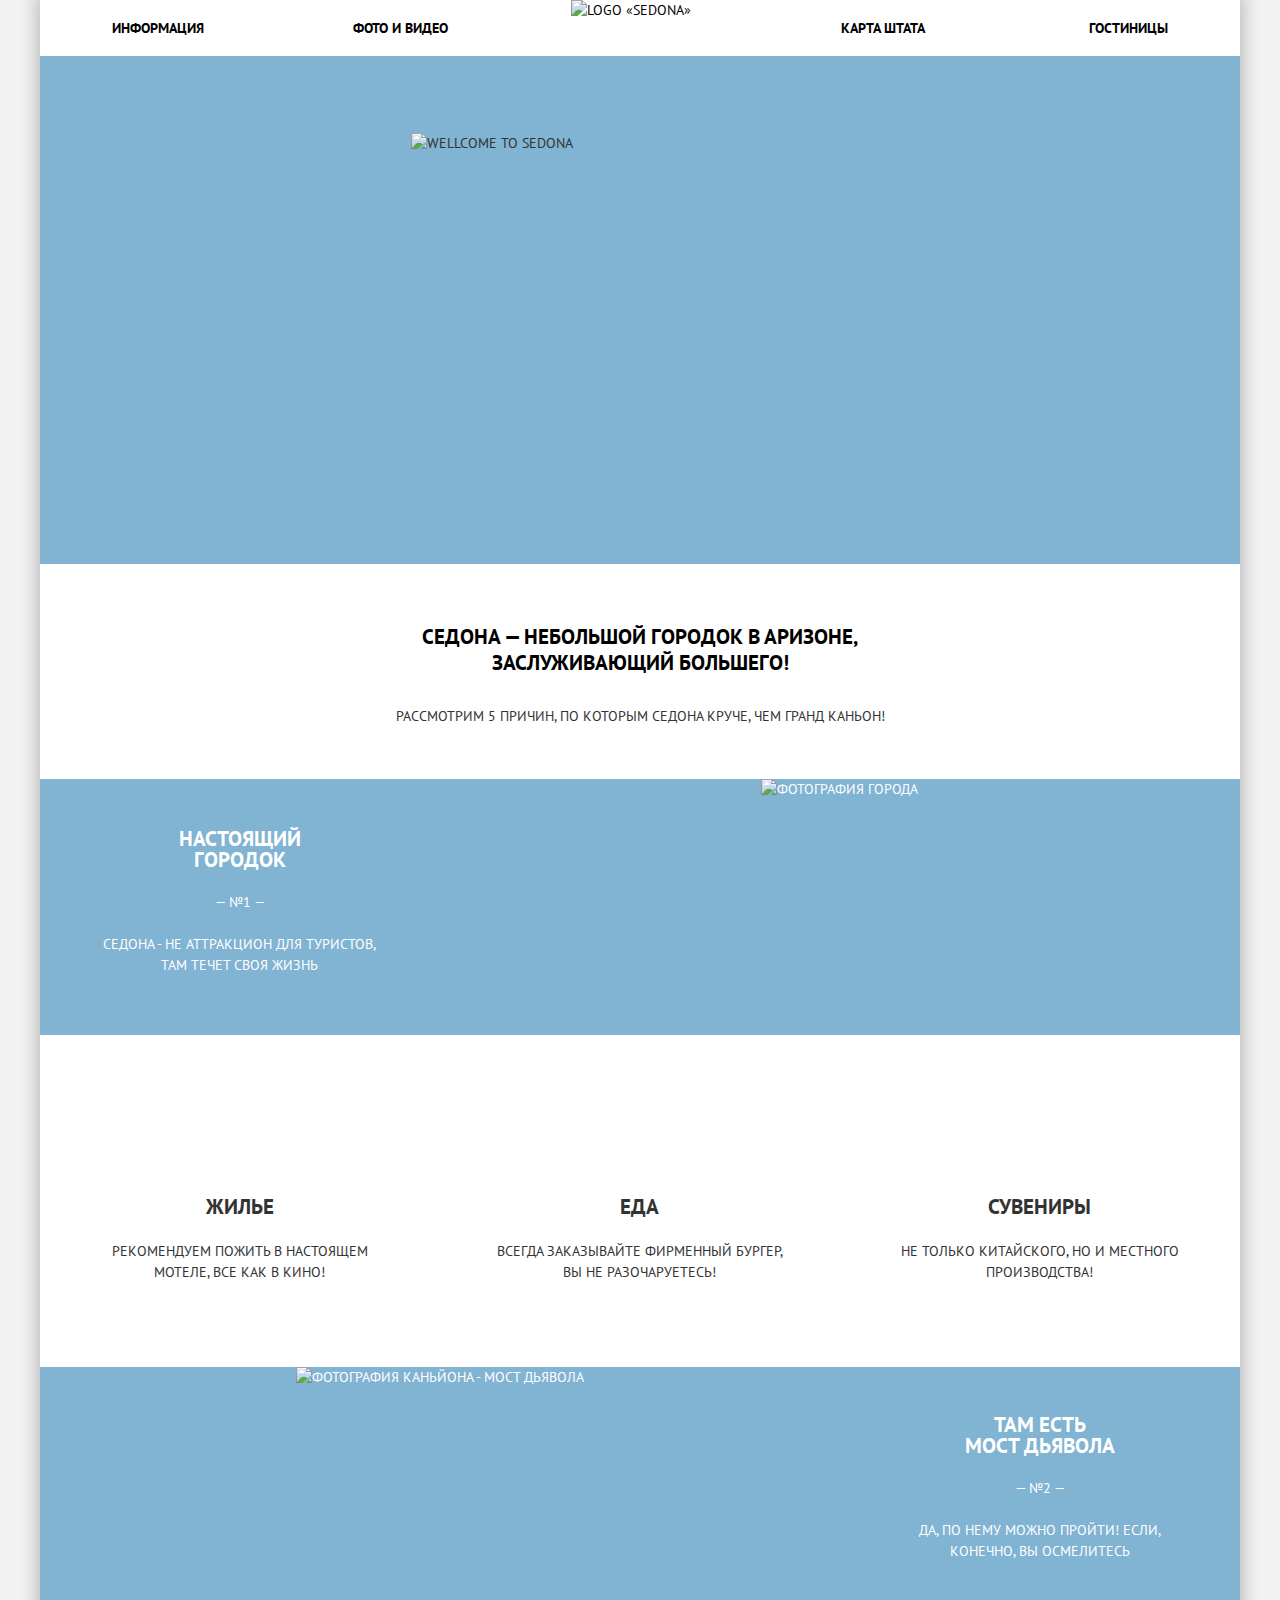
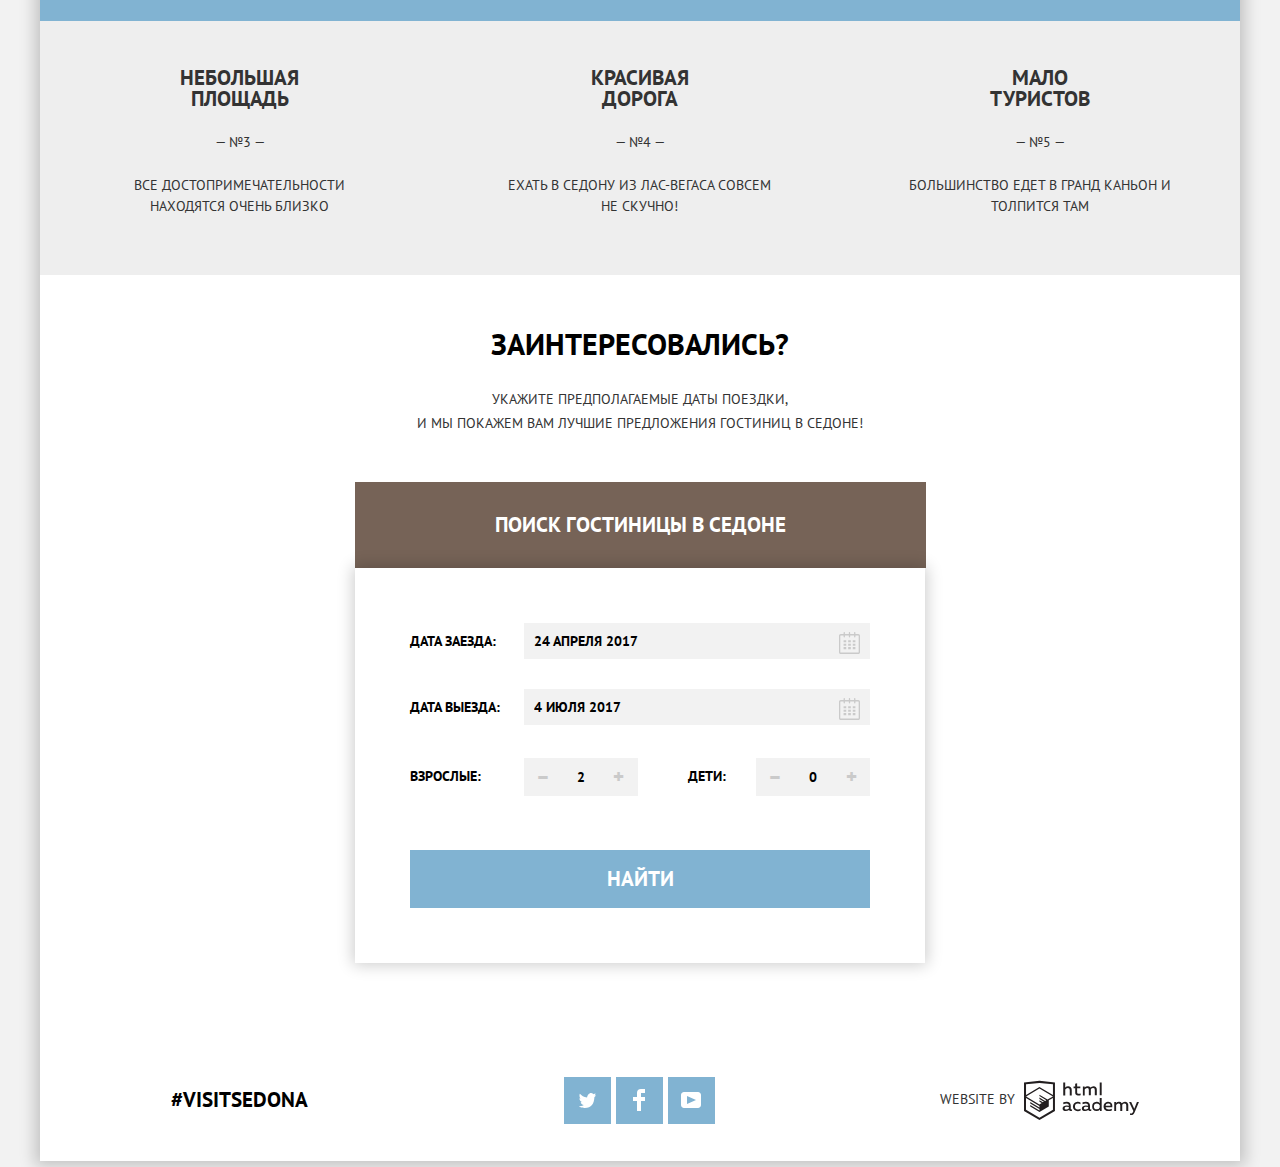
==== commit 0bd3c870: "fl0riel" ====
--- a/index.html
+++ b/index.html
@@ -15,16 +15,16 @@
                         <img src="img/logo-sedona.png" width="138" height="70" alt="Logo «Sedona»">
                     </a>
                     <ul class="site-navigation">
-                        <li>
+                        <li class="site-navigation-item">
                             <a href="#">Информация</a>
                         </li>
-                        <li>
+                        <li class="site-navigation-item">
                             <a href="#">Фото и видео</a>
                         </li>
-                        <li>
+                        <li class="site-navigation-item">
                             <a href="#">Карта штата</a>
                         </li>
-                        <li>
+                        <li class="site-navigation-item">
                             <a href="hotels.html">Гостиницы</a>
                         </li>
                     </ul>
@@ -57,15 +57,15 @@
                     <section class="features">
                         <h2 class="visually-hidden">Преимущества</h2>
                         <ul class="features-list">
-                            <li class="feature-item">
+                            <li class="feature-item feature-item-house">
                                 <h3 class="reasons-title">Жилье</h3>
                                 <p>Рекомендуем пожить в настоящем мотеле, все как в кино!</p>
                             </li>
-                            <li class="feature-item">
+                            <li class="feature-item feature-item-food">
                                 <h3 class="reasons-title">Еда</h3>
                                 <p>Всегда заказывайте фирменный бургер, вы не разочаруетесь!</p>
                             </li>
-                            <li class="feature-item">
+                            <li class="feature-item feature-item-souvenir">
                                 <h3 class="reasons-title">Сувениры</h3>
                                 <p>Не только китайского, но и местного производства!</p>
                             </li>
@@ -111,7 +111,7 @@
                     <section class="search-hotel-form">
                         <h2 class="visually-hidden">Форма поиска гостиницы</h2>
                         <div class="search-wrapper">
-                            <form class="search-form-visible search-form-hidden" method="get" action="@">
+                            <form class="search-form-visible" method="get" action="@">
                                 <div class="search-form-item">
                                     <label for="date-arrive">Дата заезда:</label>
                                     <input type="text" name="date-arrive" id="date-arrive" placeholder="24 АПРЕЛЯ 2017" required>
@@ -193,7 +193,7 @@
                     <p>Website by
                         <a class="copyright-btn" href="https://htmlacademy.ru/intensive/htmlcss">
                             <span class="visually-hidden">html academy</span>
-                            <svg id="Layer_1" data-name="Layer 1" xmlns="http://www.w3.org/2000/svg" viewBox="0 0 108.08 36.85"><title>logo-htmlacademy-small1</title><path d="M44.61,26.88a2,2,0,0,0,.55-0.1v1.33a3.25,3.25,0,0,1-1.18.21,1.67,1.67,0,0,1-1.67-1,4.84,4.84,0,0,1-3.14,1.08c-1.51,0-2.91-.83-2.91-2.55,0-2.13,2-2.79,3.71-2.79a11.08,11.08,0,0,1,2.17.25v-0.3c0-1-.76-1.77-2.19-1.77a7.42,7.42,0,0,0-3,.64v-1.7a10.21,10.21,0,0,1,3.19-.55c2.36,0,3.81,1.12,3.81,3.65v3a0.54,0.54,0,0,0,.49.59h0.17Zm-6.44-1.13A1.35,1.35,0,0,0,39.63,27h0.11a3.39,3.39,0,0,0,2.41-1V24.58a9.72,9.72,0,0,0-1.81-.21c-1,0-2.16.33-2.16,1.38h0Zm12.36-6.11a5,5,0,0,1,2.57.64V22a4.08,4.08,0,0,0-2.3-.7,2.75,2.75,0,1,0,0,5.49,5,5,0,0,0,2.43-.64v1.71a6.27,6.27,0,0,1-2.76.57A4.21,4.21,0,0,1,46,24.51q0-.21,0-0.41a4.32,4.32,0,0,1,4.18-4.46h0.38Zm12.17,7.24a2,2,0,0,0,.55-0.1v1.33a3.25,3.25,0,0,1-1.18.21,1.67,1.67,0,0,1-1.67-1,4.84,4.84,0,0,1-3.14,1.08c-1.51,0-2.91-.83-2.91-2.55,0-2.13,2-2.79,3.71-2.79a11.08,11.08,0,0,1,2.17.25v-0.3c0-1-.76-1.77-2.19-1.77a7.42,7.42,0,0,0-3,.64v-1.7a10.21,10.21,0,0,1,3.19-.55c2.36,0,3.81,1.12,3.81,3.65v3a0.54,0.54,0,0,0,.49.59h0.17Zm-6.44-1.13A1.35,1.35,0,0,0,57.73,27h0.11a3.39,3.39,0,0,0,2.41-1V24.58a9.72,9.72,0,0,0-1.81-.21c-1.06,0-2.16.33-2.16,1.38h0ZM73,16V28.2H71.35V26.88a3.88,3.88,0,0,1-3.19,1.54,4.4,4.4,0,0,1,0-8.78,3.81,3.81,0,0,1,3,1.3V16H73Zm-4.53,5.22a2.76,2.76,0,1,0,0,5.52A2.86,2.86,0,0,0,71.15,25V23A2.91,2.91,0,0,0,68.49,21.27ZM79,19.64c3.31,0,4.46,2.68,3.92,5.09H76.7c0.21,1.5,1.67,2.11,3.19,2.11a6.11,6.11,0,0,0,2.64-.59v1.6a7.14,7.14,0,0,1-3,.57C77,28.42,74.78,27,74.78,24a4.18,4.18,0,0,1,4-4.39H79Zm0.09,1.54a2.28,2.28,0,0,0-2.44,2.1v0.06H81.3A2,2,0,0,0,79.13,21.18Zm5.73,7V19.87h1.65v1a3.81,3.81,0,0,1,2.78-1.27A2.86,2.86,0,0,1,91.89,21a4.12,4.12,0,0,1,2.91-1.33A3.06,3.06,0,0,1,98,23V28.2h-1.9V23.05a1.59,1.59,0,0,0-1.42-1.75H94.42a2.8,2.8,0,0,0-2.07,1.12V28.2h-1.9V23.05A1.59,1.59,0,0,0,89,21.31H88.8a3,3,0,0,0-2.21,1.29v5.63H84.86Zm21.31-8.33h1.9l-3.91,9.46c-0.9,2.17-2.09,2.86-3.35,2.86a4.76,4.76,0,0,1-1.1-.14V30.46a2.86,2.86,0,0,0,.85.12c0.9,0,1.58-.64,2.07-1.9l0.17-.42-4-8.4h2l2.86,6.29ZM38.73,1.46V6.22a3.81,3.81,0,0,1,2.7-1.14,3.25,3.25,0,0,1,3.44,3.4v5.15H43V8.72a1.81,1.81,0,0,0-1.61-2h-0.3a2.93,2.93,0,0,0-2.32,1.39v5.52h-1.9V1.46h1.9ZM49.94,2.31v3h3V6.91h-3v3.81c0,1.1.5,1.46,1.58,1.46a4.49,4.49,0,0,0,1.69-.33v1.6A6.8,6.8,0,0,1,51,13.8a2.55,2.55,0,0,1-2.86-2.74V6.89H46.58V5.26h1.5V2.74Zm5.4,11.31V5.28H57v1A3.81,3.81,0,0,1,59.77,5a2.86,2.86,0,0,1,2.6,1.33A4.12,4.12,0,0,1,65.28,5,3.06,3.06,0,0,1,68.44,8.4v5.21h-1.9V8.46a1.59,1.59,0,0,0-1.42-1.75H64.89a2.8,2.8,0,0,0-2.07,1.12v5.78h-1.9V8.46A1.59,1.59,0,0,0,59.5,6.71H59.27A3,3,0,0,0,57.06,8v5.63H55.34ZM71.17,1.45H73V13.6H71.17V1.45ZM14.71,0H14.55L0,1.54V28.21l14.55,8.66,14.55-8.66V1.54Zm12.5,27.1L14.55,34.64,1.9,27.12V16.18l12.59,7.5V25L5.86,19.9v1.31l8.68,5.21v1.39L5.87,22.65V24l8.68,5.21,8.75-5.24V18.31L27.2,16V27.12Zm0-12.53-3.48,2-1.6,1L14.51,13v1.31L21,18.23H21l-0.14.09-1,.54-5.37-3.2V17l4.24,2.52-1,.67-3.2-1.9v1.31l2.1,1.24L14.5,22.1,2,14.65,14.51,7.11Zm0-1.32L14.49,5.76,1.91,13.25v-10L14.56,1.92,27.21,3.25v10h0Z" transform="translate(0 -0.02)" fill="#231f20"/></svg>
+                            <svg class="academy-logo" id="Layer_1" data-name="Layer 1" xmlns="http://www.w3.org/2000/svg" viewBox="0 0 108.08 36.85"><title>logo-htmlacademy-small1</title><path d="M44.61,26.88a2,2,0,0,0,.55-0.1v1.33a3.25,3.25,0,0,1-1.18.21,1.67,1.67,0,0,1-1.67-1,4.84,4.84,0,0,1-3.14,1.08c-1.51,0-2.91-.83-2.91-2.55,0-2.13,2-2.79,3.71-2.79a11.08,11.08,0,0,1,2.17.25v-0.3c0-1-.76-1.77-2.19-1.77a7.42,7.42,0,0,0-3,.64v-1.7a10.21,10.21,0,0,1,3.19-.55c2.36,0,3.81,1.12,3.81,3.65v3a0.54,0.54,0,0,0,.49.59h0.17Zm-6.44-1.13A1.35,1.35,0,0,0,39.63,27h0.11a3.39,3.39,0,0,0,2.41-1V24.58a9.72,9.72,0,0,0-1.81-.21c-1,0-2.16.33-2.16,1.38h0Zm12.36-6.11a5,5,0,0,1,2.57.64V22a4.08,4.08,0,0,0-2.3-.7,2.75,2.75,0,1,0,0,5.49,5,5,0,0,0,2.43-.64v1.71a6.27,6.27,0,0,1-2.76.57A4.21,4.21,0,0,1,46,24.51q0-.21,0-0.41a4.32,4.32,0,0,1,4.18-4.46h0.38Zm12.17,7.24a2,2,0,0,0,.55-0.1v1.33a3.25,3.25,0,0,1-1.18.21,1.67,1.67,0,0,1-1.67-1,4.84,4.84,0,0,1-3.14,1.08c-1.51,0-2.91-.83-2.91-2.55,0-2.13,2-2.79,3.71-2.79a11.08,11.08,0,0,1,2.17.25v-0.3c0-1-.76-1.77-2.19-1.77a7.42,7.42,0,0,0-3,.64v-1.7a10.21,10.21,0,0,1,3.19-.55c2.36,0,3.81,1.12,3.81,3.65v3a0.54,0.54,0,0,0,.49.59h0.17Zm-6.44-1.13A1.35,1.35,0,0,0,57.73,27h0.11a3.39,3.39,0,0,0,2.41-1V24.58a9.72,9.72,0,0,0-1.81-.21c-1.06,0-2.16.33-2.16,1.38h0ZM73,16V28.2H71.35V26.88a3.88,3.88,0,0,1-3.19,1.54,4.4,4.4,0,0,1,0-8.78,3.81,3.81,0,0,1,3,1.3V16H73Zm-4.53,5.22a2.76,2.76,0,1,0,0,5.52A2.86,2.86,0,0,0,71.15,25V23A2.91,2.91,0,0,0,68.49,21.27ZM79,19.64c3.31,0,4.46,2.68,3.92,5.09H76.7c0.21,1.5,1.67,2.11,3.19,2.11a6.11,6.11,0,0,0,2.64-.59v1.6a7.14,7.14,0,0,1-3,.57C77,28.42,74.78,27,74.78,24a4.18,4.18,0,0,1,4-4.39H79Zm0.09,1.54a2.28,2.28,0,0,0-2.44,2.1v0.06H81.3A2,2,0,0,0,79.13,21.18Zm5.73,7V19.87h1.65v1a3.81,3.81,0,0,1,2.78-1.27A2.86,2.86,0,0,1,91.89,21a4.12,4.12,0,0,1,2.91-1.33A3.06,3.06,0,0,1,98,23V28.2h-1.9V23.05a1.59,1.59,0,0,0-1.42-1.75H94.42a2.8,2.8,0,0,0-2.07,1.12V28.2h-1.9V23.05A1.59,1.59,0,0,0,89,21.31H88.8a3,3,0,0,0-2.21,1.29v5.63H84.86Zm21.31-8.33h1.9l-3.91,9.46c-0.9,2.17-2.09,2.86-3.35,2.86a4.76,4.76,0,0,1-1.1-.14V30.46a2.86,2.86,0,0,0,.85.12c0.9,0,1.58-.64,2.07-1.9l0.17-.42-4-8.4h2l2.86,6.29ZM38.73,1.46V6.22a3.81,3.81,0,0,1,2.7-1.14,3.25,3.25,0,0,1,3.44,3.4v5.15H43V8.72a1.81,1.81,0,0,0-1.61-2h-0.3a2.93,2.93,0,0,0-2.32,1.39v5.52h-1.9V1.46h1.9ZM49.94,2.31v3h3V6.91h-3v3.81c0,1.1.5,1.46,1.58,1.46a4.49,4.49,0,0,0,1.69-.33v1.6A6.8,6.8,0,0,1,51,13.8a2.55,2.55,0,0,1-2.86-2.74V6.89H46.58V5.26h1.5V2.74Zm5.4,11.31V5.28H57v1A3.81,3.81,0,0,1,59.77,5a2.86,2.86,0,0,1,2.6,1.33A4.12,4.12,0,0,1,65.28,5,3.06,3.06,0,0,1,68.44,8.4v5.21h-1.9V8.46a1.59,1.59,0,0,0-1.42-1.75H64.89a2.8,2.8,0,0,0-2.07,1.12v5.78h-1.9V8.46A1.59,1.59,0,0,0,59.5,6.71H59.27A3,3,0,0,0,57.06,8v5.63H55.34ZM71.17,1.45H73V13.6H71.17V1.45ZM14.71,0H14.55L0,1.54V28.21l14.55,8.66,14.55-8.66V1.54Zm12.5,27.1L14.55,34.64,1.9,27.12V16.18l12.59,7.5V25L5.86,19.9v1.31l8.68,5.21v1.39L5.87,22.65V24l8.68,5.21,8.75-5.24V18.31L27.2,16V27.12Zm0-12.53-3.48,2-1.6,1L14.51,13v1.31L21,18.23H21l-0.14.09-1,.54-5.37-3.2V17l4.24,2.52-1,.67-3.2-1.9v1.31l2.1,1.24L14.5,22.1,2,14.65,14.51,7.11Zm0-1.32L14.49,5.76,1.91,13.25v-10L14.56,1.92,27.21,3.25v10h0Z" transform="translate(0 -0.02)" fill="#231f20"/></svg>
                         </a>
                     </p>
                 </section>
--- a/css/style.css
+++ b/css/style.css
@@ -134,10 +134,15 @@
 
 .site-navigation li:nth-child(2) {
     margin-right: 20%;
+}
+
+.site-navigation li:nth-child(2),
+.site-navigation li:nth-child(5n+6) {
     padding-left: 30px;
 }
 
-.site-navigation li:nth-child(3) {
+.site-navigation li:nth-child(3),
+.site-navigation li:nth-child(5n+3){
     padding-right: 32px;
 }
 
@@ -152,7 +157,8 @@
     text-align: center;
 }
 
-.site-navigation a {
+.site-navigation-item a,
+.site-navigation-active a {
     font-family: "PT Sans", "Arial", sans-serif;
     font-size: 14px;
     line-height: 26px;
@@ -164,13 +170,13 @@
     color: #766357;
 }
 
-.site-navigation a:hover,
-.site-navigation a:focus {
+.site-navigation-item a:hover,
+.site-navigation-item a:focus {
     color:  #81b3d2;
     outline: none;
 }
 
-.site-navigation a:active {
+.site-navigation-item a:active {
     color: rgba(0, 0, 0, 0.3);
 }
 
@@ -280,7 +286,7 @@
 
 .features-list .feature-item {
     position: relative;
-    max-width: 33.33%;
+    width: 33.33%;
     padding: 137px 50px 50px 50px;
 }
 
@@ -294,19 +300,19 @@
     height: 72px;
 }
 
-.feature-item:nth-of-type(1)::before {
+.feature-item-house::before {
     top: 61px;
     left: 162px;
     background: url("../img/icon-1.svg") 0 0 no-repeat;
 }
 
-.feature-item:nth-of-type(2)::before {
+.feature-item-food::before {
     top: 62px;
     left: 158px;
     background: url("../img/icon-2.svg") 0 0 no-repeat;
 }
 
-.feature-item:nth-of-type(3)::before {
+.feature-item-souvenir::before {
     width: 64px;
     height: 76px;
     top: 57px;
@@ -379,10 +385,15 @@
     margin: 0 auto;
 }
 
+.search-form-hidden {
+    display: none;
+}
+
 .search-form-visible {
     display: flex;
     flex-direction: column;
     flex-wrap: wrap;
+    max-height: 500px;
     font-family: "PT Sans", "Arial", sans-serif;
     font-size: 14px;
     line-height: 26px;
@@ -392,10 +403,7 @@
     background-color: #ffffff;
     padding: 55px;
     box-shadow: 0 0 15px 2px rgba(0,0,0,0.2);
-}
-
-.search-form-hidden {
-    display: none;
+    overflow: auto;
 }
 
 .search-form-visible label {
@@ -431,8 +439,8 @@
 
 .search-form-visible input[type=text]:focus {
     background-color: #ffffff;
+    box-shadow: inset 0 0 0 1px #e5e5e5;
     outline: none;
-    box-shadow: inset 0 0 0 1px #e5e5e5;
 }
 
 .search-form-item .calendar {
@@ -534,6 +542,7 @@
     display: flex;
     align-items: center;
     flex-wrap: wrap;
+    text-align: center;
 }
 
 .index-main-footer {
@@ -553,6 +562,8 @@
 }
 
 .main-footer .footer-hashtag {
+    display: flex;
+    flex-wrap: wrap;
     margin-bottom: 39px;
 }
 
@@ -632,6 +643,11 @@
     opacity: 0.3;
 }
 
+.main-footer .footer-copyright {
+    display: flex;
+    flex-wrap: wrap;
+}
+
 .copyright-btn {
     display: inline-block;
     vertical-align: middle;
@@ -650,7 +666,7 @@
 }
 
 .copyright-btn:active path,
-.copyright-btn:active path {
+.academy-logo:active path {
     fill: #000000;
     opacity: 0.3;
 }
@@ -712,8 +728,7 @@
     cursor: pointer;
 }
 
-.filter-input + label::after {
-    content: "";
+.filter-input + .checkbox-indicator {
     position: absolute;
     top: -2px;
     left: 0;
@@ -723,23 +738,21 @@
     background-image: url(../img/icon-checkbox-off.svg);
 }
 
-.filter-input:checked + label::after {
-    content: "";
-    position: absolute;
-    top: -2px;
-    left: 0;
-    display: block;
+.filter-input:focus + .checkbox-indicator {
+    outline: thin dotted;
+    outline: 5px auto -webkit-focus-ring-color;
+}
+
+.filter-input:checked + .checkbox-indicator {
     width: 27px;
-    height: 23px;
     background-image: url(../img/icon-checkbox-on.svg);
 }
 
-.filter-input:disabled + label,
-.filter-input:disabled + label::after {
+.filter-input:disabled + .checkbox-indicator {
     opacity: 0.3;
     cursor: default;
     -moz-user-select: none;
-    user-select: none;
+         user-select: none;
 }
 
 .price-value {
@@ -802,7 +815,8 @@
 }
 
 .price-value input[type=text]:focus {
-    outline: none;
+    outline: thin dotted;
+    outline: 5px auto -webkit-focus-ring-color;
 }
 
 .price-value input::-webkit-input-placeholder {
@@ -925,25 +939,26 @@
     margin: 0;
 }
 
-.sorting-list-active .sorting-item {
-    color: #81b3d2;
-    text-decoration: none;
-}
-
-.sorting-list a {
-    outline: none;
+.sorting-list-item a,
+.sorting-list-active a{
     color: rgba(0, 0, 0, 0.3);
     text-decoration: underline;
     text-decoration-color: #81b3d2;
     text-decoration-style: dotted;
-}
-
-.sorting-list a:hover,
-.sorting-list a:focus {
+    outline: none;
+}
+
+.sorting-list-active a {
     color: #81b3d2;
-}
-
-.sorting-list a:active {
+    text-decoration: none;
+}
+
+.sorting-list-item a:hover,
+.sorting-list-item a:focus {
+    color: #81b3d2;
+}
+
+.sorting-list-item a:active {
     color: #000000;
     text-decoration: none;
 }
@@ -965,16 +980,13 @@
     margin-left: 12px;
 }
 
-.arrows .arrow {
+.arrow-item .arrow,
+.arrow-active .arrow{
     outline: none;
 }
 
 .arrow path {
     fill: #cacaca;
-}
-
-.arrow-active path {
-    fill: #81b3d2;
 }
 
 .arrow:hover path,
@@ -982,9 +994,19 @@
     fill: #000000;
 }
 
-.arrow:hover:active path {
+.arrow:active path,
+.arrow path:active {
     fill: #81b3d2;
 }
+
+.arrow-active path,
+.arrow-active-item:hover path,
+.arrow-active-item:focus path,
+.arrow-active-item:active path,
+.arrow-active-item path:active {
+    fill: #81b3d2;
+}
+
 
 .hotel-item {
     display: flex;
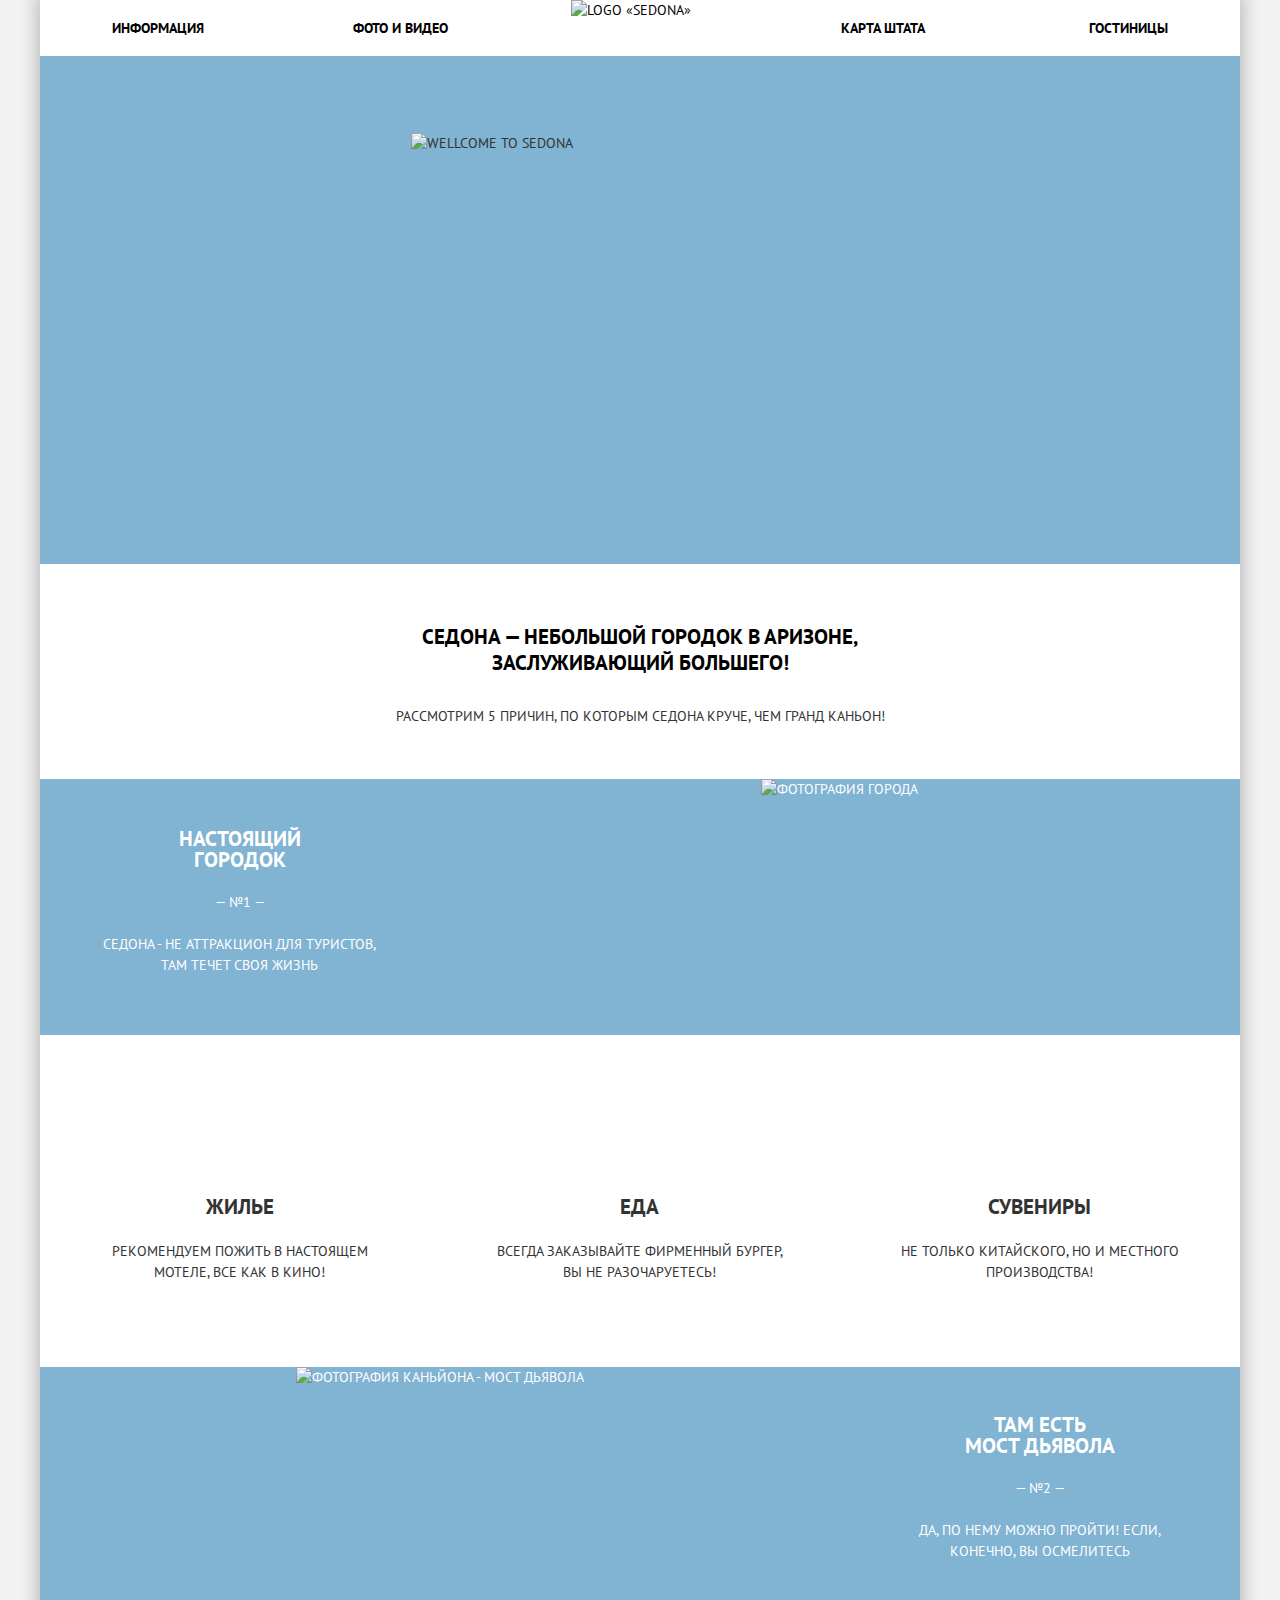
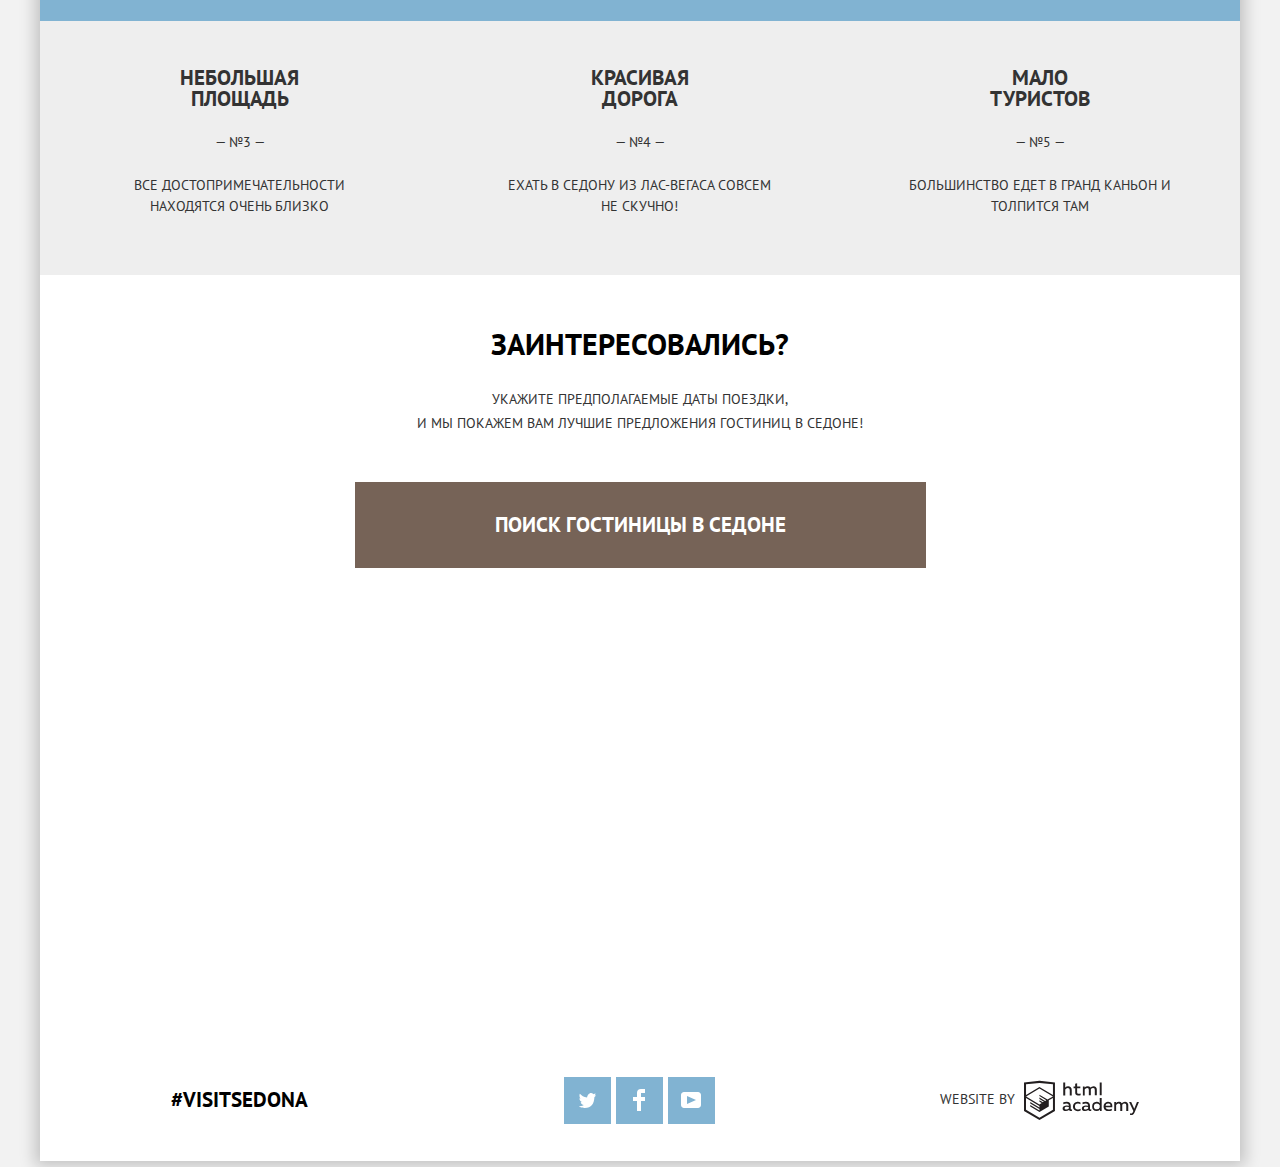
==== commit ac30cf65: "fl0riel" ====
--- a/index.html
+++ b/index.html
@@ -111,7 +111,7 @@
                     <section class="search-hotel-form">
                         <h2 class="visually-hidden">Форма поиска гостиницы</h2>
                         <div class="search-wrapper">
-                            <form class="search-form-visible" method="get" action="@">
+                            <form class="search-form-visible" method="get" action="https://echo.htmlacademy.ru">
                                 <div class="search-form-item">
                                     <label for="date-arrive">Дата заезда:</label>
                                     <input type="text" name="date-arrive" id="date-arrive" placeholder="24 АПРЕЛЯ 2017" required>
@@ -199,5 +199,6 @@
                 </section>
             </footer>
         </div>
+        <script src="js/script.js"></script>
     </body>
 </html>
--- a/css/style.css
+++ b/css/style.css
@@ -385,10 +385,6 @@
     margin: 0 auto;
 }
 
-.search-form-hidden {
-    display: none;
-}
-
 .search-form-visible {
     display: flex;
     flex-direction: column;
@@ -404,6 +400,10 @@
     padding: 55px;
     box-shadow: 0 0 15px 2px rgba(0,0,0,0.2);
     overflow: auto;
+}
+
+.search-form-hidden {
+    display: none;
 }
 
 .search-form-visible label {
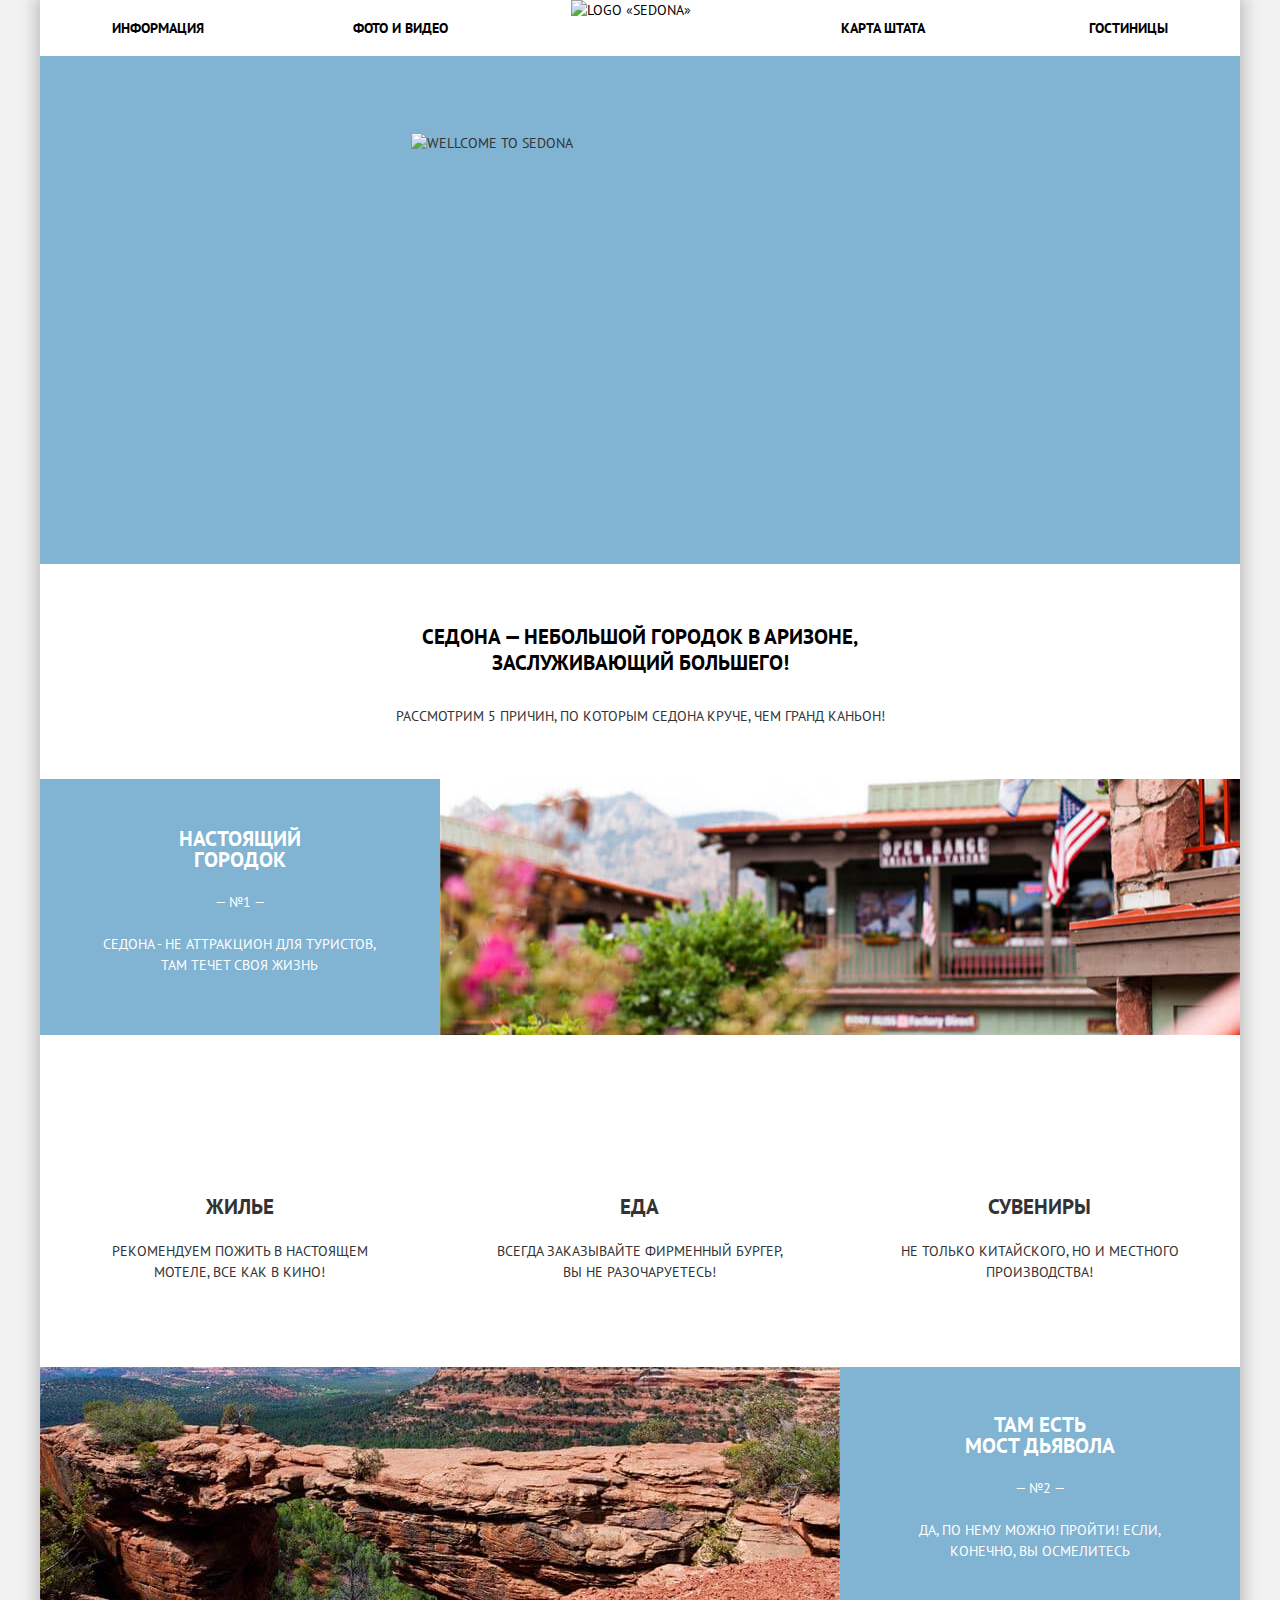
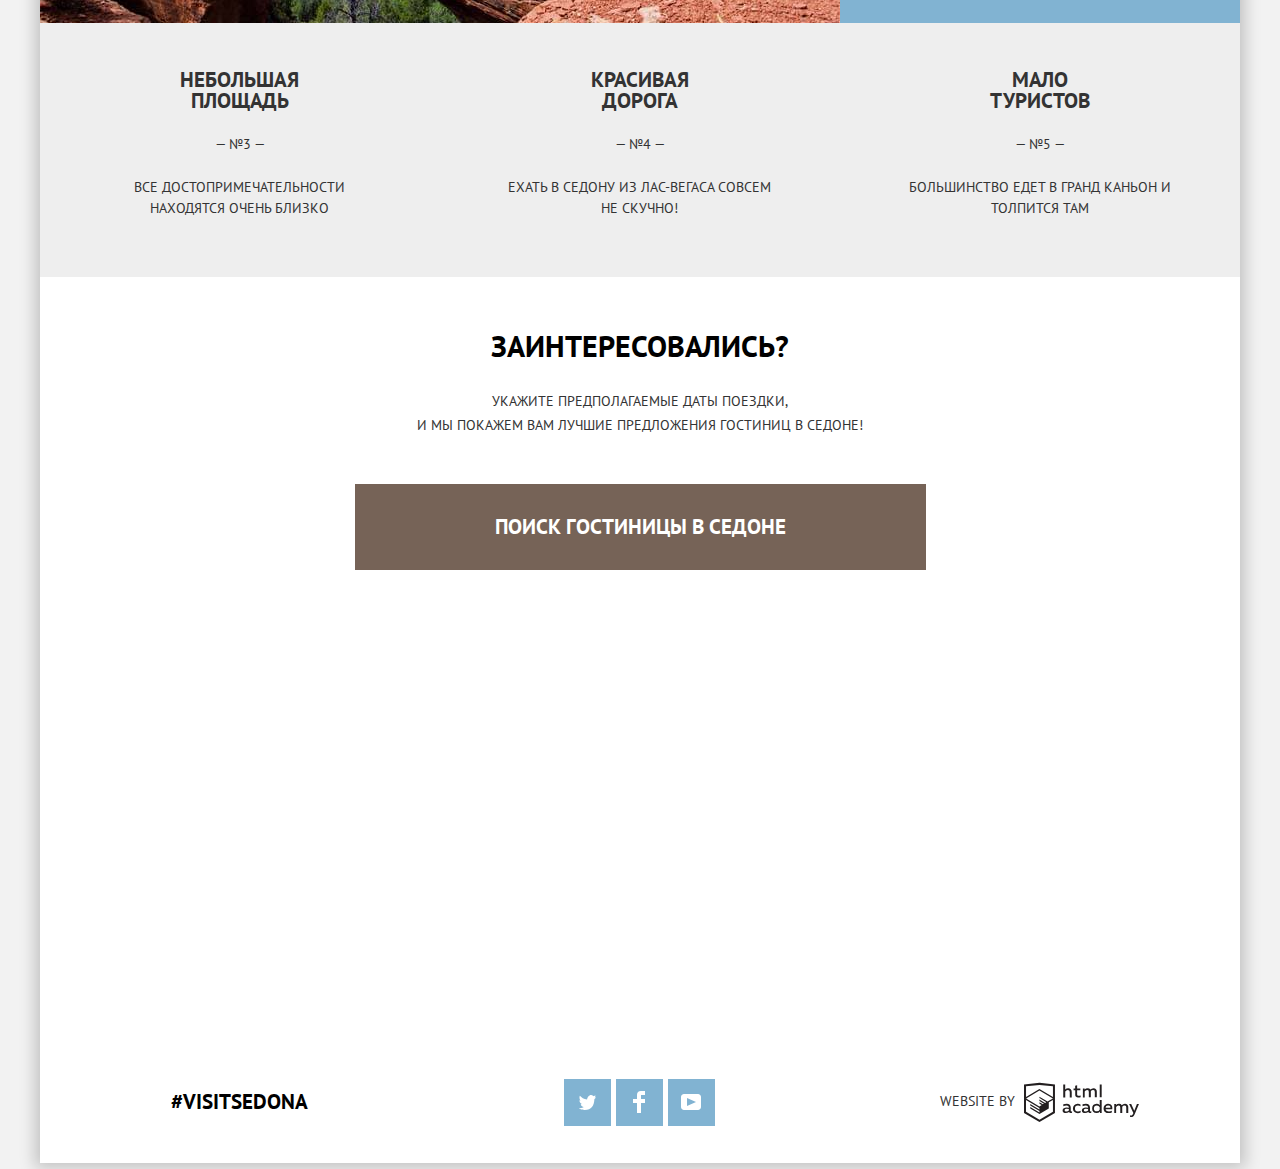
==== commit b900f135: "fl0riel" ====
--- a/index.html
+++ b/index.html
@@ -4,7 +4,7 @@
         <meta charset="utf-8">
         <title>HTML Academy: Седона</title>
         <link href="https://fonts.googleapis.com/css?family=PT+Sans:400,700&amp;subset=cyrillic" rel="stylesheet">
-        <link rel="stylesheet" type="text/css" href="css/normalize.css">
+        <link rel="stylesheet" type="text/css" href="css/normalize-min.css">
         <link rel="stylesheet" type="text/css" href="css/style.css">
     </head>
     <body>
@@ -50,7 +50,7 @@
                                 <p>Седона - не аттракцион для туристов, там течет своя жизнь</p>
                             </div>
                             <div class="reason-photo">
-                                <img src="img/reason-photo-1.jpg" width="800" height="256" alt="Фотография города">
+                                <img src="img/reason-photo-1.jpg" width="800" height="401" alt="Фотография города">
                             </div>
                         </div>
                     </section>
@@ -74,7 +74,7 @@
                     <section class="reason">
                         <div class="reason-info-white">
                             <div class="reason-photo">
-                                <img src="img/reason-photo-2.jpg" width="800" height="256" alt="Фотография каньйона - Мост Дьявола">
+                                <img src="img/reason-photo-2.jpg" width="800" height="400" alt="Фотография каньйона - Мост Дьявола">
                             </div>
                             <div class="reason-info reason-info-bridge">
                                 <h3 class="reasons-title">Там есть<br> Мост Дьявола</h3>
@@ -199,6 +199,6 @@
                 </section>
             </footer>
         </div>
-        <script src="js/script.js"></script>
+        <script src="js/script-min.js"></script>
     </body>
 </html>
--- a/css/style.css
+++ b/css/style.css
@@ -1,11 +1,44 @@
+@-webkit-keyframes search-form-animation {
+    0% {
+        -webkit-transform: translateY(0);
+                transform: translateY(0);
+        height: 200px;
+    }
+    50% {
+        height: 500px;
+    }
+    100% {
+        -webkit-box-shadow: inset 0 0 15px 10px rgba(0,0,0,0.1);
+                box-shadow: inset 0 0 15px 10px rgba(0,0,0,0.1);
+    }
+}
+
+@keyframes search-form-animation {
+    0% {
+        -webkit-transform: translateY(0);
+                transform: translateY(0);
+        height: 200px;
+    }
+    50% {
+        height: 500px;
+    }
+    100% {
+        -webkit-box-shadow: inset 0 0 15px 10px rgba(0,0,0,0.1);
+                box-shadow: inset 0 0 15px 10px rgba(0,0,0,0.1);
+    }
+}
+
 *, *:before, *:after {
-    box-sizing: inherit;
+    -webkit-box-sizing: inherit;
+            box-sizing: inherit;
 }
 html {
-    box-sizing: border-box;
+    -webkit-box-sizing: border-box;
+            box-sizing: border-box;
 }
 .content-box-component {
-    box-sizing: content-box;
+    -webkit-box-sizing: content-box;
+            box-sizing: content-box;
 }
 
 body {
@@ -37,12 +70,18 @@
 
 .wrapper {
     position: relative;
-    display: flex;
-    flex-direction: column;
+    display: -webkit-box;
+    display: -ms-flexbox;
+    display: flex;
+    -webkit-box-orient: vertical;
+    -webkit-box-direction: normal;
+        -ms-flex-direction: column;
+            flex-direction: column;
     width: 1200px;
     margin: 0 auto;
     background-color: #ffffff;
-    box-shadow: 0 0 15px 5px rgba(0,0,0,0.2);
+    -webkit-box-shadow: 0 0 15px 5px rgba(0,0,0,0.2);
+            box-shadow: 0 0 15px 5px rgba(0,0,0,0.2);
 }
 
 /*Общие стили для кнопок*/
@@ -118,9 +157,14 @@
 }
 
 .main-navigation .site-navigation {
-    display: flex;
-    align-items: center;
-    flex-wrap: wrap;
+    display: -webkit-box;
+    display: -ms-flexbox;
+    display: flex;
+    -webkit-box-align: center;
+        -ms-flex-align: center;
+            align-items: center;
+    -ms-flex-wrap: wrap;
+        flex-wrap: wrap;
     width: 100%;
     list-style: none;
     padding: 0 6%;
@@ -142,7 +186,7 @@
 }
 
 .site-navigation li:nth-child(3),
-.site-navigation li:nth-child(5n+3){
+.site-navigation li:nth-child(5n+3) {
     padding-right: 32px;
 }
 
@@ -181,13 +225,20 @@
 }
 
 .container {
-    display: flex;
-    flex-direction: column;
+    display: -webkit-box;
+    display: -ms-flexbox;
+    display: flex;
+    -webkit-box-orient: vertical;
+    -webkit-box-direction: normal;
+        -ms-flex-direction: column;
+            flex-direction: column;
 }
 
 .intro {
-    display: flex;
-    background: url(../img/index-bg-1.jpg) 0 -56px no-repeat #81b3d2;
+    display: -webkit-box;
+    display: -ms-flexbox;
+    display: flex;
+    background: url("../img/index-bg-1.jpg") 0 -56px no-repeat #81b3d2;
     background-size: cover;
 }
 
@@ -204,11 +255,12 @@
     display: block;
     width: 1200px;
     height: 57px;
-    background: url(../img/index-bg-2.png) bottom left no-repeat;
+    background: url("../img/index-bg-2.png") bottom left no-repeat;
 }
 
 .intro img {
-    align-self: center;
+    -ms-flex-item-align: center;
+        align-self: center;
     width: 458px;
     height: 352px;
     margin: 77px auto 79px auto;
@@ -236,7 +288,7 @@
     margin: 27px 0;
 }
 
-.reasons .reasons-title{
+.reasons .reasons-title {
     max-width: 54%;
     font-family: "PT Sans", "Arial", sans-serif;
     font-size: 21px;
@@ -251,6 +303,8 @@
 }
 
 .reason .reason-info-white {
+    display: -webkit-box;
+    display: -ms-flexbox;
     display: flex;
     color: #ffffff;
     background-color: #81b3d2;
@@ -271,14 +325,26 @@
 }
 
 .reason-info-white .reason-photo {
+    display: flex;
+    align-items: center;
+    align-self: center;
     max-width: 800px;
     max-height: 256px;
     width: 66.66%;
+    overflow: hidden;
+}
+
+.reason-photo img{
+    width: 100%;
+    height: auto;
 }
 
 .features .features-list {
-    display: flex;
-    flex-wrap: wrap;
+    display: -webkit-box;
+    display: -ms-flexbox;
+    display: flex;
+    -ms-flex-wrap: wrap;
+        flex-wrap: wrap;
     list-style: none;
     padding: 0;
     margin: 0 0 20px 0;
@@ -325,8 +391,11 @@
 }
 
 .reasons .several-reasons {
-    display: flex;
-    flex-wrap: wrap;
+    display: -webkit-box;
+    display: -ms-flexbox;
+    display: flex;
+    -ms-flex-wrap: wrap;
+        flex-wrap: wrap;
     background-color: #eeeeee;
 }
 
@@ -386,9 +455,15 @@
 }
 
 .search-form-visible {
-    display: flex;
-    flex-direction: column;
-    flex-wrap: wrap;
+    display: -webkit-box;
+    display: -ms-flexbox;
+    display: flex;
+    -webkit-box-orient: vertical;
+    -webkit-box-direction: normal;
+        -ms-flex-direction: column;
+            flex-direction: column;
+    -ms-flex-wrap: wrap;
+        flex-wrap: wrap;
     max-height: 500px;
     font-family: "PT Sans", "Arial", sans-serif;
     font-size: 14px;
@@ -398,8 +473,11 @@
     color: #000000;
     background-color: #ffffff;
     padding: 55px;
-    box-shadow: 0 0 15px 2px rgba(0,0,0,0.2);
+    -webkit-box-shadow: 0 0 15px 2px rgba(0,0,0,0.2);
+            box-shadow: 0 0 15px 2px rgba(0,0,0,0.2);
     overflow: auto;
+    -webkit-animation: search-form-animation 0.5s ease-out;
+            animation: search-form-animation 0.5s ease-out;
 }
 
 .search-form-hidden {
@@ -407,6 +485,7 @@
 }
 
 .search-form-visible label {
+    letter-spacing: 0.4px;
     padding: 5px 0;
     cursor: pointer;
 }
@@ -423,8 +502,12 @@
 
 .search-form-visible .search-form-item {
     position: relative;
-    display: flex;
-    justify-content: space-between;
+    display: -webkit-box;
+    display: -ms-flexbox;
+    display: flex;
+    -webkit-box-pack: justify;
+        -ms-flex-pack: justify;
+            justify-content: space-between;
     margin-bottom: 30px;
 }
 
@@ -439,7 +522,8 @@
 
 .search-form-visible input[type=text]:focus {
     background-color: #ffffff;
-    box-shadow: inset 0 0 0 1px #e5e5e5;
+    -webkit-box-shadow: inset 0 0 0 1px #e5e5e5;
+            box-shadow: inset 0 0 0 1px #e5e5e5;
     outline: none;
 }
 
@@ -471,14 +555,21 @@
 
 .persons,
 .persons-wrapper {
+    display: -webkit-box;
+    display: -ms-flexbox;
     display: flex;
 }
 
 .persons-number {
+    display: -webkit-box;
+    display: -ms-flexbox;
     display: flex;
     width: 50%;
-    justify-content: space-between;
-    align-content: center;
+    -webkit-box-pack: justify;
+        -ms-flex-pack: justify;
+            justify-content: space-between;
+    -ms-flex-line-pack: center;
+        align-content: center;
 }
 
 .persons-number input {
@@ -539,31 +630,46 @@
 
 .main-footer {
     position: relative;
-    display: flex;
-    align-items: center;
-    flex-wrap: wrap;
+    display: -webkit-box;
+    display: -ms-flexbox;
+    display: flex;
+    -webkit-box-align: center;
+        -ms-flex-align: center;
+            align-items: center;
+    -ms-flex-wrap: wrap;
+        flex-wrap: wrap;
     text-align: center;
 }
 
 .index-main-footer {
     position: absolute;
     bottom: 0;
-    display: flex;
-    align-items: center;
-    flex-wrap: wrap;
+    display: -webkit-box;
+    display: -ms-flexbox;
+    display: flex;
+    -webkit-box-align: center;
+        -ms-flex-align: center;
+            align-items: center;
+    -ms-flex-wrap: wrap;
+        flex-wrap: wrap;
     width: 100%;
     background-color: rgba(255,255,255,0.9);
 }
 
 .main-footer section {
+    display: -webkit-box;
+    display: -ms-flexbox;
     display: flex;
     width: 33.33%;
     margin: 37px 0;
 }
 
 .main-footer .footer-hashtag {
-    display: flex;
-    flex-wrap: wrap;
+    display: -webkit-box;
+    display: -ms-flexbox;
+    display: flex;
+    -ms-flex-wrap: wrap;
+        flex-wrap: wrap;
     margin-bottom: 39px;
 }
 
@@ -583,8 +689,11 @@
 }
 
 .main-footer .footer-social {
-    display: flex;
-    flex-wrap: wrap;
+    display: -webkit-box;
+    display: -ms-flexbox;
+    display: flex;
+    -ms-flex-wrap: wrap;
+        flex-wrap: wrap;
     list-style: none;
     padding: 0;
     margin: auto;
@@ -620,7 +729,7 @@
     left: 15px;
     width: 17px;
     height: 15px;
-    background: url(../img/social/twitter.svg) 0 0 no-repeat;
+    background: url("../img/social/twitter.svg") 0 0 no-repeat;
 }
 
 .footer-social .social-facebook-btn::before {
@@ -628,7 +737,7 @@
     left: 17px;
     width: 12px;
     height: 22px;
-    background: url(../img/social/fb-icon.svg) 0 0 no-repeat;
+    background: url("../img/social/fb-icon.svg") 0 0 no-repeat;
 }
 
 .footer-social .social-youtube-btn::before {
@@ -636,7 +745,7 @@
     left: 13px;
     width: 20px;
     height: 16px;
-    background: url(../img/social/youtube.svg) 0 0 no-repeat;
+    background: url("../img/social/youtube.svg") 0 0 no-repeat;
 }
 
 .social-btn:active::before {
@@ -644,8 +753,11 @@
 }
 
 .main-footer .footer-copyright {
-    display: flex;
-    flex-wrap: wrap;
+    display: -webkit-box;
+    display: -ms-flexbox;
+    display: flex;
+    -ms-flex-wrap: wrap;
+        flex-wrap: wrap;
 }
 
 .copyright-btn {
@@ -674,13 +786,16 @@
 /*Стилизация внутренней страницы - отели*/
 .filters {
     color: #ffffff;
-    background: url(../img/filter-bg.jpg) 0 -55px no-repeat #81b3d2;
+    background: url("../img/filter-bg.jpg") 0 -55px no-repeat #81b3d2;
     background-size: cover;
 }
 
 .filters .filter {
-    display: flex;
-    flex-wrap: wrap;
+    display: -webkit-box;
+    display: -ms-flexbox;
+    display: flex;
+    -ms-flex-wrap: wrap;
+        flex-wrap: wrap;
     padding: 26px 6% 7px;
 }
 
@@ -695,7 +810,9 @@
 }
 
 .filter .filter-container:nth-child(2) {
-    flex-grow: 1;
+    -webkit-box-flex: 1;
+        -ms-flex-positive: 1;
+            flex-grow: 1;
 }
 
 
@@ -708,7 +825,7 @@
     margin-bottom: 26px;
 }
 
-.filter .filter-list{
+.filter .filter-list {
     list-style: none;
     padding: 0;
     margin: 0;
@@ -722,7 +839,7 @@
     margin-bottom: 25px;
 }
 
-.filter-option label{
+.filter-option label {
     position: relative;
     padding-left: 40px;
     cursor: pointer;
@@ -735,7 +852,7 @@
     display: block;
     width: 23px;
     height: 23px;
-    background-image: url(../img/icon-checkbox-off.svg);
+    background-image: url("../img/icon-checkbox-off.svg");
 }
 
 .filter-input:focus + .checkbox-indicator {
@@ -745,19 +862,26 @@
 
 .filter-input:checked + .checkbox-indicator {
     width: 27px;
-    background-image: url(../img/icon-checkbox-on.svg);
+    background-image: url("../img/icon-checkbox-on.svg");
 }
 
 .filter-input:disabled + .checkbox-indicator {
     opacity: 0.3;
     cursor: default;
-    -moz-user-select: none;
-         user-select: none;
+    -webkit-user-select: none;
+       -moz-user-select: none;
+        -ms-user-select: none;
+            user-select: none;
 }
 
 .price-value {
-    display: flex;
-    flex-direction: column;
+    display: -webkit-box;
+    display: -ms-flexbox;
+    display: flex;
+    -webkit-box-orient: vertical;
+    -webkit-box-direction: normal;
+        -ms-flex-direction: column;
+            flex-direction: column;
     max-width: 323px;
     margin-bottom: 32px;
 }
@@ -768,6 +892,8 @@
 }
 
 .price-value .price-value-list {
+    display: -webkit-box;
+    display: -ms-flexbox;
     display: flex;
     width: 320px;
     list-style: none;
@@ -895,6 +1021,8 @@
 }
 
 .sorting {
+    display: -webkit-box;
+    display: -ms-flexbox;
     display: flex;
     font-family: "PT Sans", "Arial", sans-serif;
     font-size: 12px;
@@ -913,8 +1041,11 @@
 }
 
 .sorting .sorting-type {
-    display: flex;
-    flex-wrap: wrap;
+    display: -webkit-box;
+    display: -ms-flexbox;
+    display: flex;
+    -ms-flex-wrap: wrap;
+        flex-wrap: wrap;
     max-width: 60%;
     margin: 25px 50px 25px 0;
 }
@@ -932,25 +1063,27 @@
 }
 
 .sorting-type .sorting-list {
-    display: flex;
-    flex-wrap: wrap;
+    display: -webkit-box;
+    display: -ms-flexbox;
+    display: flex;
+    -ms-flex-wrap: wrap;
+        flex-wrap: wrap;
     list-style: none;
     padding: 0;
     margin: 0;
 }
 
 .sorting-list-item a,
-.sorting-list-active a{
+.sorting-list-active a {
     color: rgba(0, 0, 0, 0.3);
-    text-decoration: underline;
-    text-decoration-color: #81b3d2;
-    text-decoration-style: dotted;
+    text-decoration: none;
+    border-bottom: 1px dotted #81b3d2;
     outline: none;
 }
 
 .sorting-list-active a {
     color: #81b3d2;
-    text-decoration: none;
+    border-bottom: none;
 }
 
 .sorting-list-item a:hover,
@@ -961,6 +1094,7 @@
 .sorting-list-item a:active {
     color: #000000;
     text-decoration: none;
+    border-bottom: none;
 }
 
 .arrows {
@@ -968,9 +1102,14 @@
 }
 
 .arrows ul {
-    display: flex;
-    flex-wrap: wrap;
-    justify-content: flex-end;
+    display: -webkit-box;
+    display: -ms-flexbox;
+    display: flex;
+    -ms-flex-wrap: wrap;
+        flex-wrap: wrap;
+    -webkit-box-pack: end;
+        -ms-flex-pack: end;
+            justify-content: flex-end;
     list-style: none;
     padding: 0;
     margin: 25px 0;
@@ -981,7 +1120,7 @@
 }
 
 .arrow-item .arrow,
-.arrow-active .arrow{
+.arrow-active .arrow {
     outline: none;
 }
 
@@ -1009,6 +1148,8 @@
 
 
 .hotel-item {
+    display: -webkit-box;
+    display: -ms-flexbox;
     display: flex;
     border-top: 1px solid #e5e5e5;
     padding: 30px 6%;
@@ -1023,6 +1164,10 @@
     margin-right: 30px;
 }
 
+.hotel-item .hotel-info {
+    max-width: 70%;
+}
+
 .hotel-item .hotel-title {
     margin-top: -5px;
     margin-bottom: 7px;
@@ -1033,6 +1178,7 @@
     font-size: 21px;
     line-height: 26px;
     font-weight: 700;
+    letter-spacing: 0.1px;
     color: #000000;
     outline: none;
 }
@@ -1051,9 +1197,12 @@
 }
 
 .hotel-info .hotel-info-text,
-.hotel-info .hotel-info-buttons{
-    display: flex;
-    flex-wrap: wrap;
+.hotel-info .hotel-info-buttons {
+    display: -webkit-box;
+    display: -ms-flexbox;
+    display: flex;
+    -ms-flex-wrap: wrap;
+        flex-wrap: wrap;
 }
 
 .hotel-info-text span {
@@ -1079,15 +1228,25 @@
 }
 
 .rating {
-    display: flex;
-    flex-direction: column;
-    align-items: flex-end;
-    min-width: 96px;
+    display: -webkit-box;
+    display: -ms-flexbox;
+    display: flex;
+    -webkit-box-orient: vertical;
+    -webkit-box-direction: normal;
+        -ms-flex-direction: column;
+            flex-direction: column;
+    -webkit-box-align: end;
+        -ms-flex-align: end;
+            align-items: flex-end;
+    width: 135px;
     margin-left: auto;
 }
 
 .rating .rating-stars {
-    display: flex;
+    display: -webkit-box;
+    display: -ms-flexbox;
+    display: flex;
+    flex-wrap: wrap;
     list-style: none;
     padding: 0;
     margin: 0 0 46px 0;
@@ -1101,7 +1260,6 @@
 }
 
 .rating-number {
-    align-self: flex-start;
     color: #666666;
     background-color: #f2f2f2;
     padding: 3px 13px;
